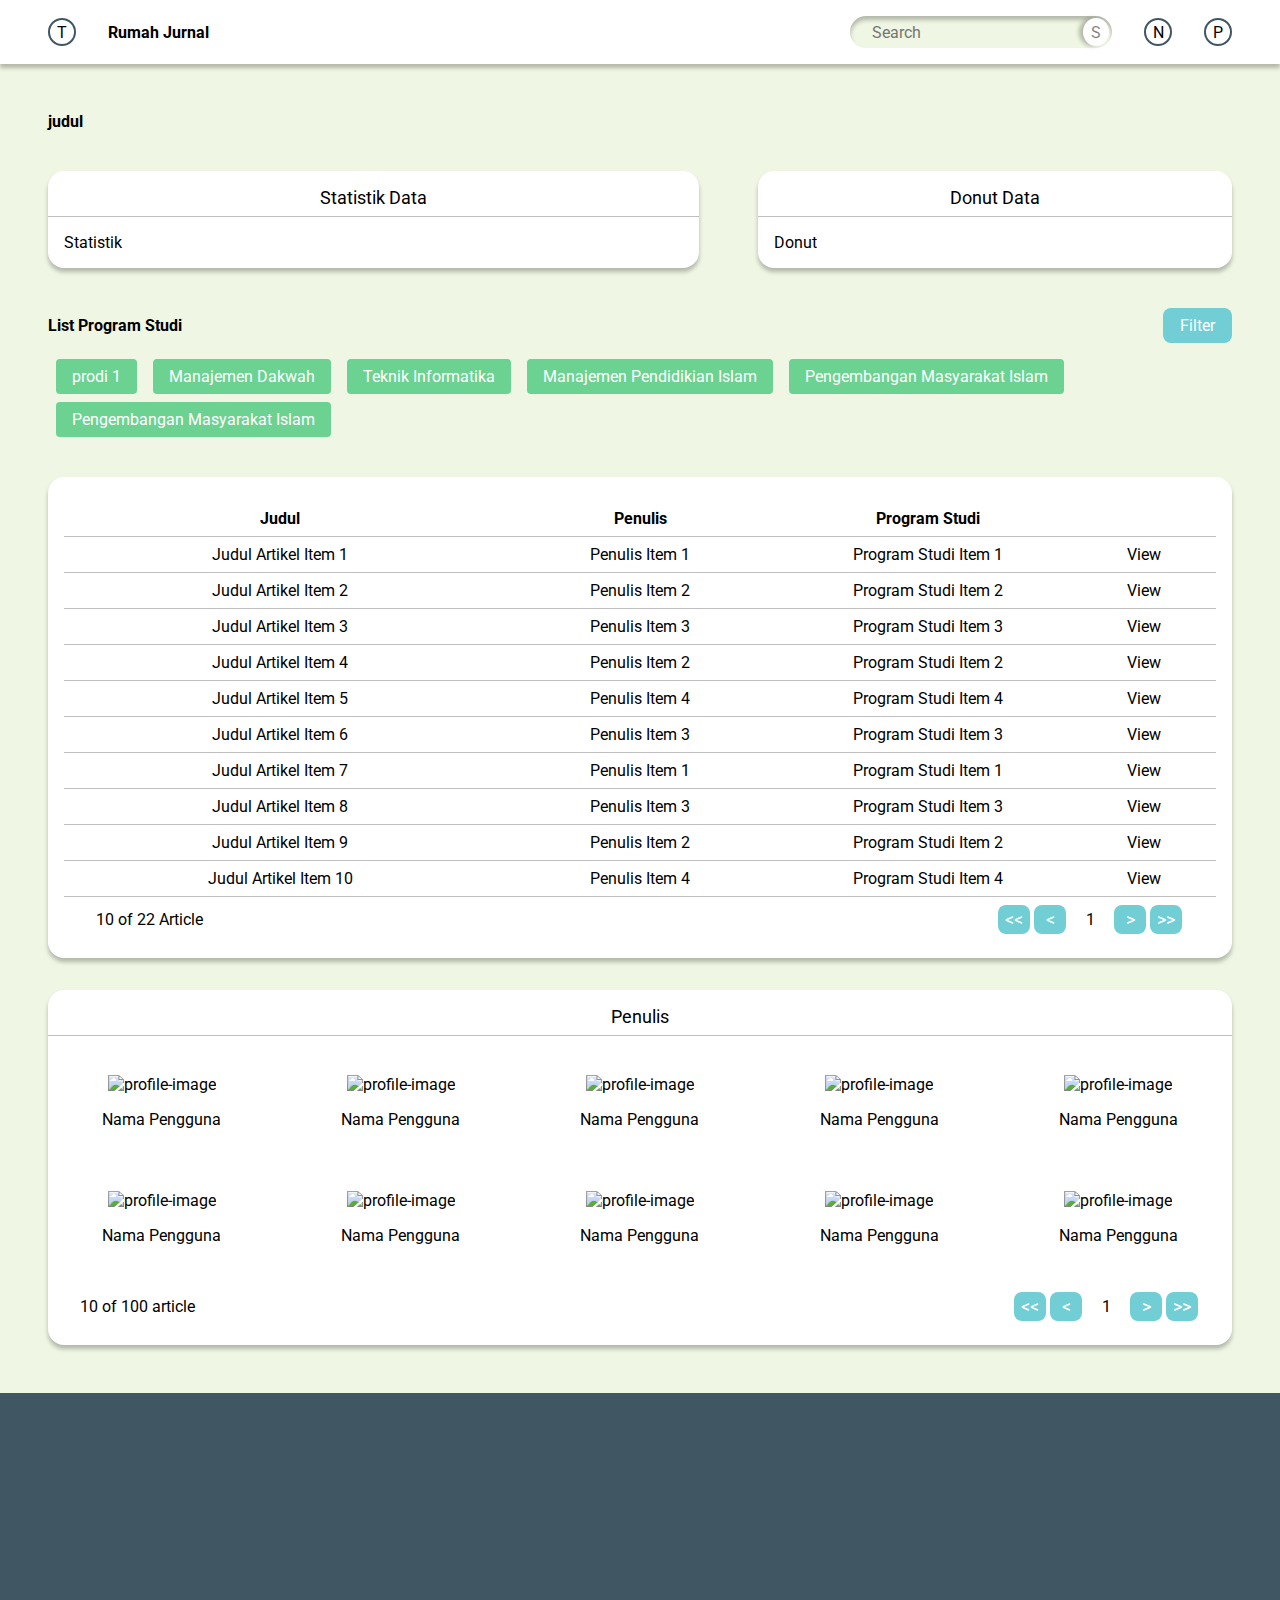
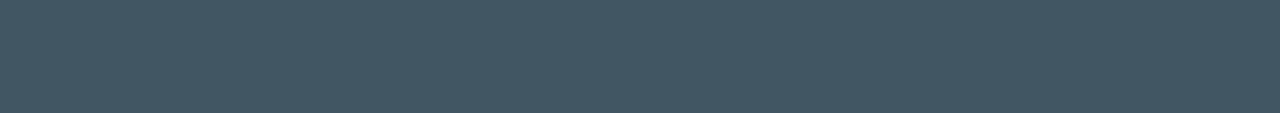
==== Bank Jurnal/index.html @ 6235c894 "#13 UP" ====
<html lang="en">
<head>
    <meta charset="UTF-8">
    <meta http-equiv="X-UA-Compatible" content="IE=edge">
    <meta name="viewport" content="width=device-width, initial-scale=1.0">
    <title>Rumah Jurnal - Bank Jurnal</title>
    <link href='https://fonts.googleapis.com/css?family=Roboto' rel='stylesheet'>
    <link rel="stylesheet" href="Style.css">
</head>
<body>
    <header>
        <div class="head-isi" id="head-isi">
            <div class="head-left-side">
                <div class="head-taskbar">
                    <button class="dot taskbar-btn">T</button>
                </div>
                <div class="head-logo">
                    <img src="">
                    <h3 id="nama-aplikasi">Rumah Jurnal</h3>
                </div>
            </div>
            <div class="head-right-side">
                <div class="head-searchbar searchbar">
                   <form action="">
                        <input type="text" name="search" id="search" placeholder="Search">
                        <button type="submit" name="head-search" id="search-btn" class="dot">S</button>
                    </form>
                </div>
                <div class="head-notif">
                    <button class="head-button dot" id="button-notif">N</button>
                    <ul class="dropdown-menu" style="display: none;" id="dropdown-notif">
                        <li class="label-dropdown">Notifikasi</li>
                        <li class="notif-isi">
                            <p class="notif-isi-head">Artikel Baru Telah Terdaftar</p>
                            <div class="notif-isi-waktu">
                                <p>30 days Ago</p>
                                <p class="view-full">View Full Notification</p>
                            </div>
                        </li>
                        <li class="notif-isi">
                            <p class="notif-isi-head">Artikel Baru Telah Terdaftar</p>
                            <div class="notif-isi-waktu">
                                <p>30 days Ago</p>
                                <p class="view-full">View Full Notification</p>
                            </div>
                        </li>
                        <li class="view-all">See Full Notification</li>
                    </ul>
                </div>
                <div class="head-profile">
                    <button class="head-button dot" id="button-profile">P</button>
                    <ul class="dropdown-menu" style="display: none;" id="dropdown-profile">
                        <li class="user-profile label-dropdown">
                            <img src="┗∵┓テレカクシ思春期／HoneyWorks feat.鏡音レン.mp4_snapshot_01.24_[2015.09.27_10.55.19].jpg" alt="">
                            <h3>Username</h3>
                            <p>Peran</p>
                        </li>
                        <li>Profile</li>
                        <li id="logout">Log Out</li>
                    </ul>
                </div>
            </div>
        </div>
    </header>
    <div class="taskbar-isi" style="display: none;">
        <div class="taskbar-content" id="taskbar">
            <div class="task-head">
                <div class="head-taskbar">
                    <button class="dot taskbar-btn">T</button>
                </div>
                <div class="head-logo">
                    <img src="">
                    <h3 id="nama-aplikasi">Rumah Jurnal</h3>
                </div>
            </div>
            <div class="task-content">
                <ul>
                    <li><h3>Dashboard</h3></li>
                    <li><h3>Upload Artikel</h3></li>
                    <li><h3>Draft</h3><p>10</p></li>
                    <li><h3>Revisi Minor</h3><p>100</p></li>
                    <li><h3>Revisi Mayor</h3><p>0</p></li>
                    <li><h3>Layak Publish</h3><p>10</p></li>
                </ul>
            </div>
        </div>
    </div>
    <main>
        <div class="main-isi" id="main-isi">
            <div class="judul-hlm"><h2>judul</h2></div>
            <div class="statistic-data">
                <div class="static card" style="width: 55%;">
                    <div class="card-head">Statistik Data</div>
                    <div class="card-body">Statistik</div>
                </div>
                <div class="donut card" style="width: 40%;">
                    <div class="card-head">Donut Data</div>
                    <div class="card-body">Donut</div>
                </div>
            </div>
            <div class="filter-prodi">
                <div class="head-sub">
                    <h4>List Program Studi</h4>
                    <button class="filter-btn btn" onclick="form_function()">
                        <img src="" alt="">
                        Filter
                    </button>
                </div>
                <div class="body-sub filter-body">
                    <div class="prodi-box">
                        prodi 1
                    </div>
                    <div class="prodi-box">
                        Manajemen Dakwah
                    </div>
                    <div class="prodi-box">
                        Teknik Informatika
                    </div>
                    <div class="prodi-box">
                        Manajemen Pendidikian Islam
                    </div>
                    <div class="prodi-box">
                        Pengembangan Masyarakat Islam
                    </div>
                    <div class="prodi-box">
                        Pengembangan Masyarakat Islam
                    </div>
                </div>
                <!-- <div class="form-modal" id="filter-form" style="display: none;">
                    <div class="form-card card">
                        <div class="card-head">
                            <h3>Program Studi</h3>
                            <button class="btn" onclick="form_function()">X</button>
                        </div>
                        <div class="card-body">
                            <form action="">
                                <div class="prodi-pilih">
                                    
                                <article>
                                    <input type="checkbox">
                                    <div>
                                        <span>
                                          Prodi 1
                                        </span>
                                      </div>
                                </article>
                                <article>
                                    <input type="checkbox">
                                    <div>
                                        <span>
                                            Manajemen Dakwah
                                        </span>
                                      </div>
                                </article>
                                <article>
                                    <input type="checkbox">
                                    <div>
                                        <span>
                                            Teknik Informatika
                                        </span>
                                      </div>
                                </article>
                                <article>
                                    <input type="checkbox">
                                    <div>
                                        <span>
                                            Manajemen Pendidikian Islam
                                        </span>
                                      </div>
                                </article>
                                <article>
                                    <input type="checkbox">
                                    <div>
                                        <span>
                                            Manajemen Dakwah
                                        </span>
                                      </div>
                                </article>
                                </div>
                                
                                <button type="submit" class="btn">Cari Prodi</button>
                            </form>
                        </div>
                    </div>
                    <div class="shade" onclick="form_function()"></div>
                </div> -->
                
                
            </div>
            <div class="list-artikel" id="list_wrapper" style="margin-block: 2rem;">
                <div class="artikel-tabel-edit card">
                    <table class="tabel-card" style="width: 100%;">
                        <thead>
                            <tr>
                                <th>Judul</th>
                                <th class="md4">Penulis</th>
                                <th class="md4">Program Studi</th>
                                <th class="md2"></th>
                            </tr>
                        </thead>
                        <tbody>
                            <tr><td colspan="4"><i>Loading...</i></td></tr>
                        </tbody>
                    </table>
                    <div class="page" id="article_pagination">
                        <div class="table-data-count" id="article_pagination_count">
                        </div>
                        <div class="page-button">
                            <button class="np-btn btn" id="first_btn_artikel"><<</button>
                            <button class="np-btn btn" id="prev_btn_artikel"><</button>
                            <p class="no-loc" id="no_loc_artikel"></p>
                            <button class="np-btn btn" id="next_btn_artikel">></button>
                            <button class="np-btn btn" id="last_btn_artikel">>></button>
                        </div>
                    </div>
                </div>
            </div>
            <div class="slide-penulis">
                <div class="penulis-isi card">
                    <div class="card-head">Penulis</div>
                    <div class="card-body">
                        <div class="container-slide">
                            <div class="profile-box">
                                <img src="" alt="profile-image">
                                <p id="profile-name">Nama Pengguna</p>
                            </div>
                            <div class="profile-box">
                                <img src="" alt="profile-image">
                                <p id="profile-name">Nama Pengguna</p>
                            </div>
                            <div class="profile-box">
                                <img src="" alt="profile-image">
                                <p id="profile-name">Nama Pengguna</p>
                            </div>
                            <div class="profile-box">
                                <img src="" alt="profile-image">
                                <p id="profile-name">Nama Pengguna</p>
                            </div>
                            <div class="profile-box">
                                <img src="" alt="profile-image">
                                <p id="profile-name">Nama Pengguna</p>
                            </div>
                            <div class="profile-box">
                                <img src="" alt="profile-image">
                                <p id="profile-name">Nama Pengguna</p>
                            </div>
                            <div class="profile-box">
                                <img src="" alt="profile-image">
                                <p id="profile-name">Nama Pengguna</p>
                            </div>
                            <div class="profile-box">
                                <img src="" alt="profile-image">
                                <p id="profile-name">Nama Pengguna</p>
                            </div>
                            <div class="profile-box">
                                <img src="" alt="profile-image">
                                <p id="profile-name">Nama Pengguna</p>
                            </div>
                            <div class="profile-box">
                                <img src="" alt="profile-image">
                                <p id="profile-name">Nama Pengguna</p>
                            </div>
                        </div>
                        <div class="page">
                            <div class="table-data-count">
                                10 of 100 article
                            </div>
                            <div class="page-button">
                                <button class="np-btn btn" id="2-prev-btn-penulis"><<</button>
                                <button class="np-btn btn" id="prev-btn-penulis"><</button>
                                <p class="no-loc" id="no-loc-penulis">1</p>
                                <button class="np-btn btn" id="next-btn-penulis">></button>
                                <button class="np-btn btn" id="2-next-btn-penulis">>></button>
                            </div>
                        </div>
                    </div>
                </div>
            </div>
            <div class="form-modal" style="display: none;">
                <div class="fliter-form" id="form">
                    <div class="form-card card md7">
                        <div class="card-head">
                            <h3>Program Studi</h3>
                            <button class="btn">X</button>
                        </div>
                        <div class="card-body">
                            <form action="" id="form-status">
                                <div class="prodi-pilih">
                                    <article>
                                        <input type="checkbox">
                                        <div><span>Prodi 1</span></div>
                                    </article>
                                    <article>
                                        <input type="checkbox">
                                        <div><span>Manajemen Dakwah</span></div>
                                    </article>
                                    <article>
                                        <input type="checkbox">
                                        <div><span>Teknik Informatika</span></div>
                                    </article>
                                    <article>
                                        <input type="checkbox">
                                        <div><span>Manajemen Pendidikian Islam</span></div>
                                    </article>
                                    <article>
                                        <input type="checkbox">
                                        <div><span>Manajemen Dakwah</span></div>
                                    </article>
                                </div>
                                
                                <div class="row right">
                                    <button type="submit" class="btn">Cari Prodi</button>
                                </div>
                            </form>
                        </div>
                    </div>
                </div>
            </div>
        </div>
    </main>
    <footer>

    </footer>
    <div class="shade fade" id="shade"></div>
    <script src="Script.js"></script>
</body>
</html>
---- Bank Jurnal/Style.css ----
body{
    font-family: 'Roboto';
    font-style: normal;
    background: #EFF6E3;
    width: calc(100vw - var(--scroll-bar));
    margin: 0;
}

/* header */
    header{
        width: inherit;
        background: #FFFFFF;
        height: 64px;
        box-shadow: 0 4px 4px rgba(0, 0, 0, .25);
        align-content: center;
        justify-content: center;
    }
    header .head-isi{
        align-items: center;
        justify-content: space-between;
        height: inherit;
        display: flex;
        padding-inline: 2rem;
    }
    header .head-isi .head-left-side,
    header .head-isi .head-right-side{
        display: flex;
        justify-content: center;
        align-items: center;
    }
    header .head-isi .head-left-side div,
    header .head-isi .head-right-side div,
    .taskbar-isi .taskbar-content .task-head div{
        margin-inline: 1rem;
    }
    .dropdown-menu{
        position: absolute;
        padding: 0;
        margin: 0;
        min-width: 20%;
        box-shadow: 0 4px 4px rgba(0, 0, 0, .25);
        z-index: 1;
    }
    #dropdown-notif{
        min-width: 25%;
        right: 100;
        top: 50;
    }
    #dropdown-profile{
        transform: translate(-225px, 10px);
    }
    .dropdown-menu .user-profile,
    .dropdown-menu .label-dropdown{
        display: flex;
        flex-wrap: wrap;
        justify-content: center;
        align-items: center;
        cursor: auto;
    }
    .dropdown-menu .label-dropdown{
        height: 2rem; 
    }
    .dropdown-menu .user-profile{
        height: calc(4rem*3);
        color: #FFFFFF;
    }
    .dropdown-menu .user-profile p,
    .dropdown-menu .user-profile h3,
    .dropdown-menu .user-profile img{
        padding: 0;
        margin: 0 2rem;
    }
    .dropdown-menu .user-profile img{
        height: 5rem;
        width: 5rem;
        border-radius: 50%;
    }
    .dropdown-menu li{
        display: block;
        background-color: #FFFFFF;
        color: rgba(0, 0, 0, .5);
        padding: .5rem 2rem;
        text-align: center;
        white-space: nowrap;
        border-bottom: 1px solid rgba(0, 0, 0, .25);
        cursor: pointer;
    }
    .dropdown-menu li:hover{
        color: #FFFFFF;
        background-color: #97C641;
    }
    .dropdown-menu li:last-child{
        border-bottom: 1px solid rgba(0, 0, 0, 0);
    }
    .dropdown-menu .notif-isi,
    header .head-isi .head-right-side .head-notif .dropdown-menu .notif-isi div{
        margin: 0;
        padding: 4px 0;
    }
    .dropdown-menu .notif-isi p{
        font-size: small;
        margin: 0;
        padding: 0 .5rem;
        text-align: start;
    }
    .dropdown-menu .notif-isi .notif-isi-waktu{
        display: flex;
        justify-content: space-between;
    }
    .dropdown-menu .notif-isi .notif-isi-waktu p:first-child{
        margin-right: 1rem;
    }
    .dropdown-menu .notif-isi .notif-isi-waktu p:last-child{
        margin-left: 1rem;
    }
    .dropdown-menu .notif-isi .notif-isi-waktu .view-full,
    .dropdown-menu .view-all{
        color: #97C641
    }
    .dropdown-menu .notif-isi:hover .notif-isi-waktu .view-full{
        color: #218AC8;
    }
    .head-profile #dropdown-profile li{
        color: #97C641;
    }
    .head-profile #dropdown-profile #logout{
        color: #C64141;
    }
    .head-profile #dropdown-profile li:hover{
        color: #FFFFFF;
        background-color: #97C641;
    }
    .head-profile #dropdown-profile #logout:hover{
        color: #FFFFFF;
        background-color: #C64141;
    }
    .dropdown-menu li:first-child,
    .head-profile #dropdown-profile li:first-child{
        background-color: #A8D470;
        color: #FFFFFF;
        border-bottom: 1px solid rgba(0, 0, 0, 0);
        box-shadow: 0 4px 4px rgba(0, 0, 0, .25);
    }
/*  */

/* main */
    main{
        margin-block: 3rem;
        margin-inline: 3rem;
    }
    main .main-isi div{
        margin-block: 2rem;
        justify-content: space-between;
    }
    main .main-isi div:first-child,
    main .main-isi div:last-child{
        margin: 0;
    }

    /* taskbar */
        .taskbar-isi{
            position: fixed;
            height: 100vh;
            left: 0px;
            top: 0px;
            z-index: 1;
            width: 100vw;
        }
        .taskbar-isi .taskbar-content{
            position: absolute;
            height: inherit;
            background-color: #97C641;
        }
        .taskbar-isi .taskbar-content .task-head,
        .taskbar-isi .taskbar-content .task-content{
            display: flex;
            justify-content: space-between;
            align-items: center;
        }
        .taskbar-isi .taskbar-content .task-head{
            padding-inline: 2rem;
            padding-block: 0;
            height: 64px;
            background: #FFFFFF;
            box-shadow: 0 4px 4px rgba(0, 0, 0, .25);
        }
        .taskbar-isi .taskbar-content .task-content ul{
            padding: 0;
            margin: 0;
            width: 100%;
        }
        .taskbar-isi .taskbar-content .task-content ul li{
            padding-inline: 2rem;
            background-color: #97C641;
            color: #415663;
            border-bottom:  1px solid rgba(255, 255, 255, 0.5);
            display: flex;
            height: 4rem;
            align-items: center;
            justify-content: space-between;
            cursor: pointer;
        }
        .taskbar-isi .taskbar-content .task-content ul li:hover{
            padding-inline: 2rem;
            background-color: #FFFFFF;
            color: #97C641;
            border-bottom:  1px solid rgba(255, 255, 255, 0.5);
        }
        .taskbar-isi .taskbar-content .task-content ul li p{
            width: 1.5rem;
            font-size: small;
            padding: 4px 8px;
            background-color: #FFFFFF;
            color: #97C641;
            border-radius: 2rem;
            text-align: center;
            overflow: hidden;
        }
        .taskbar-isi .taskbar-content .task-content ul li:hover p{
            background-color: #97C641;
            color: #415663;
        }
    /*  */

    /* main-isi */
        .statistic-data{
            display: flex;
        }
        main .main-isi .filter-prodi .head-sub{
            display: flex;
            justify-content: space-between;
            align-items: center;
            margin-bottom: 1rem;
        }
        main .main-isi .filter-prodi .filter-body{
            display: inline-flex;
            flex-wrap: wrap;
            justify-content: initial;
        }
        main .main-isi .filter-prodi .filter-body .prodi-box{
            margin: 0 .5rem .5rem .5rem;
            padding: 8px 16px;
            text-align: center;
            background-color: #6CD291;
            color: #FFFFFF;
            border-radius: .25rem;
            cursor: pointer;
        }
        form .prodi-box:hover{
            background-color: #48aa6c;
        }
        main .main-isi .filter-prodi .fliter-form{
            position: fixed;
            left: 0px;
            top: 0px;
            z-index: 1;
        }
        .card-body form .prodi-pilih{
            display: inline-flex;
            flex-wrap: wrap;
            justify-content: initial;
            align-items: center;
        }
        .card-body form .prodi-pilih article {
            position: relative;
            border: 2px solid #6CD291;
            box-sizing: border-box;
            border-radius: 0.25rem;
            margin: .5rem;
        }

        form .prodi-pilih article div {
            padding: 8px 16px;
            align-items: center;
            transition: .5s ease;
        }

        form .prodi-pilih article input {
            position: absolute;
            width: 100%;
            height: 100%;
            opacity: 0;
            cursor: pointer;
        }

        input[type=checkbox]:checked ~ div {
            background-color: #6CD291;
            color: #FFFFFF;
        }

        main .main-isi .filter-prodi .fliter-form .form-card{
            position: absolute;
            left: 50%;
            top: 10%;
            min-width: 50%;
            max-width: 75%;
            -webkit-transform: translate(-50%, -50%);
            -moz-transform: translate(-50%, -50%);
            -ms-transform: translate(-50%, -50%);
            -o-transform: translate(-50%, -50%);
            transform: translate(-50%, 0);
        }
        .page{
            display: flex;
            align-items: center;
            justify-content: space-between;
            padding-inline: 2rem;
            padding-block: .5rem;
        }
        .page-button{
            display: flex;
            align-items: center;
        }
        .page-button .np-btn{
            font-size: large;
        }
        .page-button .np-btn,
        .page-button .no-loc{
            min-width: 2rem;
            text-align: center;
            padding: 0.25rem;
            margin: 0;
            margin-inline: 0.125rem;
            height: fit-content;
        }
        main .main-isi .list-artikel .artikel-tabel{
            padding: 0;
        }
        main .main-isi .statistic-data .card,
        main .main-isi .slide-penulis .penulis-isi{
            padding-inline: 0;
        }
        main .main-isi .statistic-data .card .card-body,
        main .main-isi .slide-penulis .penulis-isi .card-body{
            padding-inline: 1rem;
        }
        main .main-isi .statistic-data .card .card-head,
        main .main-isi .slide-penulis .penulis-isi .card-head{
            text-align: center;
            padding: 0 .5rem .5rem .5rem;
        }
        main .main-isi .list-artikel .card .page-button:first-child{
            margin-right: .5rem;
        }
        main .main-isi .list-artikel .card .page-button:last-child{
            margin-left: .5rem;
        }
        .card .tabel-card tbody tr:hover,
        main .main-isi .list-artikel .card .tabel-card tbody tr:hover{
            cursor: pointer;
        }
        .form-modal{
            overflow-y: auto;
            position: fixed;
            top: 0px;
            left: 0px;
            right: 0px;
            width: 100%;
            height: 100%;
            display: block;
            z-index: 10;
        }
        tr.status_perubahan {
            border-bottom: 0;
        }
        form#form-status table thead tr,
        form#form-status table tr td.pointer {
            text-align: center;
        }
        form#form-status table tr {
            cursor: default;
            text-align: left;
        }
        form#form-status table tr:hover {
            background-color: inherit;
        }
        table#tabel-form {
            width: 80%;
            margin-left: 10%;
        }
        form#form-status {
            color: rgba(0,0,0,.75);
        }
        form .profile_form .profile_form_sub {
            justify-content: unset;
            border-bottom: 1px solid rgba(0, 0, 0, .25);
            margin-block: 1rem;
        }
        form .profile_form .profile_form_sub#status_title {
            width: 35%;
        }
        .profile_form_title {
            width: 25%;
            flex: 0 0 25%;
            font-weight: bold;
        }
        .profile_form_title#status_title {
            width: 100%;
            flex: 0 0 100%;
            font-weight: bold;
        }
        form .profile_form .profile_form_sub div:nth-child(2) {
            padding-inline: 0.5rem;
        }
        .link:hover,
        .history_list:hover,
        .history_list.parent:hover *{
            cursor: pointer;
            color: #70CED4;
            border-color: #70CED4;
        }

        #tabel-form tbody tr {
            border-bottom: 0.5px solid rgba(0, 0, 0, 0.125);
        }
        .card-body form .history_form{
            width: 80%;
            margin-left: 10%;
            margin-block: 1rem;
        }
        .history_list span {
            border: 1px solid;
            width: 70%;
            border-color: inherit;
        }
        form#form-status #tabel-form tbody tr.child:hover {
            cursor: default;
            background-color: inherit;
        }
        #tabel-form .child .child ul {
            padding: 0;
            margin: 0;
        }
        #tabel-form .child .child ul li {
            list-style: none;
            text-align: left;
        }
        #tabel-form .child .child ul li#see_article {
            text-align: right;
            margin-top: 0.5rem;
            float: right;
        }
        #tabel_status_change {
            height: 2rem;
            border-radius: 0.5rem;
            padding-inline: 1rem;
            font-family: inherit;
            font-size: inherit;
        }
        textarea.searchbar.search-jdl{
            box-shadow: none;
            border-radius: 0.5rem;
            height: fit-content;
        }
        #tabel-form .child td ul li{
            display: flex;
            margin-block: .5rem;
            align-items: center;
        }
        #tabel-form .child td ul li span:first-child{
            width: 30%;
        }
        #tabel-form .child td ul li span{
            width: 50%;
        }


        .container-slide{
            display: flex;
            align-items: center;
            flex-wrap: wrap;
            justify-content: space-around;
        }
        main .main-isi .slide-penulis .penulis-isi .card-body .container-slide .profile-box{
            width: 15%;
            padding: 1%;
            margin-block: 1%;
            text-align: center;
            display: flex;
            flex-wrap: wrap;
            align-items: center;
            justify-content: center;
            border-radius: 1rem;
        }
        main .main-isi .slide-penulis .penulis-isi .card-body .container-slide .profile-box:hover{
            background: #415663;
            color: #FFFFFF;
            box-shadow: 0 4px 4px rgba(0, 0, 0, .25);
            cursor: pointer;
        }
        main .main-isi .slide-penulis .penulis-isi .card-body .page{
            padding-inline: 1rem;
        }

        .artikel-tabel-edit .article-order{
            display: flex;
            flex-wrap: wrap;
            border-bottom: 2px solid rgba(0,0,0,.25);
            justify-content: unset;
        }
        main .main-isi .list-artikel .artikel-tabel-edit .article-order div{
            margin: 0 1rem 1rem 0;
        }
        main .main-isi .list-artikel .artikel-tabel-edit .article-order .selectbar{
            padding-right: 0;
        }
        main .main-isi .list-artikel .artikel-tabel-edit .article-order .searchbar .select p{
            text-align: center;
            padding: 0 1rem;
            border-radius: 0 1rem 1rem 0;
        }
        main .main-isi .list-artikel .artikel-tabel-edit .article-order .searchbar .select label{
            padding-inline: 0;
            margin-right: 1rem;
        }
        main .main-isi .list-artikel .artikel-tabel-edit .article-order .searchbar .se-se-bar{
            margin: 0;
            width: -webkit-fill-available;
        }
        main .main-isi .list-artikel .artikel-tabel-edit .article-order .searchbar .se-se-bar .searchbar{
            margin: 0;
            padding: 0;
        }
        td.btn {
            background-color: transparent;
            color: #000000;
            padding: 0;
        }
        td.btn:hover {
            background-color: transparent;
            color: #218AC8;
        }

footer{
    background: #415663;
    width: inherit;
    height: 320px;
    align-content: center;
    justify-content: center;
}

/* general */
    form,
    input,
    textarea,
    button,
    h1,h2,h3,h4,h5,h6{
        margin: 0;
        border: none;
        background-color: transparent;
        width: 100%;;
        font-family: inherit;
        font-size: inherit;
    }
    .btn{
        padding: 8px 16px;
        cursor: pointer;
        background-color: #70CED4;
        color: #FFFFFF;
        border-radius: .5rem;
        height: fit-content;
        width: fit-content;
    }
    .btn:hover{
        background-color: #415663;
    }
    .dot{
        background-color: #FFFFFF;
        border-radius: 50%;
        display: inline-block;
        border: 2px solid #415663;
        width: 28px;
        height: 28px;
        align-items: unset;
        cursor: pointer;
    }
    .searchbar{
        box-shadow: inset 0px 4px 4px rgba(0, 0, 0, 0.25);
        background-color: #EFF6E3;
        display: flex;
        padding-inline: 1rem .2rem;
        height: calc(64px*.5);
        border-radius: calc((64px*.5)*.5);
        resize: none;
    }
    .selectbar{
        padding-inline: 1rem;
        position: relative;
    }
    .searchbar form,
    .searchbar form *{
        display: flex;
        align-items: center;
    }
    .article-order .selectbar:hover{
        background-color: #A8D470;
        cursor: pointer;
    }
    .article-order .searchbar.active:hover form button,
    .article-order .searchbar:hover form button{
        background-color: #FFFFFF;
    }
    .article-order .selectbar:hover form *{
        background-color: transparent;
        cursor: pointer;
    }
    .article-order .selectbar.active{
        box-shadow: none;
        background-color: #A8D470;
    }
    .article-order .searchbar.active form *{
        color: #FFFFFF;
    }
    .article-order .searchbar.active form button{
        color: rgba(0, 0, 0, 0.5);
    }
    .se-selectbar .se-se-bar .select-search.searchbar form input{
        cursor: text;
        color: rgba(0, 0, 0, 0.5);
    }
    .article-order .searchbar form input:hover,
    .select-search.searchbar form input:hover{
        cursor: text;
    }
    
    .searchbar form *{
        padding-inline: 6px;
        border: none;
        outline: none;
        color: rgba(0, 0, 0, 0.5);
        background-color: transparent;
        height: 100%;
    }
    #dropdown-prodi div{
        margin-block: 0  1rem;
    }
    .searchbar form button{
        display: block;
        width: 28px;
        height: 28px;
        border: none;
        background-color: #FFFFFF;
        box-shadow: -4px 0px 4px rgba(0, 0, 0, 0.25);
    }
    .drop-select,
    .se-selectbar .drop-select{
        position: absolute;
        right: 0;
        top: 125%;
        min-width: 50%;
        max-height: 8rem;
        overflow-y: scroll;
        margin: 0;
        z-index: 1;
    }
    .se-selectbar .drop-select{
        max-width: 70%;
    }
    .select-search{
        border-radius: 4px;
    }
    .select-droped{
        padding-inline: 0;
        margin: 0 -0.5rem;
    }
    .select-droped li {
        padding-inline: 1rem 0.5rem;
        height: 2rem;
        list-style: none;
        cursor: pointer;
        display: flex;
        align-items: center;
    }
    .select-droped li:hover {
        background-color: #EFF6E3;
    }
    .select-droped li.active {
        background-color: rgb(168, 212, 112);
        color: white;
    }
    .card,
    main .main-isi div .card,
    main .main-isi div div .card{
        background-color: #FFFFFF;
        border-radius: 1rem;
        padding-block: 1rem;
        padding-inline: 1rem;
        margin-block: .5rem;
        box-shadow: 0px 4px 4px rgba(0, 0, 0, 0.25);
    }
    .card-head,
    main .main-isi div .card-head,
    main .main-isi div div .card-head{
        margin-inline: 0;
        padding-inline: 0;
        margin-bottom: 1rem;
        border-bottom: 0.5px solid rgba(0, 0, 0, 0.25);
        font-size: large;
    }
    .tabel-card{
        text-align: center;
        align-items: center;
        border-collapse: collapse;
        padding-block: 1rem;
    }
    tr, .tabel-card tr{
        border-bottom: 0.5px solid rgba(0, 0, 0, 0.25);
    }
    th, .tabel-card th{
        padding: 1rem .5rem .5rem .5rem;
    }
    td, .tabel-card td{
        padding: .5rem;
        cursor: default;
    }
    td.pointer, .tabel-card td td.pointer{
        cursor: pointer;
        border-radius: unset;
    }
    tbody tr:hover, .tabel-card tbody tr:hover,
    form#form-status #tabel-form tbody tr:hover{
        cursor: pointer;
        background-color: #eff6e3;
    }
    .fliter-form,
    .filter-prodi .fliter-form{
        display: flex;
        justify-content: center;
    }
    .form-modal .fliter-form .form-card{
        margin: 1.75rem auto;
    }
    .form-card{ 
        min-width: 50%;
        margin-inline: auto;
    }
    .form-card .card-head{
        display: flex;
        justify-content: space-between;
        align-items: center;
    }
    .form-card .card-head .btn{
        background-color: transparent;
        color: rgba(0, 0, 0, .75);
    }
    .form-card .card-body form .btn{
        border-radius: 2rem;
        background-color: #218AC8;
        margin-inline: auto 1rem;
        margin-block: 1rem;
        border-radius: 2rem;
        background-color: #218AC8;
    }
    .shade{
        position: fixed;
        left: 0;
        top: 0;
        margin: 0;
        padding: 0;
        width: 100vw;
        height: 100vh;
        background-color: #000000;
    }
    .shade.fade.show{
        opacity: 0.25;
        display: block;
    }
    .shade.fade{
        opacity: 0;
        display: none;
    }

    .row{
        display: flex;
        flex-wrap: wrap;
        align-items: center;
    }
    .row.right{
        justify-content: flex-end;
    }

    .form_sub_title {
        font-weight: bold;
    }
    form div .form_sub {
        justify-content: unset;
        border-bottom: 1px solid rgba(0, 0, 0, .25);
        margin-block: 1rem;
    }
    form .profile_form .form_sub#status_title {
        width: 35%;
    }
    .profile_form_title#status_title {
        width: 100%;
        flex: 0 0 100%;
        font-weight: bold;
    }

    form .history_form .form_sub {
        border-bottom: none;
    }

    .history_form .history_list {
        border-color: rgba(0, 0, 0, .25);
        margin: 0.5rem 0;
    }
    .history_form .history_list:first-child {
        border-top: none;
        margin-block: 0 0.5rem;
    }

    .card-body form .history_form .child {
        margin: .5rem 5%;
        width: 90%;
    }
    div#catatan div:first-child {
        margin-block-end: 0.5rem;
    }

    div#see_article {
        text-align: right;
    }

    .border-top {
        border-top: 1px solid;
        padding: 1rem 0 0 0;
    }.border-bottom {
        border-bottom: 1px solid;
        padding: 0 0 1rem 0;
    }
    .border-left {
        border-left: 1px solid;
        padding: 0 0 0 1rem;
    }.border-right {
        border-right: 1px solid;
        padding: 0 1rem 0 0;
    }

    .md1 {
        width: 6.25%;
        flex: 0 0 6.25%;
    }.md2 {
        width: 12.5%;
        flex: 0 0 12.5%;
    }
    .md3 {
        width: 16.665%;
        flex: 0 0 16.665%;
    }
    .md4 {
        width: 25%;
        flex: 0 0 25%;
    }
    .md5 {
        width: 35%;
        flex: 0 0 35%;
    }
    .md6 {
        width: 50%;
        flex: 0 0 50%;
    }
    .md7 {
        width: 65%;
        flex: 0 0 65%;
    }
    .md8 {
        width: 75%;
        flex: 0 0 75%;
    }
    .md9 {
        width: 80%;
        flex: 0 0 80%;
    }
    .md10 {
        width: 90%;
        flex: 0 0 90%;
    }
    .md100 {
        width: 100%;
        flex: 0 0 100%;
    }

    #catatan div:last-child {
        width: 100%;
    }
/*  */
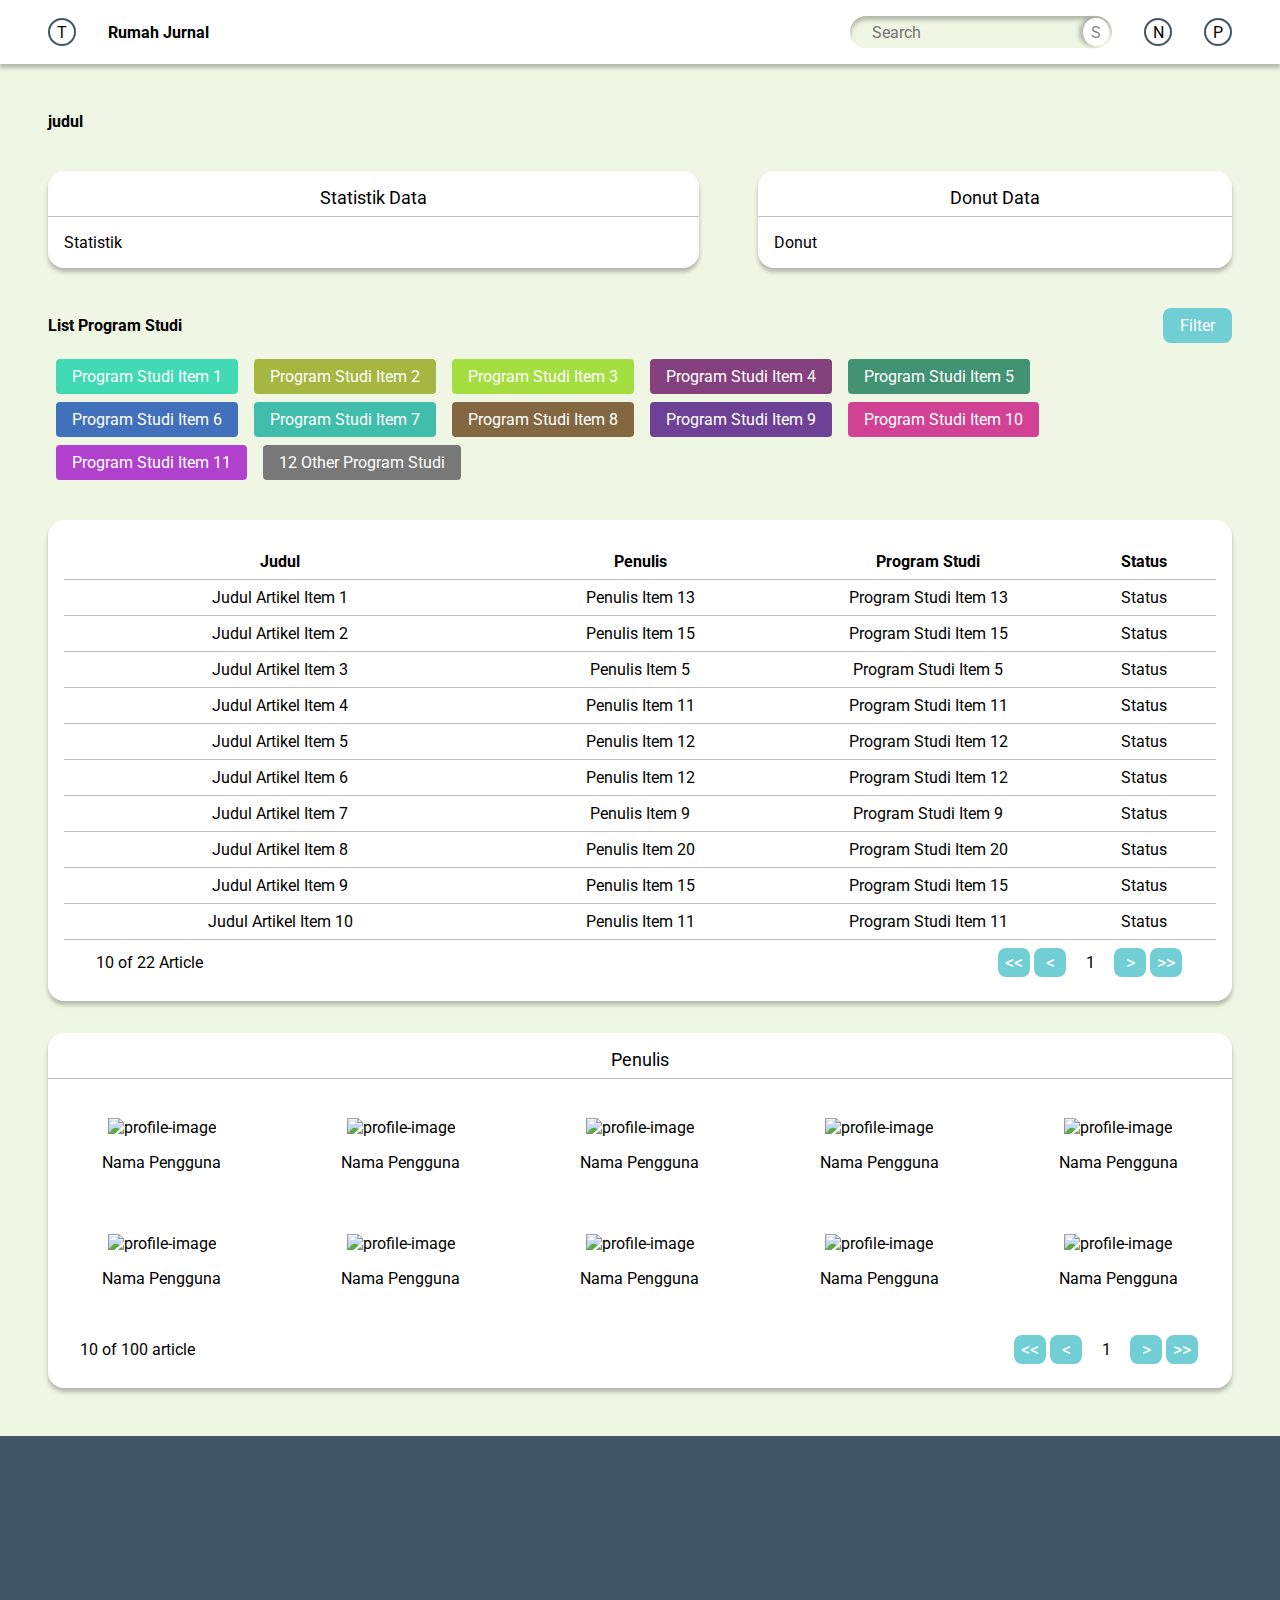
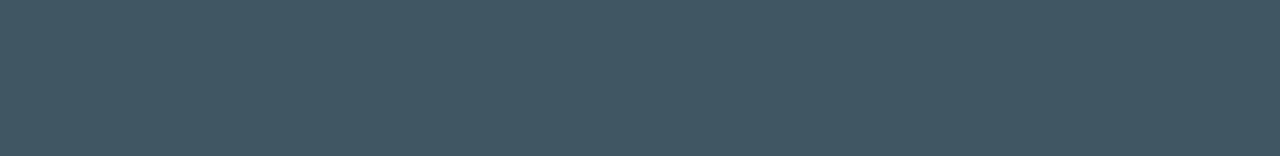
==== commit 38ea1ca2: "#14 UP" ====
--- a/Bank Jurnal/index.html
+++ b/Bank Jurnal/index.html
@@ -106,26 +106,7 @@
                         Filter
                     </button>
                 </div>
-                <div class="body-sub filter-body">
-                    <div class="prodi-box">
-                        prodi 1
-                    </div>
-                    <div class="prodi-box">
-                        Manajemen Dakwah
-                    </div>
-                    <div class="prodi-box">
-                        Teknik Informatika
-                    </div>
-                    <div class="prodi-box">
-                        Manajemen Pendidikian Islam
-                    </div>
-                    <div class="prodi-box">
-                        Pengembangan Masyarakat Islam
-                    </div>
-                    <div class="prodi-box">
-                        Pengembangan Masyarakat Islam
-                    </div>
-                </div>
+                <div class="body-sub filter-body"></div>
                 <!-- <div class="form-modal" id="filter-form" style="display: none;">
                     <div class="form-card card">
                         <div class="card-head">
@@ -189,13 +170,13 @@
             </div>
             <div class="list-artikel" id="list_wrapper" style="margin-block: 2rem;">
                 <div class="artikel-tabel-edit card">
-                    <table class="tabel-card" style="width: 100%;">
+                    <table class="tabel-card md100">
                         <thead>
                             <tr>
                                 <th>Judul</th>
                                 <th class="md4">Penulis</th>
                                 <th class="md4">Program Studi</th>
-                                <th class="md2"></th>
+                                <th class="md2">Status</th>
                             </tr>
                         </thead>
                         <tbody>
@@ -285,6 +266,16 @@
                         </div>
                         <div class="card-body">
                             <form action="" id="form-status">
+                                <div class="row left border-bottom">
+                                    <article class="row">
+                                        <label for="all">Pilih Semua:</label> 
+                                        <input type="checkbox" id="all">
+                                    </article>
+                                    <article class="row">
+                                        <label for="allClear">Batalkan pilihan:</label> 
+                                        <input type="checkbox" id="allClear">
+                                    </article>
+                                </div>
                                 <div class="prodi-pilih">
                                     <article>
                                         <input type="checkbox">
--- a/Bank Jurnal/Style.css
+++ b/Bank Jurnal/Style.css
@@ -241,7 +241,7 @@
             margin: 0 .5rem .5rem .5rem;
             padding: 8px 16px;
             text-align: center;
-            background-color: #6CD291;
+            background-color: #41b871;
             color: #FFFFFF;
             border-radius: .25rem;
             cursor: pointer;
@@ -260,6 +260,7 @@
             flex-wrap: wrap;
             justify-content: initial;
             align-items: center;
+            margin-block: .5rem;
         }
         .card-body form .prodi-pilih article {
             position: relative;
@@ -552,6 +553,9 @@
         font-family: inherit;
         font-size: inherit;
     }
+    #form-status .row input {
+        width: auto;
+    }
     .btn{
         padding: 8px 16px;
         cursor: pointer;
@@ -696,6 +700,7 @@
         margin-bottom: 1rem;
         border-bottom: 0.5px solid rgba(0, 0, 0, 0.25);
         font-size: large;
+        padding-block: 0;
     }
     .tabel-card{
         text-align: center;
@@ -746,10 +751,13 @@
     .form-card .card-body form .btn{
         border-radius: 2rem;
         background-color: #218AC8;
-        margin-inline: auto 1rem;
+        margin-inline: 0 1rem;
         margin-block: 1rem;
         border-radius: 2rem;
         background-color: #218AC8;
+    }
+    .card-body form *{
+        border-color: rgba(0, 0, 0, 0.25);
     }
     .shade{
         position: fixed;
@@ -778,6 +786,16 @@
     .row.right{
         justify-content: flex-end;
     }
+    .row.left{
+        justify-content: flex-start;
+    }
+
+    form .row article {
+        margin-inline: 1rem;
+    }
+    .row label {
+        margin-inline: 0 1rem;
+    }
 
     .form_sub_title {
         font-weight: bold;
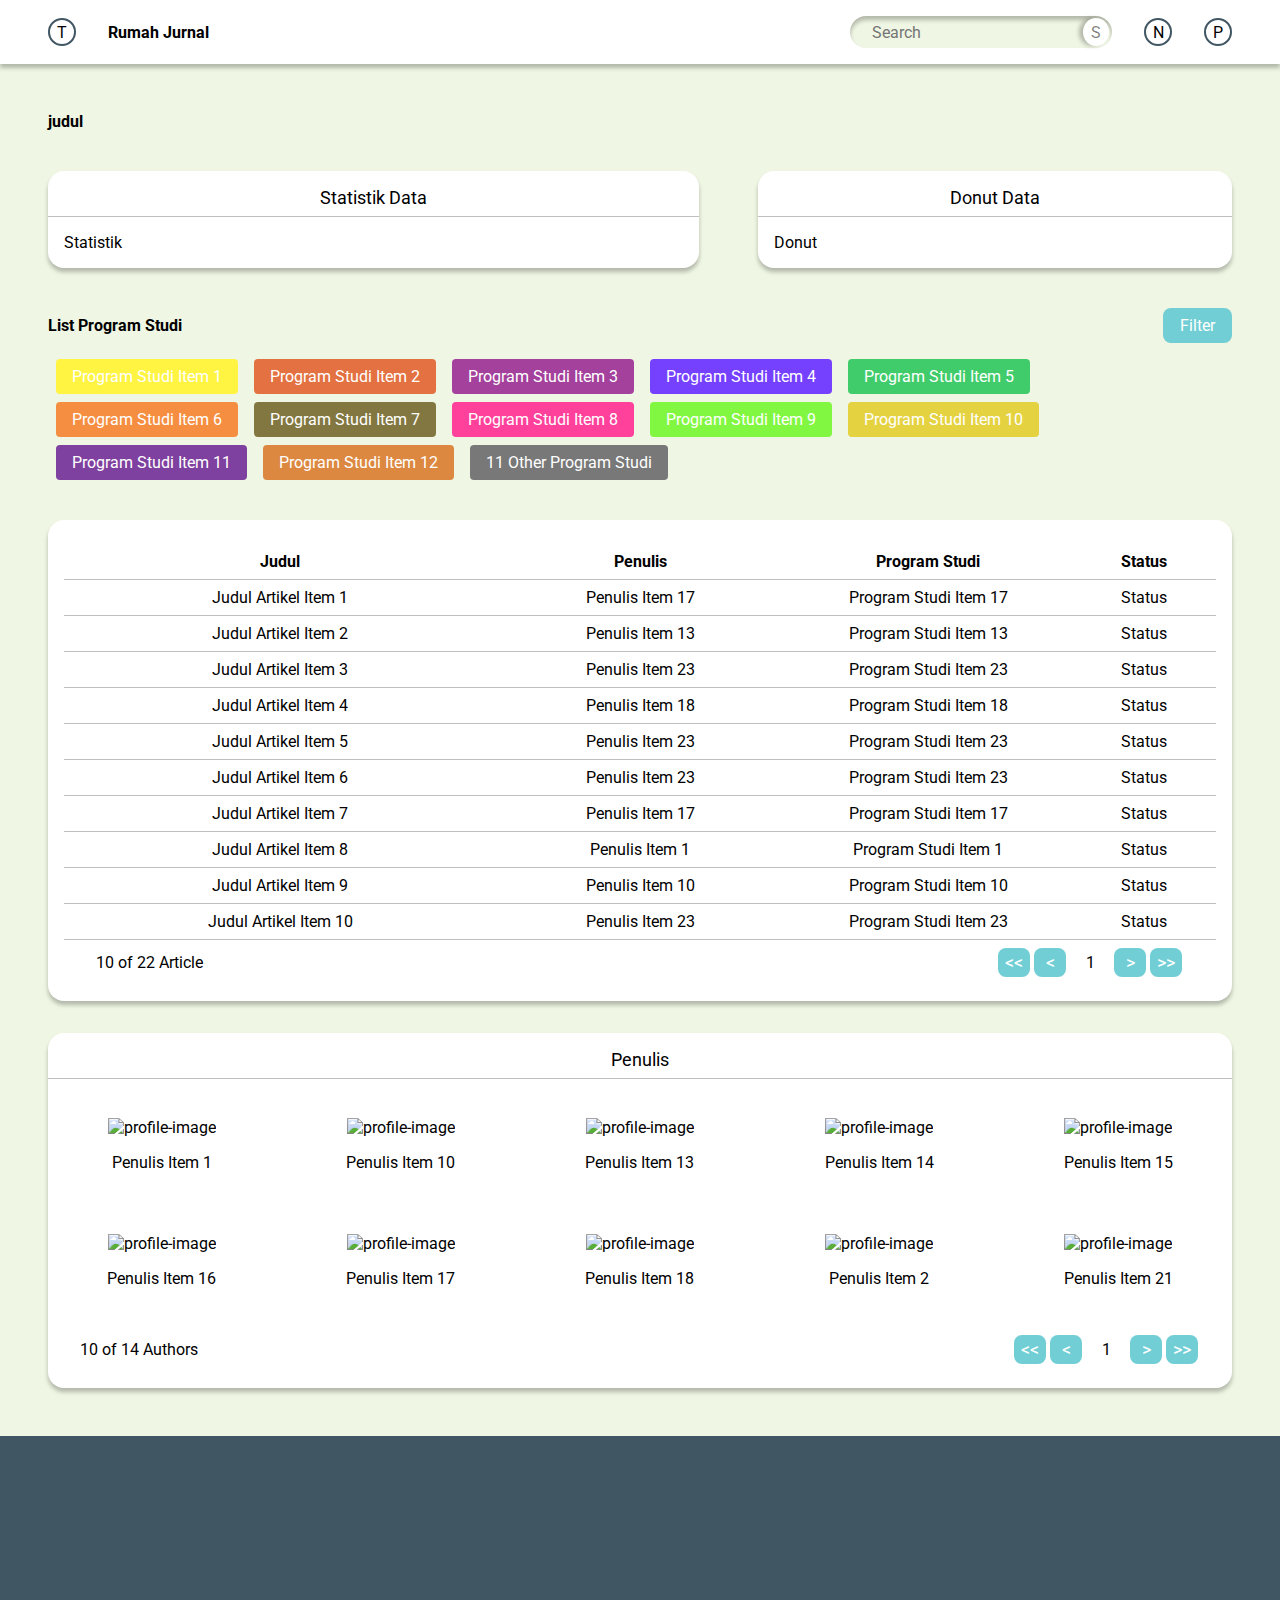
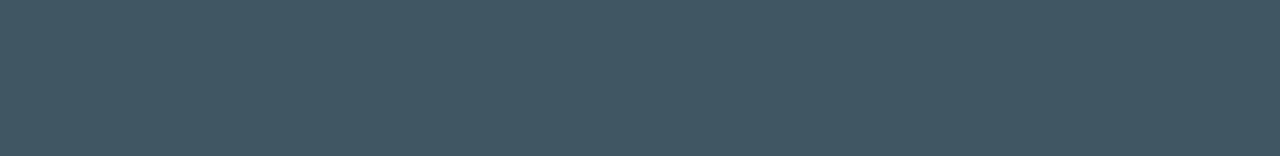
==== commit 140ff9ad: "#16 UP" ====
--- a/Bank Jurnal/index.html
+++ b/Bank Jurnal/index.html
@@ -242,16 +242,16 @@
                                 <p id="profile-name">Nama Pengguna</p>
                             </div>
                         </div>
-                        <div class="page">
-                            <div class="table-data-count">
+                        <div class="page" id="penulis_pagination">
+                            <div class="table-data-count" id="penulis_pagination_count">
                                 10 of 100 article
                             </div>
                             <div class="page-button">
-                                <button class="np-btn btn" id="2-prev-btn-penulis"><<</button>
-                                <button class="np-btn btn" id="prev-btn-penulis"><</button>
+                                <button class="np-btn btn" id="first_btn_penulis"><<</button>
+                                <button class="np-btn btn" id="prev_btn_penulis"><</button>
                                 <p class="no-loc" id="no-loc-penulis">1</p>
-                                <button class="np-btn btn" id="next-btn-penulis">></button>
-                                <button class="np-btn btn" id="2-next-btn-penulis">>></button>
+                                <button class="np-btn btn" id="next_btn_penulis">></button>
+                                <button class="np-btn btn" id="last_btn_penulis">>></button>
                             </div>
                         </div>
                     </div>
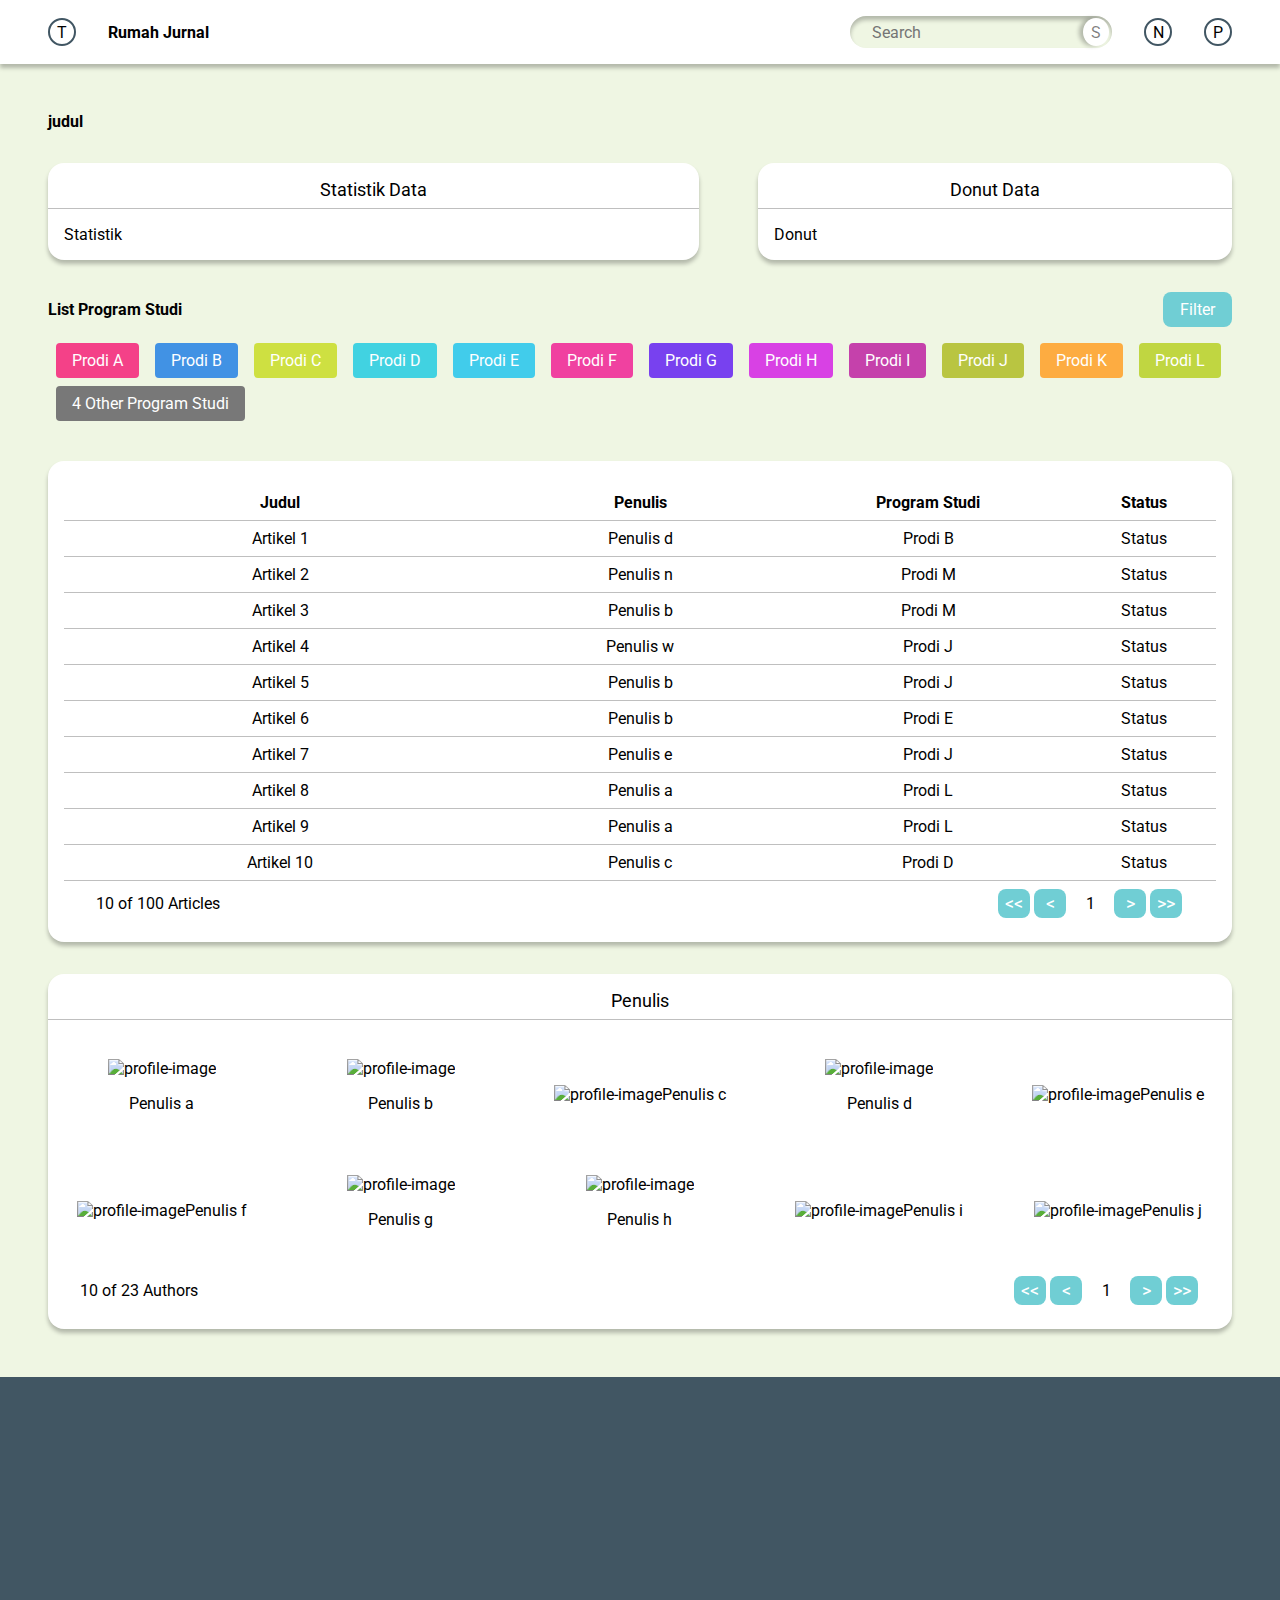
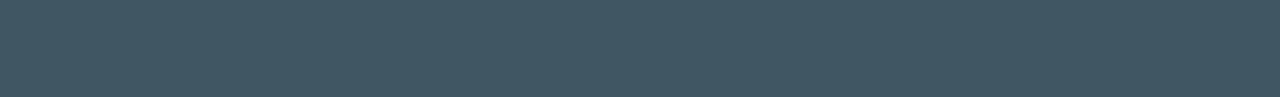
==== commit 8d8a85c1: "#17 UP" ====
--- a/Bank Jurnal/index.html
+++ b/Bank Jurnal/index.html
@@ -12,7 +12,7 @@
         <div class="head-isi" id="head-isi">
             <div class="head-left-side">
                 <div class="head-taskbar">
-                    <button class="dot taskbar-btn">T</button>
+                    <button class="dot head-button" id="taskbar-btn">T</button>
                 </div>
                 <div class="head-logo">
                     <img src="">
@@ -62,11 +62,11 @@
             </div>
         </div>
     </header>
-    <div class="taskbar-isi" style="display: none;">
-        <div class="taskbar-content" id="taskbar">
+    <div class="taskbar-isi" id="taskbar" style="display: none;">
+        <div class="taskbar-content">
             <div class="task-head">
                 <div class="head-taskbar">
-                    <button class="dot taskbar-btn">T</button>
+                    <button class="dot head-button" id="taskbar-btn">T</button>
                 </div>
                 <div class="head-logo">
                     <img src="">
@@ -107,66 +107,6 @@
                     </button>
                 </div>
                 <div class="body-sub filter-body"></div>
-                <!-- <div class="form-modal" id="filter-form" style="display: none;">
-                    <div class="form-card card">
-                        <div class="card-head">
-                            <h3>Program Studi</h3>
-                            <button class="btn" onclick="form_function()">X</button>
-                        </div>
-                        <div class="card-body">
-                            <form action="">
-                                <div class="prodi-pilih">
-                                    
-                                <article>
-                                    <input type="checkbox">
-                                    <div>
-                                        <span>
-                                          Prodi 1
-                                        </span>
-                                      </div>
-                                </article>
-                                <article>
-                                    <input type="checkbox">
-                                    <div>
-                                        <span>
-                                            Manajemen Dakwah
-                                        </span>
-                                      </div>
-                                </article>
-                                <article>
-                                    <input type="checkbox">
-                                    <div>
-                                        <span>
-                                            Teknik Informatika
-                                        </span>
-                                      </div>
-                                </article>
-                                <article>
-                                    <input type="checkbox">
-                                    <div>
-                                        <span>
-                                            Manajemen Pendidikian Islam
-                                        </span>
-                                      </div>
-                                </article>
-                                <article>
-                                    <input type="checkbox">
-                                    <div>
-                                        <span>
-                                            Manajemen Dakwah
-                                        </span>
-                                      </div>
-                                </article>
-                                </div>
-                                
-                                <button type="submit" class="btn">Cari Prodi</button>
-                            </form>
-                        </div>
-                    </div>
-                    <div class="shade" onclick="form_function()"></div>
-                </div> -->
-                
-                
             </div>
             <div class="list-artikel" id="list_wrapper" style="margin-block: 2rem;">
                 <div class="artikel-tabel-edit card">
@@ -189,7 +129,7 @@
                         <div class="page-button">
                             <button class="np-btn btn" id="first_btn_artikel"><<</button>
                             <button class="np-btn btn" id="prev_btn_artikel"><</button>
-                            <p class="no-loc" id="no_loc_artikel"></p>
+                            <p class="no-loc" id="no_loc_artikel">1</p>
                             <button class="np-btn btn" id="next_btn_artikel">></button>
                             <button class="np-btn btn" id="last_btn_artikel">>></button>
                         </div>
--- a/Bank Jurnal/Style.css
+++ b/Bank Jurnal/Style.css
@@ -148,12 +148,12 @@
         margin-block: 3rem;
         margin-inline: 3rem;
     }
-    main .main-isi div{
+    .main-isi div{
         margin-block: 2rem;
         justify-content: space-between;
     }
-    main .main-isi div:first-child,
-    main .main-isi div:last-child{
+    .main-isi div:first-child,
+    .main-isi div:last-child{
         margin: 0;
     }
 
@@ -287,6 +287,10 @@
         input[type=checkbox]:checked ~ div {
             background-color: #6CD291;
             color: #FFFFFF;
+        }
+        #dropdown-final {
+            overflow-y: unset;
+            padding: 0;
         }
 
         main .main-isi .filter-prodi .fliter-form .form-card{
@@ -646,11 +650,11 @@
         background-color: #FFFFFF;
         box-shadow: -4px 0px 4px rgba(0, 0, 0, 0.25);
     }
-    .drop-select,
-    .se-selectbar .drop-select{
+    .card.drop-select,
+    .se-selectbar .card.drop-select{
         position: absolute;
         right: 0;
-        top: 125%;
+        top: 2.5rem;
         min-width: 50%;
         max-height: 8rem;
         overflow-y: scroll;
@@ -665,7 +669,7 @@
     }
     .select-droped{
         padding-inline: 0;
-        margin: 0 -0.5rem;
+        margin: 0;
     }
     .select-droped li {
         padding-inline: 1rem 0.5rem;
@@ -682,9 +686,7 @@
         background-color: rgb(168, 212, 112);
         color: white;
     }
-    .card,
-    main .main-isi div .card,
-    main .main-isi div div .card{
+    .card{
         background-color: #FFFFFF;
         border-radius: 1rem;
         padding-block: 1rem;
@@ -727,6 +729,15 @@
         cursor: pointer;
         background-color: #eff6e3;
     }
+    table .card.drop-select {
+        top: auto;
+        overflow-y: unset;
+        width: fit-content;
+        min-width: unset;
+        right: auto;
+        padding-inline: 0;
+    }
+
     .fliter-form,
     .filter-prodi .fliter-form{
         display: flex;
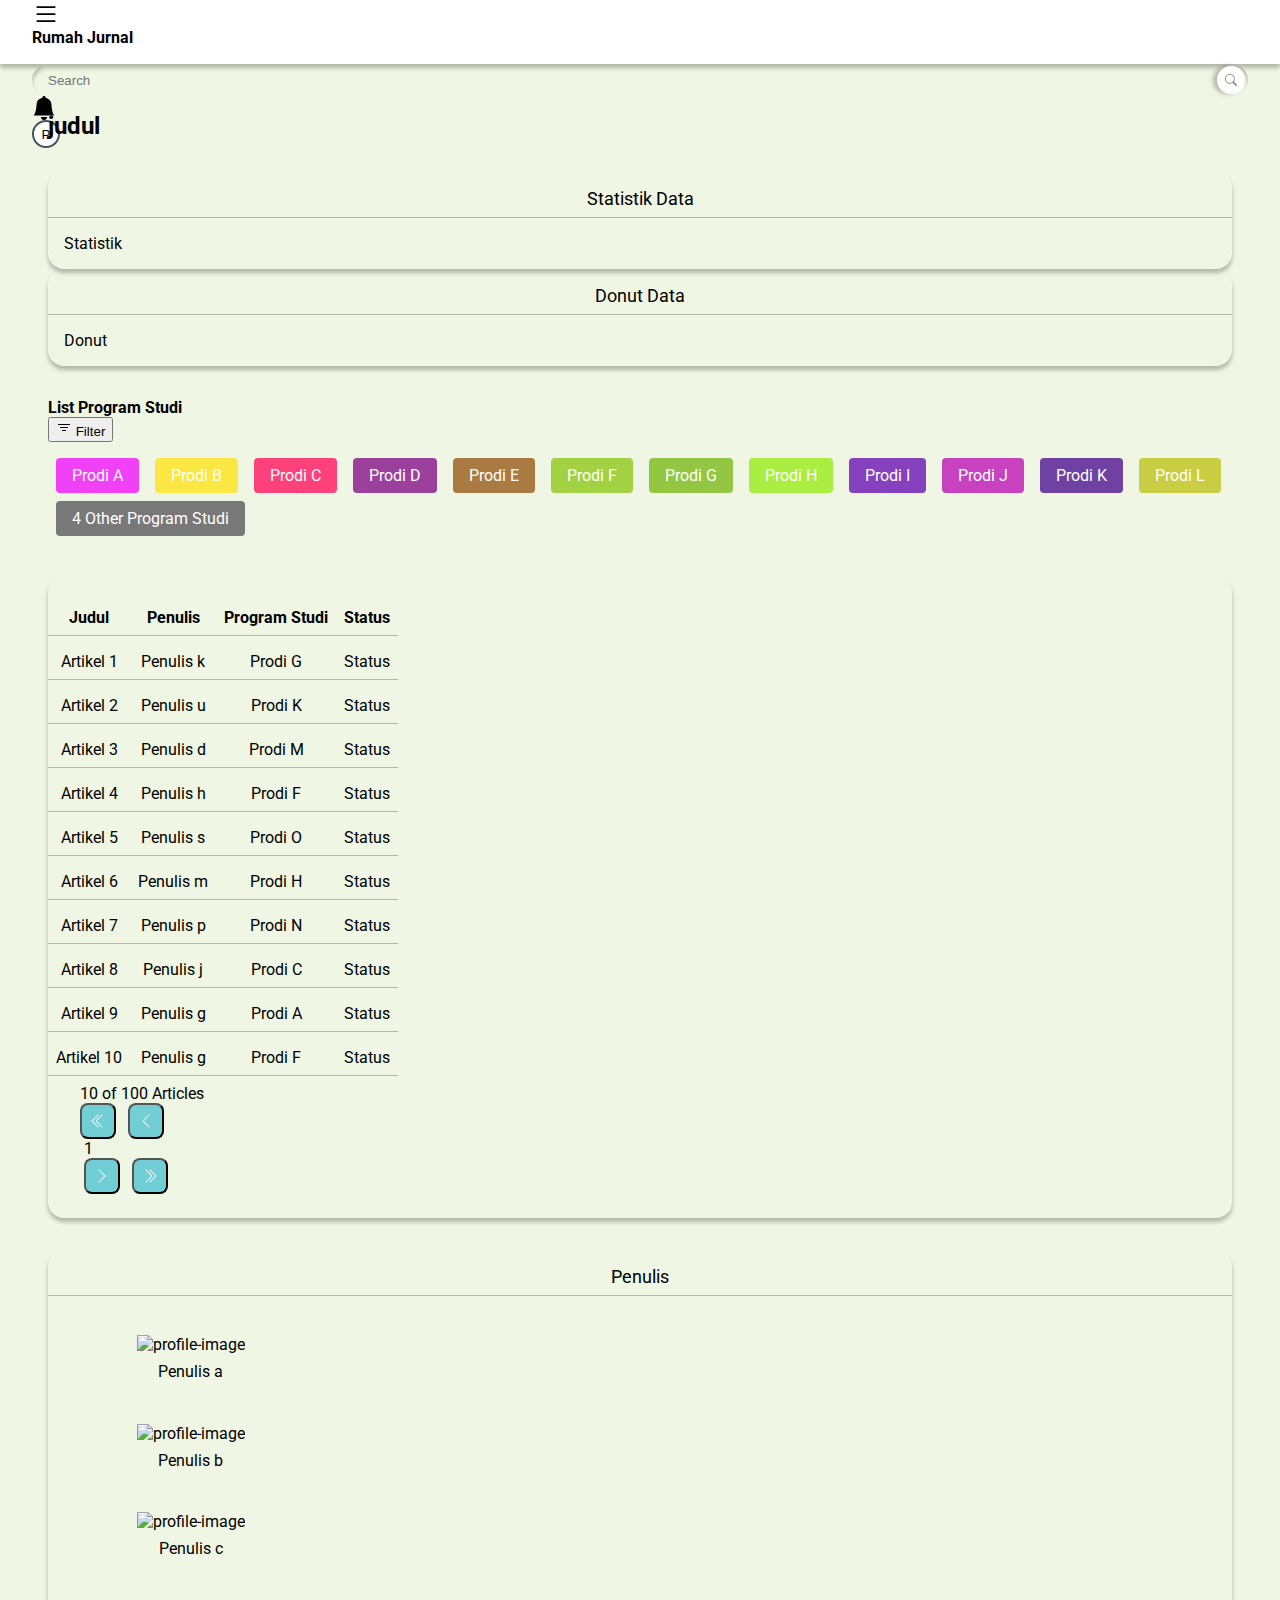
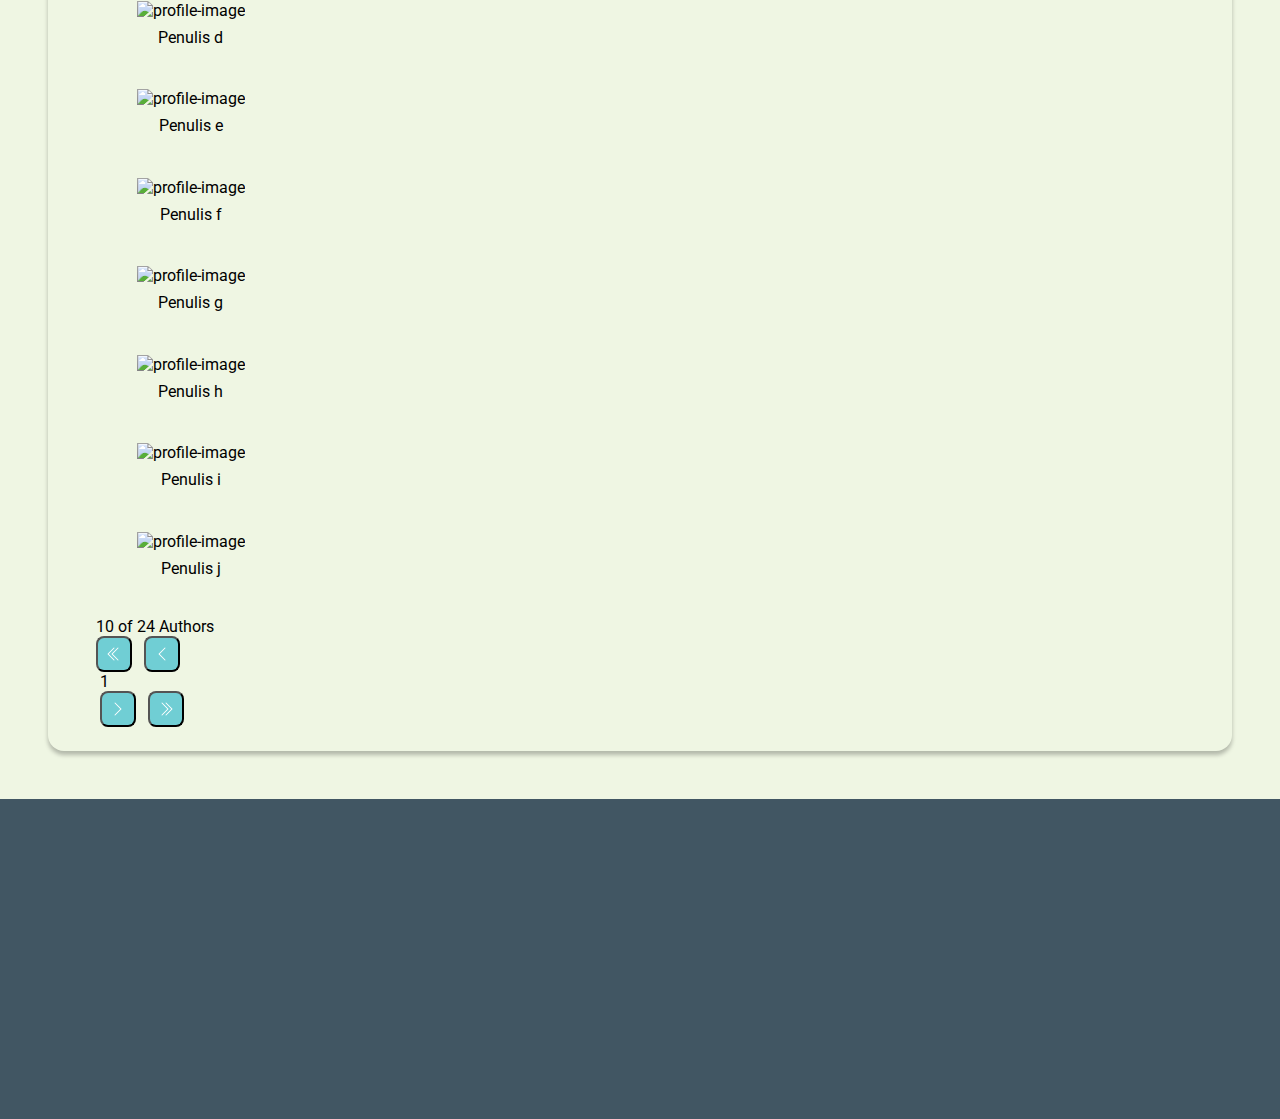
==== commit 6c67053f: "#18 UP" ====
--- a/Bank Jurnal/index.html
+++ b/Bank Jurnal/index.html
@@ -5,29 +5,44 @@
     <meta name="viewport" content="width=device-width, initial-scale=1.0">
     <title>Rumah Jurnal - Bank Jurnal</title>
     <link href='https://fonts.googleapis.com/css?family=Roboto' rel='stylesheet'>
+    <!-- CSS Only -->
+    <link href="https://cdn.jsdelivr.net/npm/bootstrap@5.1.3/dist/css/bootstrap.min.css" rel="stylesheet" integrity="sha384-1BmE4kWBq78iYhFldvKuhfTAU6auU8tT94WrHftjDbrCEXSU1oBoqyl2QvZ6jIW3" crossorigin="anonymous">
     <link rel="stylesheet" href="Style.css">
+
 </head>
 <body>
     <header>
-        <div class="head-isi" id="head-isi">
-            <div class="head-left-side">
-                <div class="head-taskbar">
-                    <button class="dot head-button" id="taskbar-btn">T</button>
-                </div>
-                <div class="head-logo">
+        <div class="head-isi row justify-content-between" id="head-isi">
+            <div class="head-left-side row col-auto">
+                <div class="head-taskbar col-auto">
+                    <button class="head-button" id="taskbar-btn">
+                        <svg xmlns="http://www.w3.org/2000/svg" width="28" height="28" fill="currentColor" class="bi bi-list" viewBox="0 0 16 16">
+                            <path fill-rule="evenodd" d="M2.5 12a.5.5 0 0 1 .5-.5h10a.5.5 0 0 1 0 1H3a.5.5 0 0 1-.5-.5zm0-4a.5.5 0 0 1 .5-.5h10a.5.5 0 0 1 0 1H3a.5.5 0 0 1-.5-.5zm0-4a.5.5 0 0 1 .5-.5h10a.5.5 0 0 1 0 1H3a.5.5 0 0 1-.5-.5z"/>
+                        </svg>
+                    </button>
+                </div>
+                <div class="head-logo col-auto">
                     <img src="">
-                    <h3 id="nama-aplikasi">Rumah Jurnal</h3>
-                </div>
-            </div>
-            <div class="head-right-side">
-                <div class="head-searchbar searchbar">
+                    <p id="nama-aplikasi" style="font-weight: bold;">Rumah Jurnal</p>
+                </div>
+            </div>
+            <div class="head-right-side row col-auto justify-content-end">
+                <div class="head-searchbar searchbar col-7">
                    <form action="">
                         <input type="text" name="search" id="search" placeholder="Search">
-                        <button type="submit" name="head-search" id="search-btn" class="dot">S</button>
+                        <button type="submit" name="head-search" id="search-btn" class="dot search-btn">
+                            <svg xmlns="http://www.w3.org/2000/svg" width="12" height="12" fill="currentColor" class="bi bi-search" viewBox="0 0 16 16">
+                                <path d="M11.742 10.344a6.5 6.5 0 1 0-1.397 1.398h-.001c.03.04.062.078.098.115l3.85 3.85a1 1 0 0 0 1.415-1.414l-3.85-3.85a1.007 1.007 0 0 0-.115-.1zM12 6.5a5.5 5.5 0 1 1-11 0 5.5 5.5 0 0 1 11 0z"/>
+                            </svg>
+                        </button>
                     </form>
                 </div>
-                <div class="head-notif">
-                    <button class="head-button dot" id="button-notif">N</button>
+                <div class="head-notif col-auto">
+                    <button class="head-button" id="button-notif">
+                        <svg xmlns="http://www.w3.org/2000/svg" width="24" height="24" fill="currentColor" class="bi bi-bell-fill" viewBox="0 0 16 16">
+                            <path d="M8 16a2 2 0 0 0 2-2H6a2 2 0 0 0 2 2zm.995-14.901a1 1 0 1 0-1.99 0A5.002 5.002 0 0 0 3 6c0 1.098-.5 6-2 7h14c-1.5-1-2-5.902-2-7 0-2.42-1.72-4.44-4.005-4.901z"/>
+                        </svg>
+                    </button>
                     <ul class="dropdown-menu" style="display: none;" id="dropdown-notif">
                         <li class="label-dropdown">Notifikasi</li>
                         <li class="notif-isi">
@@ -47,7 +62,7 @@
                         <li class="view-all">See Full Notification</li>
                     </ul>
                 </div>
-                <div class="head-profile">
+                <div class="head-profile col-auto">
                     <button class="head-button dot" id="button-profile">P</button>
                     <ul class="dropdown-menu" style="display: none;" id="dropdown-profile">
                         <li class="user-profile label-dropdown">
@@ -64,23 +79,27 @@
     </header>
     <div class="taskbar-isi" id="taskbar" style="display: none;">
         <div class="taskbar-content">
-            <div class="task-head">
-                <div class="head-taskbar">
-                    <button class="dot head-button" id="taskbar-btn">T</button>
-                </div>
-                <div class="head-logo">
+            <div class="task-head row col-auto">
+                <div class="head-taskbar col-auto">
+                    <button class="head-button" id="taskbar-btn">
+                        <svg xmlns="http://www.w3.org/2000/svg" width="28" height="28" fill="currentColor" class="bi bi-x-lg" viewBox="0 0 16 16">
+                            <path d="M2.146 2.854a.5.5 0 1 1 .708-.708L8 7.293l5.146-5.147a.5.5 0 0 1 .708.708L8.707 8l5.147 5.146a.5.5 0 0 1-.708.708L8 8.707l-5.146 5.147a.5.5 0 0 1-.708-.708L7.293 8 2.146 2.854Z"/>
+                          </svg>
+                    </button>
+                </div>
+                <div class="head-logo col-auto">
                     <img src="">
-                    <h3 id="nama-aplikasi">Rumah Jurnal</h3>
+                    <p id="nama-aplikasi" style="font-weight: bold;">Rumah Jurnal</p>
                 </div>
             </div>
             <div class="task-content">
                 <ul>
-                    <li><h3>Dashboard</h3></li>
-                    <li><h3>Upload Artikel</h3></li>
-                    <li><h3>Draft</h3><p>10</p></li>
-                    <li><h3>Revisi Minor</h3><p>100</p></li>
-                    <li><h3>Revisi Mayor</h3><p>0</p></li>
-                    <li><h3>Layak Publish</h3><p>10</p></li>
+                    <li>Dashboard</li>
+                    <li>Upload Artikel</li>
+                    <li>Draft<p>10</p></li>
+                    <li>Revisi Minor<p>100</p></li>
+                    <li>Revisi Mayor<p>0</p></li>
+                    <li>Layak Publish<p>10</p></li>
                 </ul>
             </div>
         </div>
@@ -88,50 +107,69 @@
     <main>
         <div class="main-isi" id="main-isi">
             <div class="judul-hlm"><h2>judul</h2></div>
-            <div class="statistic-data">
-                <div class="static card" style="width: 55%;">
+            <div class="statistic-data row justify-content-between">
+                <div class="static card col-md-6">
                     <div class="card-head">Statistik Data</div>
                     <div class="card-body">Statistik</div>
                 </div>
-                <div class="donut card" style="width: 40%;">
+                <div class="donut card col-md-4">
                     <div class="card-head">Donut Data</div>
                     <div class="card-body">Donut</div>
                 </div>
             </div>
             <div class="filter-prodi">
-                <div class="head-sub">
+                <div class="head-sub row justify-content-between">
                     <h4>List Program Studi</h4>
-                    <button class="filter-btn btn" onclick="form_function()">
-                        <img src="" alt="">
+                    <button class="filter-btn btn row" onclick="form_function()">
+                        <svg xmlns="http://www.w3.org/2000/svg" width="16" height="16" fill="currentColor" class="bi bi-filter" viewBox="0 0 16 16">
+                            <path d="M6 10.5a.5.5 0 0 1 .5-.5h3a.5.5 0 0 1 0 1h-3a.5.5 0 0 1-.5-.5zm-2-3a.5.5 0 0 1 .5-.5h7a.5.5 0 0 1 0 1h-7a.5.5 0 0 1-.5-.5zm-2-3a.5.5 0 0 1 .5-.5h11a.5.5 0 0 1 0 1h-11a.5.5 0 0 1-.5-.5z"/>
+                        </svg>
                         Filter
                     </button>
                 </div>
                 <div class="body-sub filter-body"></div>
             </div>
             <div class="list-artikel" id="list_wrapper" style="margin-block: 2rem;">
-                <div class="artikel-tabel-edit card">
-                    <table class="tabel-card md100">
+                <div class="artikel-tabel-edit card px-3">
+                    <table class="tabel-card">
                         <thead>
                             <tr>
                                 <th>Judul</th>
-                                <th class="md4">Penulis</th>
-                                <th class="md4">Program Studi</th>
-                                <th class="md2">Status</th>
+                                <th class="col-md-3">Penulis</th>
+                                <th class="col-md-3">Program Studi</th>
+                                <th class="col-md-2">Status</th>
                             </tr>
                         </thead>
                         <tbody>
                             <tr><td colspan="4"><i>Loading...</i></td></tr>
                         </tbody>
                     </table>
-                    <div class="page" id="article_pagination">
-                        <div class="table-data-count" id="article_pagination_count">
-                        </div>
-                        <div class="page-button">
-                            <button class="np-btn btn" id="first_btn_artikel"><<</button>
-                            <button class="np-btn btn" id="prev_btn_artikel"><</button>
-                            <p class="no-loc" id="no_loc_artikel">1</p>
-                            <button class="np-btn btn" id="next_btn_artikel">></button>
-                            <button class="np-btn btn" id="last_btn_artikel">>></button>
+                    <div class="page row" id="article_pagination">
+                        <div class="table-data-count col-auto" id="article_pagination_count">
+                        </div>
+                        <div class="page-button row col-auto">
+                            <button class="np-btn btn col-auto" id="first_btn_artikel">
+                                <svg xmlns="http://www.w3.org/2000/svg" width="16" height="16" fill="currentColor" class="bi bi-chevron-double-left" viewBox="0 0 16 16">
+                                    <path fill-rule="evenodd" d="M8.354 1.646a.5.5 0 0 1 0 .708L2.707 8l5.647 5.646a.5.5 0 0 1-.708.708l-6-6a.5.5 0 0 1 0-.708l6-6a.5.5 0 0 1 .708 0z"/>
+                                    <path fill-rule="evenodd" d="M12.354 1.646a.5.5 0 0 1 0 .708L6.707 8l5.647 5.646a.5.5 0 0 1-.708.708l-6-6a.5.5 0 0 1 0-.708l6-6a.5.5 0 0 1 .708 0z"/>
+                                </svg>
+                            </button>
+                            <button class="np-btn btn col-auto" id="prev_btn_artikel"><svg xmlns="http://www.w3.org/2000/svg" width="16" height="16" fill="currentColor" class="bi bi-chevron-left" viewBox="0 0 16 16">
+                                <path fill-rule="evenodd" d="M11.354 1.646a.5.5 0 0 1 0 .708L5.707 8l5.647 5.646a.5.5 0 0 1-.708.708l-6-6a.5.5 0 0 1 0-.708l6-6a.5.5 0 0 1 .708 0z"/>
+                              </svg>
+                            </button>
+                            <p class="no-loc col-auto" id="no_loc_artikel">1</p>
+                            <button class="np-btn btn col-auto" id="next_btn_artikel">
+                                <svg xmlns="http://www.w3.org/2000/svg" width="16" height="16" fill="currentColor" class="bi bi-chevron-right" viewBox="0 0 16 16">
+                                    <path fill-rule="evenodd" d="M4.646 1.646a.5.5 0 0 1 .708 0l6 6a.5.5 0 0 1 0 .708l-6 6a.5.5 0 0 1-.708-.708L10.293 8 4.646 2.354a.5.5 0 0 1 0-.708z"/>
+                                </svg>
+                            </button>
+                            <button class="np-btn btn col-auto" id="last_btn_artikel">
+                                <svg xmlns="http://www.w3.org/2000/svg" width="16" height="16" fill="currentColor" class="bi bi-chevron-double-right" viewBox="0 0 16 16">
+                                    <path fill-rule="evenodd" d="M3.646 1.646a.5.5 0 0 1 .708 0l6 6a.5.5 0 0 1 0 .708l-6 6a.5.5 0 0 1-.708-.708L9.293 8 3.646 2.354a.5.5 0 0 1 0-.708z"/>
+                                    <path fill-rule="evenodd" d="M7.646 1.646a.5.5 0 0 1 .708 0l6 6a.5.5 0 0 1 0 .708l-6 6a.5.5 0 0 1-.708-.708L13.293 8 7.646 2.354a.5.5 0 0 1 0-.708z"/>
+                                </svg>
+                            </button>
                         </div>
                     </div>
                 </div>
@@ -140,58 +178,76 @@
                 <div class="penulis-isi card">
                     <div class="card-head">Penulis</div>
                     <div class="card-body">
-                        <div class="container-slide">
-                            <div class="profile-box">
-                                <img src="" alt="profile-image">
-                                <p id="profile-name">Nama Pengguna</p>
-                            </div>
-                            <div class="profile-box">
-                                <img src="" alt="profile-image">
-                                <p id="profile-name">Nama Pengguna</p>
-                            </div>
-                            <div class="profile-box">
-                                <img src="" alt="profile-image">
-                                <p id="profile-name">Nama Pengguna</p>
-                            </div>
-                            <div class="profile-box">
-                                <img src="" alt="profile-image">
-                                <p id="profile-name">Nama Pengguna</p>
-                            </div>
-                            <div class="profile-box">
-                                <img src="" alt="profile-image">
-                                <p id="profile-name">Nama Pengguna</p>
-                            </div>
-                            <div class="profile-box">
-                                <img src="" alt="profile-image">
-                                <p id="profile-name">Nama Pengguna</p>
-                            </div>
-                            <div class="profile-box">
-                                <img src="" alt="profile-image">
-                                <p id="profile-name">Nama Pengguna</p>
-                            </div>
-                            <div class="profile-box">
-                                <img src="" alt="profile-image">
-                                <p id="profile-name">Nama Pengguna</p>
-                            </div>
-                            <div class="profile-box">
-                                <img src="" alt="profile-image">
-                                <p id="profile-name">Nama Pengguna</p>
-                            </div>
-                            <div class="profile-box">
-                                <img src="" alt="profile-image">
-                                <p id="profile-name">Nama Pengguna</p>
-                            </div>
-                        </div>
-                        <div class="page" id="penulis_pagination">
-                            <div class="table-data-count" id="penulis_pagination_count">
+                        <div class="container-slide px-3 row flex-wrap">
+                            <div class="profile-box col-auto">
+                                <img src="" alt="profile-image">
+                                <p id="profile-name">Nama Pengguna</p>
+                            </div>
+                            <div class="profile-box col-auto">
+                                <img src="" alt="profile-image">
+                                <p id="profile-name">Nama Pengguna</p>
+                            </div>
+                            <div class="profile-box col-auto">
+                                <img src="" alt="profile-image">
+                                <p id="profile-name">Nama Pengguna</p>
+                            </div>
+                            <div class="profile-box col-auto">
+                                <img src="" alt="profile-image">
+                                <p id="profile-name">Nama Pengguna</p>
+                            </div>
+                            <div class="profile-box col-auto">
+                                <img src="" alt="profile-image">
+                                <p id="profile-name">Nama Pengguna</p>
+                            </div>
+                            <div class="profile-box col-auto">
+                                <img src="" alt="profile-image">
+                                <p id="profile-name">Nama Pengguna</p>
+                            </div>
+                            <div class="profile-box col-auto">
+                                <img src="" alt="profile-image">
+                                <p id="profile-name">Nama Pengguna</p>
+                            </div>
+                            <div class="profile-box col-auto">
+                                <img src="" alt="profile-image">
+                                <p id="profile-name">Nama Pengguna</p>
+                            </div>
+                            <div class="profile-box col-auto">
+                                <img src="" alt="profile-image">
+                                <p id="profile-name">Nama Pengguna</p>
+                            </div>
+                            <div class="profile-box col-auto">
+                                <img src="" alt="profile-image">
+                                <p id="profile-name">Nama Pengguna</p>
+                            </div>
+                        </div>
+                        <div class="page row" id="penulis_pagination">
+                            <div class="table-data-count col-auto" id="penulis_pagination_count">
                                 10 of 100 article
                             </div>
-                            <div class="page-button">
-                                <button class="np-btn btn" id="first_btn_penulis"><<</button>
-                                <button class="np-btn btn" id="prev_btn_penulis"><</button>
-                                <p class="no-loc" id="no-loc-penulis">1</p>
-                                <button class="np-btn btn" id="next_btn_penulis">></button>
-                                <button class="np-btn btn" id="last_btn_penulis">>></button>
+                            <div class="page-button row col-auto">
+                                <button class="np-btn btn col-auto" id="first_btn_penulis">
+                                    <svg xmlns="http://www.w3.org/2000/svg" width="16" height="16" fill="currentColor" class="bi bi-chevron-double-left" viewBox="0 0 16 16">
+                                        <path fill-rule="evenodd" d="M8.354 1.646a.5.5 0 0 1 0 .708L2.707 8l5.647 5.646a.5.5 0 0 1-.708.708l-6-6a.5.5 0 0 1 0-.708l6-6a.5.5 0 0 1 .708 0z"/>
+                                        <path fill-rule="evenodd" d="M12.354 1.646a.5.5 0 0 1 0 .708L6.707 8l5.647 5.646a.5.5 0 0 1-.708.708l-6-6a.5.5 0 0 1 0-.708l6-6a.5.5 0 0 1 .708 0z"/>
+                                    </svg>
+                                </button>
+                                <button class="np-btn btn col-auto" id="prev_btn_penulis">
+                                    <svg xmlns="http://www.w3.org/2000/svg" width="16" height="16" fill="currentColor" class="bi bi-chevron-left" viewBox="0 0 16 16">
+                                        <path fill-rule="evenodd" d="M11.354 1.646a.5.5 0 0 1 0 .708L5.707 8l5.647 5.646a.5.5 0 0 1-.708.708l-6-6a.5.5 0 0 1 0-.708l6-6a.5.5 0 0 1 .708 0z"/>
+                                    </svg>
+                                </button>
+                                <p class="no-loc col-auto" id="no-loc-penulis">1</p>
+                                <button class="np-btn btn col-auto" id="next_btn_penulis">
+                                    <svg xmlns="http://www.w3.org/2000/svg" width="16" height="16" fill="currentColor" class="bi bi-chevron-right" viewBox="0 0 16 16">
+                                        <path fill-rule="evenodd" d="M4.646 1.646a.5.5 0 0 1 .708 0l6 6a.5.5 0 0 1 0 .708l-6 6a.5.5 0 0 1-.708-.708L10.293 8 4.646 2.354a.5.5 0 0 1 0-.708z"/>
+                                    </svg>
+                                </button>
+                                <button class="np-btn btn col-auto" id="last_btn_penulis">
+                                    <svg xmlns="http://www.w3.org/2000/svg" width="16" height="16" fill="currentColor" class="bi bi-chevron-double-right" viewBox="0 0 16 16">
+                                        <path fill-rule="evenodd" d="M3.646 1.646a.5.5 0 0 1 .708 0l6 6a.5.5 0 0 1 0 .708l-6 6a.5.5 0 0 1-.708-.708L9.293 8 3.646 2.354a.5.5 0 0 1 0-.708z"/>
+                                        <path fill-rule="evenodd" d="M7.646 1.646a.5.5 0 0 1 .708 0l6 6a.5.5 0 0 1 0 .708l-6 6a.5.5 0 0 1-.708-.708L13.293 8 7.646 2.354a.5.5 0 0 1 0-.708z"/>
+                                    </svg>
+                                </button>
                             </div>
                         </div>
                     </div>
@@ -199,21 +255,21 @@
             </div>
             <div class="form-modal" style="display: none;">
                 <div class="fliter-form" id="form">
-                    <div class="form-card card md7">
-                        <div class="card-head">
-                            <h3>Program Studi</h3>
-                            <button class="btn">X</button>
+                    <div class="form-card card col-8">
+                        <div class="card-head row justify-content-between">
+                            <h3 class="col-auto">Program Studi</h3>
+                            <button class="btn col-auto">X</button>
                         </div>
                         <div class="card-body">
                             <form action="" id="form-status">
-                                <div class="row left border-bottom">
-                                    <article class="row">
-                                        <label for="all">Pilih Semua:</label> 
-                                        <input type="checkbox" id="all">
-                                    </article>
-                                    <article class="row">
-                                        <label for="allClear">Batalkan pilihan:</label> 
-                                        <input type="checkbox" id="allClear">
+                                <div class="row border-bottom">
+                                    <article class="row col-auto">
+                                        <label for="all" class="col-auto">Pilih Semua:</label> 
+                                        <input type="checkbox" id="all" class="col-auto">
+                                    </article>
+                                    <article class="row col-auto">
+                                        <label for="allClear" class="col-auto">Batalkan pilihan:</label> 
+                                        <input type="checkbox" id="allClear" class="col-auto">
                                     </article>
                                 </div>
                                 <div class="prodi-pilih">
@@ -239,8 +295,8 @@
                                     </article>
                                 </div>
                                 
-                                <div class="row right">
-                                    <button type="submit" class="btn">Cari Prodi</button>
+                                <div class="row justify-content-end">
+                                    <button type="submit" class="btn submit-btn col-auto">Cari Prodi</button>
                                 </div>
                             </form>
                         </div>
--- a/Bank Jurnal/Style.css
+++ b/Bank Jurnal/Style.css
@@ -1,4 +1,4 @@
-body{
+body {
     font-family: 'Roboto';
     font-style: normal;
     background: #EFF6E3;
@@ -6,355 +6,302 @@
     margin: 0;
 }
 
-/* header */
-    header{
-        width: inherit;
-        background: #FFFFFF;
-        height: 64px;
-        box-shadow: 0 4px 4px rgba(0, 0, 0, .25);
-        align-content: center;
-        justify-content: center;
-    }
-    header .head-isi{
+/* general */
+    /* p */
+    p {
+        margin: 0;
+    }
+    /* div */
+    div,
+    div:first-child,
+    div:last-child {
+        margin-block-start: 2rem;
+        margin-block-end: 2rem;
+    }
+    div:first-child { margin-block-start: 0; }
+    div:last-child { margin-block-end: 0; }
+
+    .row {
         align-items: center;
-        justify-content: space-between;
         height: inherit;
-        display: flex;
-        padding-inline: 2rem;
-    }
-    header .head-isi .head-left-side,
-    header .head-isi .head-right-side{
-        display: flex;
-        justify-content: center;
-        align-items: center;
-    }
-    header .head-isi .head-left-side div,
-    header .head-isi .head-right-side div,
-    .taskbar-isi .taskbar-content .task-head div{
-        margin-inline: 1rem;
-    }
-    .dropdown-menu{
-        position: absolute;
-        padding: 0;
-        margin: 0;
-        min-width: 20%;
-        box-shadow: 0 4px 4px rgba(0, 0, 0, .25);
-        z-index: 1;
-    }
-    #dropdown-notif{
-        min-width: 25%;
-        right: 100;
-        top: 50;
-    }
-    #dropdown-profile{
-        transform: translate(-225px, 10px);
-    }
-    .dropdown-menu .user-profile,
-    .dropdown-menu .label-dropdown{
-        display: flex;
-        flex-wrap: wrap;
-        justify-content: center;
-        align-items: center;
-        cursor: auto;
-    }
-    .dropdown-menu .label-dropdown{
-        height: 2rem; 
-    }
-    .dropdown-menu .user-profile{
-        height: calc(4rem*3);
-        color: #FFFFFF;
-    }
-    .dropdown-menu .user-profile p,
-    .dropdown-menu .user-profile h3,
-    .dropdown-menu .user-profile img{
-        padding: 0;
-        margin: 0 2rem;
-    }
-    .dropdown-menu .user-profile img{
-        height: 5rem;
-        width: 5rem;
-        border-radius: 50%;
-    }
-    .dropdown-menu li{
-        display: block;
-        background-color: #FFFFFF;
-        color: rgba(0, 0, 0, .5);
-        padding: .5rem 2rem;
-        text-align: center;
-        white-space: nowrap;
-        border-bottom: 1px solid rgba(0, 0, 0, .25);
-        cursor: pointer;
-    }
-    .dropdown-menu li:hover{
-        color: #FFFFFF;
-        background-color: #97C641;
-    }
-    .dropdown-menu li:last-child{
-        border-bottom: 1px solid rgba(0, 0, 0, 0);
-    }
-    .dropdown-menu .notif-isi,
-    header .head-isi .head-right-side .head-notif .dropdown-menu .notif-isi div{
-        margin: 0;
-        padding: 4px 0;
-    }
-    .dropdown-menu .notif-isi p{
-        font-size: small;
-        margin: 0;
-        padding: 0 .5rem;
-        text-align: start;
-    }
-    .dropdown-menu .notif-isi .notif-isi-waktu{
-        display: flex;
-        justify-content: space-between;
-    }
-    .dropdown-menu .notif-isi .notif-isi-waktu p:first-child{
-        margin-right: 1rem;
-    }
-    .dropdown-menu .notif-isi .notif-isi-waktu p:last-child{
-        margin-left: 1rem;
-    }
-    .dropdown-menu .notif-isi .notif-isi-waktu .view-full,
-    .dropdown-menu .view-all{
-        color: #97C641
-    }
-    .dropdown-menu .notif-isi:hover .notif-isi-waktu .view-full{
-        color: #218AC8;
-    }
-    .head-profile #dropdown-profile li{
-        color: #97C641;
-    }
-    .head-profile #dropdown-profile #logout{
-        color: #C64141;
-    }
-    .head-profile #dropdown-profile li:hover{
-        color: #FFFFFF;
-        background-color: #97C641;
-    }
-    .head-profile #dropdown-profile #logout:hover{
-        color: #FFFFFF;
-        background-color: #C64141;
-    }
-    .dropdown-menu li:first-child,
-    .head-profile #dropdown-profile li:first-child{
-        background-color: #A8D470;
-        color: #FFFFFF;
-        border-bottom: 1px solid rgba(0, 0, 0, 0);
-        box-shadow: 0 4px 4px rgba(0, 0, 0, .25);
-    }
-/*  */
-
-/* main */
-    main{
-        margin-block: 3rem;
-        margin-inline: 3rem;
-    }
-    .main-isi div{
-        margin-block: 2rem;
-        justify-content: space-between;
-    }
-    .main-isi div:first-child,
-    .main-isi div:last-child{
-        margin: 0;
-    }
-
-    /* taskbar */
-        .taskbar-isi{
-            position: fixed;
+    }
+    .row div{
+        margin-block: 0;
+    }
+
+    /* card */
+        .card {
+            border-radius: 1rem;
+            padding: 1rem 0;
+            margin: .5rem 0;
+            box-shadow: 0px 4px 4px rgba(0, 0, 0, 0.25);
+        }  
+        .card-head {
+            padding: 0 .5rem .5rem .5rem;
+            margin: 1rem 0;
+            border-bottom: 0.5px solid rgba(0, 0, 0, 0.25);
+            font-size: large;
+            text-align: center;
+        }  
+        .card-body {
+            padding: 1rem 1rem 0 1rem;
+        }
+
+    /* btn */
+        .dot,
+        .dot.head-button {
+            padding: 0;
+            background-color: #FFFFFF;
+            border-radius: 50%;
+            display: inline-block;
+            border: 2px solid #415663;
+            width: 28px;
+            height: 28px;
+            align-items: unset;
+            cursor: pointer;
+        }
+        .search-btn {
+            display: block;
+            width: 28px;
+            height: 28px;
+            border: none;
+            background-color: #FFFFFF;
+            box-shadow: -4px 0px 4px rgb(0 0 0 / 25%);
+            margin-right: .2rem;
+        }
+        .submit-btn {
+            background-color: #70CED4;
+            border-radius: 2rem;
+            border: none;
+            padding: 0.5rem 1rem;
+        }
+        .submit-btn:hover {
+            background-image: linear-gradient(to right, #218AC8 0%, #70CED4 100%);
+            color: #FFFFFF;
+        }
+        .submit-btn-border {
+            border-radius: 2rem;
+            border: 1px solid #70CED4;
+            padding: 0.5rem 1rem;
+        }
+        .np-btn {
+            padding: .5rem;
+            background-color: #70CED4;
+            color: #FFFFFF;
+            border-radius: .5rem;
+            height: fit-content;
+            width: fit-content;
+        }
+        .head-button {
+            border: none;
+            background: transparent;
+            padding: 0;
+        }
+        .add-btn {
+            color: #FFFFFF;
+            --bs-btn-color: #FFF;
+            background-color: #70CED4;
+            border-radius: 2rem;
+            border: none;
+            padding: 0.5rem 1rem;
+            justify-content: center;
+            align-items: center;
+            display: flex;
+        }
+        .add-btn * {
+            margin-inline: 1rem;
+            color: inherit;
+        }
+
+    /* searchbar */
+        .searchbar {
+            box-shadow: inset 0px 4px 4px rgb(0 0 0 / 25%);
+            background-color: #EFF6E3;
+            display: flex;
+            height: calc(64px*.5);
+            border-radius: calc((64px*.5)*.5);
+            resize: none;
+            padding: 0;
+        }
+        .head-right-side .searchbar {
+            margin-right: calc(var(--bs-gutter-x) * .5);
+            margin-left: calc(var(--bs-gutter-x) * .5);
+        }
+        .searchbar form {
+            display: flex;
+            align-items: center;
+            margin: 0;
+            padding: 0;
+            width: 100%;
+            justify-content: space-between;
+        }
+        .searchbar form div {
+            margin: 0;
+        }
+        .searchbar form>div:first-child {
+            padding: 0 0 0 1rem;
+            width: 5rem;
+        }
+        /* selectbar */
+            select,
+            div select,
+            .history_detail div select {
+                border: 1px solid;
+                border-radius: 4px;
+                padding: 0.25rem 1rem;
+                width: 100%;
+            }
+            .select-btn {
+                color: rgba(0, 0, 0, 0.5);
+            }
+            .selectbar.se-selectbar {
+                cursor: pointer;
+                width: 45%;
+            }
+            .select-btn>div:first-child {
+                padding-right: 1rem;
+            }
+            .select-btn .drop-select {
+                background-color: #FFFFFF;
+                color: #000000;
+            }
+            .select-btn.show {
+                transform: translateY(5rem);
+            }
+            .selectbar .select-btn>div:first-child {
+                padding: 5.5px 1rem;
+                height: 100%;
+                width: 100%;
+            }
+            .selectbar .select-btn {
+                width: 100%;
+            }
+            .selectbar .select-btn.show {
+                background-color: #FFFFFF;
+                border-radius: 1rem 1rem 0 0;
+                box-shadow: 0 4px 4px rgb(0 0 0 / 25%);
+            }
+            /* select search */
+                .select-search.searchbar {
+                    border-radius: 4px;
+                    margin: 0 0.5rem 1rem 0.5rem;
+                }
+
+            /* option */
+                option {
+                    padding: 0 0 1px;
+                }
+
+    /* form */
+        form *{
+            background-color: transparent;
+            color: rgba(0, 0, 0, 0.5);
+            border: none;
+            outline: none;
+        }
+        .fliter-form {
             height: 100vh;
-            left: 0px;
-            top: 0px;
-            z-index: 1;
-            width: 100vw;
-        }
-        .taskbar-isi .taskbar-content{
+            padding-block: 1rem;
+        }
+        form input {
+            width: 90%;
+        }
+        input[type=text] {
+            padding-left: 1rem;
+        }
+        .card form div.row.justify-content-end {
+            padding: 0.5rem 1rem 0 1rem;
+            border-top: 0.5px solid #00000040;
+        }
+        form>.select-btn {
+            width: -webkit-fill-available;
+        }
+        
+
+    /* tabel */
+        .tabel-card {
+            text-align: center;
+            align-items: center;
+            border-collapse: collapse;
+            padding-block: 1rem;
+        }
+        tr { border-bottom: 0.5px solid rgba(0, 0, 0, 0.25); }
+        tbody tr:hover {
+            cursor: pointer;
+            background-color: #eff6e3;
+        }
+        tr * { padding: 1rem 0.5rem 0.5rem 0.5rem; }
+        .card .page {
+            justify-content: space-between;
+            padding: 0.5rem 2rem;
+            margin: 0;
+        }
+    /* dropdown */
+        .dropdown-menu,
+        .drop-select {
             position: absolute;
-            height: inherit;
-            background-color: #97C641;
-        }
-        .taskbar-isi .taskbar-content .task-head,
-        .taskbar-isi .taskbar-content .task-content{
-            display: flex;
-            justify-content: space-between;
-            align-items: center;
-        }
-        .taskbar-isi .taskbar-content .task-head{
-            padding-inline: 2rem;
-            padding-block: 0;
-            height: 64px;
-            background: #FFFFFF;
-            box-shadow: 0 4px 4px rgba(0, 0, 0, .25);
-        }
-        .taskbar-isi .taskbar-content .task-content ul{
             padding: 0;
             margin: 0;
-            width: 100%;
-        }
-        .taskbar-isi .taskbar-content .task-content ul li{
-            padding-inline: 2rem;
+            min-width: 20%;
+            box-shadow: 0 4px 4px rgb(0 0 0 / 25%);
+            z-index: 1;
+        }
+        .dropdown-menu li {
+            display: block;
+            padding: 0.5rem 2rem;
+            text-align: center;
+            white-space: nowrap;
+            border-bottom: 1px solid rgba(0, 0, 0, .25);
+        }
+        .dropdown-menu li:hover {
+            cursor: pointer;
+        }
+        .drop-select {
+            position: relative;
+            background-color: #FFFFFF;
+            cursor: pointer;
+        }
+        .drop-select.ddShow {
+            display: block;
+            transform: translateY(3.5px);
+        }.drop-select:not(.ddShow) {
+            display: none;
+        }
+        .drop-select .se-se-bar {
+            height: 10rem;
+            padding: 1rem 0;
+        }
+        ul.select-droped {
+            height: 70%;
+            overflow-y: auto;
+            list-style: none;
+            padding: 0;
+            margin: 0;
+            text-align: start;
+            border-radius: inherit;
+        }
+        ul.select-droped li {
+            padding: 0.25rem 1rem;
+            color: #000000;
+        }ul.select-droped li:hover {
+            background-color: #EFF6E3;
+        }ul.select-droped li.active {
+            color: #FFFFFF;
             background-color: #97C641;
-            color: #415663;
-            border-bottom:  1px solid rgba(255, 255, 255, 0.5);
-            display: flex;
-            height: 4rem;
-            align-items: center;
-            justify-content: space-between;
-            cursor: pointer;
-        }
-        .taskbar-isi .taskbar-content .task-content ul li:hover{
-            padding-inline: 2rem;
-            background-color: #FFFFFF;
-            color: #97C641;
-            border-bottom:  1px solid rgba(255, 255, 255, 0.5);
-        }
-        .taskbar-isi .taskbar-content .task-content ul li p{
-            width: 1.5rem;
-            font-size: small;
-            padding: 4px 8px;
-            background-color: #FFFFFF;
-            color: #97C641;
-            border-radius: 2rem;
-            text-align: center;
-            overflow: hidden;
-        }
-        .taskbar-isi .taskbar-content .task-content ul li:hover p{
-            background-color: #97C641;
-            color: #415663;
-        }
-    /*  */
-
-    /* main-isi */
-        .statistic-data{
-            display: flex;
-        }
-        main .main-isi .filter-prodi .head-sub{
-            display: flex;
-            justify-content: space-between;
-            align-items: center;
-            margin-bottom: 1rem;
-        }
-        main .main-isi .filter-prodi .filter-body{
-            display: inline-flex;
-            flex-wrap: wrap;
-            justify-content: initial;
-        }
-        main .main-isi .filter-prodi .filter-body .prodi-box{
-            margin: 0 .5rem .5rem .5rem;
-            padding: 8px 16px;
-            text-align: center;
-            background-color: #41b871;
-            color: #FFFFFF;
-            border-radius: .25rem;
-            cursor: pointer;
-        }
-        form .prodi-box:hover{
-            background-color: #48aa6c;
-        }
-        main .main-isi .filter-prodi .fliter-form{
-            position: fixed;
-            left: 0px;
-            top: 0px;
-            z-index: 1;
-        }
-        .card-body form .prodi-pilih{
-            display: inline-flex;
-            flex-wrap: wrap;
-            justify-content: initial;
-            align-items: center;
-            margin-block: .5rem;
-        }
-        .card-body form .prodi-pilih article {
-            position: relative;
-            border: 2px solid #6CD291;
-            box-sizing: border-box;
-            border-radius: 0.25rem;
-            margin: .5rem;
-        }
-
-        form .prodi-pilih article div {
-            padding: 8px 16px;
-            align-items: center;
-            transition: .5s ease;
-        }
-
-        form .prodi-pilih article input {
-            position: absolute;
-            width: 100%;
-            height: 100%;
-            opacity: 0;
-            cursor: pointer;
-        }
-
-        input[type=checkbox]:checked ~ div {
-            background-color: #6CD291;
-            color: #FFFFFF;
-        }
-        #dropdown-final {
-            overflow-y: unset;
-            padding: 0;
-        }
-
-        main .main-isi .filter-prodi .fliter-form .form-card{
-            position: absolute;
-            left: 50%;
-            top: 10%;
-            min-width: 50%;
-            max-width: 75%;
-            -webkit-transform: translate(-50%, -50%);
-            -moz-transform: translate(-50%, -50%);
-            -ms-transform: translate(-50%, -50%);
-            -o-transform: translate(-50%, -50%);
-            transform: translate(-50%, 0);
-        }
-        .page{
-            display: flex;
-            align-items: center;
-            justify-content: space-between;
-            padding-inline: 2rem;
-            padding-block: .5rem;
-        }
-        .page-button{
-            display: flex;
-            align-items: center;
-        }
-        .page-button .np-btn{
-            font-size: large;
-        }
-        .page-button .np-btn,
-        .page-button .no-loc{
-            min-width: 2rem;
-            text-align: center;
-            padding: 0.25rem;
+        }
+        td .dropdown-menu {
             margin: 0;
-            margin-inline: 0.125rem;
-            height: fit-content;
-        }
-        main .main-isi .list-artikel .artikel-tabel{
-            padding: 0;
-        }
-        main .main-isi .statistic-data .card,
-        main .main-isi .slide-penulis .penulis-isi{
-            padding-inline: 0;
-        }
-        main .main-isi .statistic-data .card .card-body,
-        main .main-isi .slide-penulis .penulis-isi .card-body{
-            padding-inline: 1rem;
-        }
-        main .main-isi .statistic-data .card .card-head,
-        main .main-isi .slide-penulis .penulis-isi .card-head{
-            text-align: center;
-            padding: 0 .5rem .5rem .5rem;
-        }
-        main .main-isi .list-artikel .card .page-button:first-child{
-            margin-right: .5rem;
-        }
-        main .main-isi .list-artikel .card .page-button:last-child{
-            margin-left: .5rem;
-        }
-        .card .tabel-card tbody tr:hover,
-        main .main-isi .list-artikel .card .tabel-card tbody tr:hover{
-            cursor: pointer;
-        }
-        .form-modal{
+            border-radius: 4px;
+            transform: translateX(-50%);
+            width: max-content;
+            min-width: 0;
+        }
+        td .dropdown-menu ul.select-droped li {
+            color: #0000008c;
+        }
+
+    /* form */
+        .form-modal {
             overflow-y: auto;
             position: fixed;
             top: 0px;
@@ -365,412 +312,18 @@
             display: block;
             z-index: 10;
         }
-        tr.status_perubahan {
-            border-bottom: 0;
-        }
-        form#form-status table thead tr,
-        form#form-status table tr td.pointer {
-            text-align: center;
-        }
-        form#form-status table tr {
-            cursor: default;
-            text-align: left;
-        }
-        form#form-status table tr:hover {
-            background-color: inherit;
-        }
-        table#tabel-form {
-            width: 80%;
-            margin-left: 10%;
-        }
-        form#form-status {
-            color: rgba(0,0,0,.75);
-        }
-        form .profile_form .profile_form_sub {
-            justify-content: unset;
-            border-bottom: 1px solid rgba(0, 0, 0, .25);
-            margin-block: 1rem;
-        }
-        form .profile_form .profile_form_sub#status_title {
-            width: 35%;
-        }
-        .profile_form_title {
-            width: 25%;
-            flex: 0 0 25%;
-            font-weight: bold;
-        }
-        .profile_form_title#status_title {
-            width: 100%;
-            flex: 0 0 100%;
-            font-weight: bold;
-        }
-        form .profile_form .profile_form_sub div:nth-child(2) {
-            padding-inline: 0.5rem;
-        }
-        .link:hover,
-        .history_list:hover,
-        .history_list.parent:hover *{
-            cursor: pointer;
-            color: #70CED4;
-            border-color: #70CED4;
-        }
-
-        #tabel-form tbody tr {
-            border-bottom: 0.5px solid rgba(0, 0, 0, 0.125);
-        }
-        .card-body form .history_form{
-            width: 80%;
-            margin-left: 10%;
-            margin-block: 1rem;
-        }
-        .history_list span {
-            border: 1px solid;
-            width: 70%;
-            border-color: inherit;
-        }
-        form#form-status #tabel-form tbody tr.child:hover {
-            cursor: default;
-            background-color: inherit;
-        }
-        #tabel-form .child .child ul {
+        main div.form-modal, main .form-modal * {
+            margin-block: 0;
+        }
+        .form-modal .fliter-form .form-card {
+            margin: 1.75rem auto;
+        }
+        form .row article {
             padding: 0;
-            margin: 0;
-        }
-        #tabel-form .child .child ul li {
-            list-style: none;
-            text-align: left;
-        }
-        #tabel-form .child .child ul li#see_article {
-            text-align: right;
-            margin-top: 0.5rem;
-            float: right;
-        }
-        #tabel_status_change {
-            height: 2rem;
-            border-radius: 0.5rem;
-            padding-inline: 1rem;
-            font-family: inherit;
-            font-size: inherit;
-        }
-        textarea.searchbar.search-jdl{
-            box-shadow: none;
-            border-radius: 0.5rem;
-            height: fit-content;
-        }
-        #tabel-form .child td ul li{
-            display: flex;
-            margin-block: .5rem;
-            align-items: center;
-        }
-        #tabel-form .child td ul li span:first-child{
-            width: 30%;
-        }
-        #tabel-form .child td ul li span{
-            width: 50%;
-        }
-
-
-        .container-slide{
-            display: flex;
-            align-items: center;
-            flex-wrap: wrap;
-            justify-content: space-around;
-        }
-        main .main-isi .slide-penulis .penulis-isi .card-body .container-slide .profile-box{
-            width: 15%;
-            padding: 1%;
-            margin-block: 1%;
-            text-align: center;
-            display: flex;
-            flex-wrap: wrap;
-            align-items: center;
-            justify-content: center;
-            border-radius: 1rem;
-        }
-        main .main-isi .slide-penulis .penulis-isi .card-body .container-slide .profile-box:hover{
-            background: #415663;
-            color: #FFFFFF;
-            box-shadow: 0 4px 4px rgba(0, 0, 0, .25);
-            cursor: pointer;
-        }
-        main .main-isi .slide-penulis .penulis-isi .card-body .page{
-            padding-inline: 1rem;
-        }
-
-        .artikel-tabel-edit .article-order{
-            display: flex;
-            flex-wrap: wrap;
-            border-bottom: 2px solid rgba(0,0,0,.25);
-            justify-content: unset;
-        }
-        main .main-isi .list-artikel .artikel-tabel-edit .article-order div{
-            margin: 0 1rem 1rem 0;
-        }
-        main .main-isi .list-artikel .artikel-tabel-edit .article-order .selectbar{
-            padding-right: 0;
-        }
-        main .main-isi .list-artikel .artikel-tabel-edit .article-order .searchbar .select p{
-            text-align: center;
-            padding: 0 1rem;
-            border-radius: 0 1rem 1rem 0;
-        }
-        main .main-isi .list-artikel .artikel-tabel-edit .article-order .searchbar .select label{
-            padding-inline: 0;
-            margin-right: 1rem;
-        }
-        main .main-isi .list-artikel .artikel-tabel-edit .article-order .searchbar .se-se-bar{
-            margin: 0;
-            width: -webkit-fill-available;
-        }
-        main .main-isi .list-artikel .artikel-tabel-edit .article-order .searchbar .se-se-bar .searchbar{
-            margin: 0;
-            padding: 0;
-        }
-        td.btn {
-            background-color: transparent;
-            color: #000000;
-            padding: 0;
-        }
-        td.btn:hover {
-            background-color: transparent;
-            color: #218AC8;
-        }
-
-footer{
-    background: #415663;
-    width: inherit;
-    height: 320px;
-    align-content: center;
-    justify-content: center;
-}
-
-/* general */
-    form,
-    input,
-    textarea,
-    button,
-    h1,h2,h3,h4,h5,h6{
-        margin: 0;
-        border: none;
-        background-color: transparent;
-        width: 100%;;
-        font-family: inherit;
-        font-size: inherit;
-    }
-    #form-status .row input {
-        width: auto;
-    }
-    .btn{
-        padding: 8px 16px;
-        cursor: pointer;
-        background-color: #70CED4;
-        color: #FFFFFF;
-        border-radius: .5rem;
-        height: fit-content;
-        width: fit-content;
-    }
-    .btn:hover{
-        background-color: #415663;
-    }
-    .dot{
-        background-color: #FFFFFF;
-        border-radius: 50%;
-        display: inline-block;
-        border: 2px solid #415663;
-        width: 28px;
-        height: 28px;
-        align-items: unset;
-        cursor: pointer;
-    }
-    .searchbar{
-        box-shadow: inset 0px 4px 4px rgba(0, 0, 0, 0.25);
-        background-color: #EFF6E3;
-        display: flex;
-        padding-inline: 1rem .2rem;
-        height: calc(64px*.5);
-        border-radius: calc((64px*.5)*.5);
-        resize: none;
-    }
-    .selectbar{
-        padding-inline: 1rem;
-        position: relative;
-    }
-    .searchbar form,
-    .searchbar form *{
-        display: flex;
-        align-items: center;
-    }
-    .article-order .selectbar:hover{
-        background-color: #A8D470;
-        cursor: pointer;
-    }
-    .article-order .searchbar.active:hover form button,
-    .article-order .searchbar:hover form button{
-        background-color: #FFFFFF;
-    }
-    .article-order .selectbar:hover form *{
-        background-color: transparent;
-        cursor: pointer;
-    }
-    .article-order .selectbar.active{
-        box-shadow: none;
-        background-color: #A8D470;
-    }
-    .article-order .searchbar.active form *{
-        color: #FFFFFF;
-    }
-    .article-order .searchbar.active form button{
-        color: rgba(0, 0, 0, 0.5);
-    }
-    .se-selectbar .se-se-bar .select-search.searchbar form input{
-        cursor: text;
-        color: rgba(0, 0, 0, 0.5);
-    }
-    .article-order .searchbar form input:hover,
-    .select-search.searchbar form input:hover{
-        cursor: text;
-    }
+            margin-inline: 1rem;
+        }
     
-    .searchbar form *{
-        padding-inline: 6px;
-        border: none;
-        outline: none;
-        color: rgba(0, 0, 0, 0.5);
-        background-color: transparent;
-        height: 100%;
-    }
-    #dropdown-prodi div{
-        margin-block: 0  1rem;
-    }
-    .searchbar form button{
-        display: block;
-        width: 28px;
-        height: 28px;
-        border: none;
-        background-color: #FFFFFF;
-        box-shadow: -4px 0px 4px rgba(0, 0, 0, 0.25);
-    }
-    .card.drop-select,
-    .se-selectbar .card.drop-select{
-        position: absolute;
-        right: 0;
-        top: 2.5rem;
-        min-width: 50%;
-        max-height: 8rem;
-        overflow-y: scroll;
-        margin: 0;
-        z-index: 1;
-    }
-    .se-selectbar .drop-select{
-        max-width: 70%;
-    }
-    .select-search{
-        border-radius: 4px;
-    }
-    .select-droped{
-        padding-inline: 0;
-        margin: 0;
-    }
-    .select-droped li {
-        padding-inline: 1rem 0.5rem;
-        height: 2rem;
-        list-style: none;
-        cursor: pointer;
-        display: flex;
-        align-items: center;
-    }
-    .select-droped li:hover {
-        background-color: #EFF6E3;
-    }
-    .select-droped li.active {
-        background-color: rgb(168, 212, 112);
-        color: white;
-    }
-    .card{
-        background-color: #FFFFFF;
-        border-radius: 1rem;
-        padding-block: 1rem;
-        padding-inline: 1rem;
-        margin-block: .5rem;
-        box-shadow: 0px 4px 4px rgba(0, 0, 0, 0.25);
-    }
-    .card-head,
-    main .main-isi div .card-head,
-    main .main-isi div div .card-head{
-        margin-inline: 0;
-        padding-inline: 0;
-        margin-bottom: 1rem;
-        border-bottom: 0.5px solid rgba(0, 0, 0, 0.25);
-        font-size: large;
-        padding-block: 0;
-    }
-    .tabel-card{
-        text-align: center;
-        align-items: center;
-        border-collapse: collapse;
-        padding-block: 1rem;
-    }
-    tr, .tabel-card tr{
-        border-bottom: 0.5px solid rgba(0, 0, 0, 0.25);
-    }
-    th, .tabel-card th{
-        padding: 1rem .5rem .5rem .5rem;
-    }
-    td, .tabel-card td{
-        padding: .5rem;
-        cursor: default;
-    }
-    td.pointer, .tabel-card td td.pointer{
-        cursor: pointer;
-        border-radius: unset;
-    }
-    tbody tr:hover, .tabel-card tbody tr:hover,
-    form#form-status #tabel-form tbody tr:hover{
-        cursor: pointer;
-        background-color: #eff6e3;
-    }
-    table .card.drop-select {
-        top: auto;
-        overflow-y: unset;
-        width: fit-content;
-        min-width: unset;
-        right: auto;
-        padding-inline: 0;
-    }
-
-    .fliter-form,
-    .filter-prodi .fliter-form{
-        display: flex;
-        justify-content: center;
-    }
-    .form-modal .fliter-form .form-card{
-        margin: 1.75rem auto;
-    }
-    .form-card{ 
-        min-width: 50%;
-        margin-inline: auto;
-    }
-    .form-card .card-head{
-        display: flex;
-        justify-content: space-between;
-        align-items: center;
-    }
-    .form-card .card-head .btn{
-        background-color: transparent;
-        color: rgba(0, 0, 0, .75);
-    }
-    .form-card .card-body form .btn{
-        border-radius: 2rem;
-        background-color: #218AC8;
-        margin-inline: 0 1rem;
-        margin-block: 1rem;
-        border-radius: 2rem;
-        background-color: #218AC8;
-    }
-    .card-body form *{
-        border-color: rgba(0, 0, 0, 0.25);
-    }
-    .shade{
+    .shade {
         position: fixed;
         left: 0;
         top: 0;
@@ -780,136 +333,510 @@
         height: 100vh;
         background-color: #000000;
     }
-    .shade.fade.show{
+    .fade:not(.show) {
+        opacity: 0;
+        display: none;
+    }
+    .fade.show{
         opacity: 0.25;
         display: block;
     }
-    .shade.fade{
-        opacity: 0;
-        display: none;
-    }
-
-    .row{
+
+/* taskbar */
+    .taskbar-isi {
+        position: fixed;
+        height: 100vh;
+        left: 0px;
+        top: 0px;
+        z-index: 1;
+        width: 100vw;
+    }
+    .taskbar-isi, .taskbar-isi div, .taskbar-isi p, .taskbar-isi h3 { margin: 0; }
+    .taskbar-isi .taskbar-content {
+        position: absolute;
+        height: inherit;
+        background-color: #97C641;
+    }
+    .taskbar-content div {
+        display: flex;
+        justify-content: space-between;
+        align-items: center;
+    }
+    .taskbar-content .task-head {
+        padding-inline: 2rem;
+        padding-block: 0;
+        height: 64px;
+        background: #FFFFFF;
+        box-shadow: -4px 4px 4px rgb(0 0 0 / 25%);
+    }
+    .task-content ul {
+        padding: 0;
+        margin: 0;
+        width: 100%;
+        background-color: #97C641;
+    }
+    .task-content ul li {
+        padding-inline: 2rem;
+        color: #415663;
+        border-bottom: 1px solid rgba(255, 255, 255, 0.5);
+        display: flex;
+        height: 4rem;
+        align-items: center;
+        justify-content: space-between;
+        font-weight: bold;
+    }
+    .task-content ul li:first-child {
+        box-shadow: inset 0px 4px 4px rgb(0 0 0 / 25%);
+    }
+    .task-content ul li p {
+        font-weight: normal;
+        width: 20%;
+        font-size: small;
+        background-color: #FFFFFF;
+        color: #97C641;
+        border-radius: 2rem;
+        text-align: center;
+    }
+    .task-content ul li:hover {
+        background-color: #FFFFFF;
+        color: #97C641;
+        cursor: pointer;
+    }
+    .task-content ul li:hover p {
+        background-color: #97C641;
+        color: #415663;
+    }
+
+/* header */
+    header {
+        width: inherit;
+        background: #FFFFFF;
+        height: 64px;
+        box-shadow: 0 4px 4px rgb(0 0 0 / 25%);
+        align-content: center;
+        justify-content: center;
+    }
+    header * { margin: 0; }
+    .head-isi {
+        padding: 0 2rem;
+        margin: 0;
+    }
+    .head-right-side div ul.dropdown-menu li{
+        color: #97C641;
+        background-color: #FFFFFF;
+    }
+    .head-right-side div ul.dropdown-menu li.notif-isi {
+        color: rgba(0, 0, 0, .5);
+    }
+    .notif-isi-waktu .view-full {
+        color: #97C641;
+    }
+    .head-right-side div ul.dropdown-menu .label-dropdown {
+        background-color: #A8D470;
+        color: #FFFFFF;
+        border-bottom: 1px solid rgba(0, 0, 0, 0);
+        box-shadow: 0 4px 4px rgb(0 0 0 / 25%);
         display: flex;
         flex-wrap: wrap;
+        justify-content: center;
         align-items: center;
-    }
-    .row.right{
-        justify-content: flex-end;
-    }
-    .row.left{
-        justify-content: flex-start;
-    }
-
-    form .row article {
-        margin-inline: 1rem;
-    }
-    .row label {
-        margin-inline: 0 1rem;
-    }
-
-    .form_sub_title {
-        font-weight: bold;
-    }
-    form div .form_sub {
-        justify-content: unset;
-        border-bottom: 1px solid rgba(0, 0, 0, .25);
-        margin-block: 1rem;
-    }
-    form .profile_form .form_sub#status_title {
-        width: 35%;
-    }
-    .profile_form_title#status_title {
-        width: 100%;
-        flex: 0 0 100%;
-        font-weight: bold;
-    }
-
-    form .history_form .form_sub {
-        border-bottom: none;
-    }
-
-    .history_form .history_list {
-        border-color: rgba(0, 0, 0, .25);
-        margin: 0.5rem 0;
-    }
-    .history_form .history_list:first-child {
-        border-top: none;
-        margin-block: 0 0.5rem;
-    }
-
-    .card-body form .history_form .child {
-        margin: .5rem 5%;
-        width: 90%;
-    }
-    div#catatan div:first-child {
-        margin-block-end: 0.5rem;
-    }
-
-    div#see_article {
-        text-align: right;
-    }
-
-    .border-top {
-        border-top: 1px solid;
-        padding: 1rem 0 0 0;
-    }.border-bottom {
-        border-bottom: 1px solid;
-        padding: 0 0 1rem 0;
-    }
-    .border-left {
-        border-left: 1px solid;
-        padding: 0 0 0 1rem;
-    }.border-right {
-        border-right: 1px solid;
-        padding: 0 1rem 0 0;
-    }
-
-    .md1 {
-        width: 6.25%;
-        flex: 0 0 6.25%;
-    }.md2 {
-        width: 12.5%;
-        flex: 0 0 12.5%;
-    }
-    .md3 {
-        width: 16.665%;
-        flex: 0 0 16.665%;
-    }
-    .md4 {
-        width: 25%;
-        flex: 0 0 25%;
-    }
-    .md5 {
-        width: 35%;
-        flex: 0 0 35%;
-    }
-    .md6 {
-        width: 50%;
-        flex: 0 0 50%;
-    }
-    .md7 {
-        width: 65%;
-        flex: 0 0 65%;
-    }
-    .md8 {
-        width: 75%;
-        flex: 0 0 75%;
-    }
-    .md9 {
-        width: 80%;
-        flex: 0 0 80%;
-    }
-    .md10 {
-        width: 90%;
-        flex: 0 0 90%;
-    }
-    .md100 {
-        width: 100%;
-        flex: 0 0 100%;
-    }
-
-    #catatan div:last-child {
-        width: 100%;
-    }
-/*  */+        cursor: auto;
+    }
+    .dropdown-menu li#logout {
+        color: #C64141;
+    }
+    .head-right-side div ul.dropdown-menu li:hover:not(.label-dropdown) {
+        background-color: #97C641;
+        color: #FFFFFF;
+    }
+    .head-right-side div ul.dropdown-menu li#logout:hover {
+        background-color: #C64141;
+        color: #FFFFFF;
+    }
+    .notif-isi:hover .notif-isi-waktu .view-full {
+        color: #218AC8;
+    }
+    .head-isi div div ul.dropdown-menu {
+        transform: translate(-225px, 10px);
+    }
+    .user-profile {
+        height: calc(4rem*3);
+        color: #FFFFFF;
+    }
+    .dropdown-menu .user-profile img {
+        height: 5rem;
+        width: 5rem;
+        border-radius: 50%;
+    }
+    .dropdown-menu .label-dropdown * {
+        padding: 0;
+        margin: 0 2rem;
+    }
+    .dropdown-menu .notif-isi,
+    .dropdown-menu .notif-isi div {
+        margin: 0;
+        padding: 4px 0;
+    }
+    .dropdown-menu .notif-isi *{
+        font-size: small;
+    }
+    .dropdown-menu .notif-isi p {
+        margin: 0;
+        padding: 0 0.5rem;
+        text-align: start;
+    }
+    .dropdown-menu .notif-isi .notif-isi-waktu {
+        display: flex;
+        justify-content: space-between;
+    }
+    .notif-isi-waktu p { width: fit-content; }
+    .notif-isi-waktu p:first-child { margin-right: 1rem; }
+    .notif-isi-waktu p:last-child {  margin-left: 1rem; }
+/* header end */
+
+/* main */
+    main { margin: 3rem 3rem; }
+    
+    /* filter prodi */
+        .filter-prodi div{
+            margin-block: 0;
+        }
+        .filter-prodi .filter-body {
+            margin: 0;
+            display: inline-flex;
+            flex-wrap: wrap;
+            justify-content: initial;
+        }
+        .filter-body .prodi-box {
+            margin: 0 0.5rem 0.5rem 0.5rem;
+            padding: 8px 16px;
+            text-align: center;
+            background-color: #41b871;
+            color: #FFFFFF;
+            border-radius: 0.25rem;
+            cursor: pointer;
+        }
+        .filter-prodi .head-sub{
+            margin-block: 0 1rem;
+        }
+        .filter-prodi .head-sub * {
+            width: max-content;
+            margin-block: 0;
+        }
+        .filter-btn * {  padding: 0; }
+        /* form filter prodi */
+            form .prodi-pilih {
+                display: inline-flex;
+                flex-wrap: wrap;
+                justify-content: initial;
+                align-items: center;
+                margin-block: 0.5rem;
+            }
+            form .prodi-pilih article {
+                position: relative;
+                border: 2px solid #6CD291;
+                box-sizing: border-box;
+                border-radius: 0.25rem;
+                margin: 0.5rem;
+            }
+            form .prodi-pilih article div {
+                padding: 8px 16px;
+                align-items: center;
+                transition: .5s ease;
+            }
+            form .prodi-pilih article input {
+                position: absolute;
+                width: 100%;
+                height: 100%;
+                opacity: 0;
+                cursor: pointer;
+            }
+            form input[type=checkbox]:checked ~ div{
+                background-color: #6CD291;
+            }
+            form input[type=checkbox]:checked ~ div span {
+                color: #FFFFFF;
+            }
+            
+            #form-status .justify-content-end>button:first-child {
+                margin-right: .5rem;
+            }
+            #form-status .justify-content-end>button:last-child {
+                margin-left: 0.5rem;
+            }
+            .form_sub.row>div:first-child {
+                width: 25%;
+                font-weight: bold;
+            }
+            .form_sub.row>div:last-child {
+                width: 75%;
+            }
+            .profile_form>div {
+                margin-block: 1rem;
+            }
+            
+            .profile_form>div:first-child {
+                margin-block-start: 0;
+            }
+            
+            .profile_form>div:last-child {margin-block-end: 0;}
+            
+            .form_sub.row>div {
+                border-bottom: 1px solid #dee2e6;
+            }
+            
+            .form_sub.row#status_title>div:first-child {
+                width: 45%;
+            }
+            
+            .form_sub.row#status_title>div:last-child {
+                margin: 1rem 5% 0 5%;
+                width: 90%;
+                border-bottom: 0;
+            }
+            
+            .history_list.row {
+                justify-content: space-between;
+                font-weight: bold;
+            }
+            
+            .history_list.row:hover *{
+                cursor: pointer;
+                color: #70CED4;
+                border-color: #70CED4;
+            }
+            
+            .history_list.row>div.date_up {
+                width: auto;
+            }
+            
+            .history_list.row>div.pointer {
+                width: auto;
+            }
+            
+            .history_list.row>span {
+                border: 1px solid #dee2e6;
+                width: 50%;
+            }
+            
+            .history_detail.row>div:first-child {
+                width: 30%;
+                font-weight: bold;
+            }
+            
+            .history_detail.row>div:last-child {
+                width: 70%;
+            }
+            
+            .history_detail.row#artikel>div {
+                width: auto;
+            }
+            
+            .history_detail.row#artikel {
+                justify-content: flex-end;
+            }
+            .history_detail.row#catatan>div:last-child {
+                width: 100%;
+            }
+            
+            .history_form>.history_list {
+                padding-block: .5rem;
+            }
+            
+            .history_form>.history_list:first-child {
+                padding-block-start: 0;
+                border-bottom: 0;
+            }
+            .history_detail.child {
+                border-bottom: 1px solid #dee2e6;
+                padding-inline: 1rem;
+            }
+            div:has(textarea.searchbar) {
+                margin-block-end: 0.5rem;
+            }
+            
+            textarea.searchbar {
+                width: 100%;
+                height: auto;
+                padding: 0.5rem 1rem;
+                border-radius: 4px;
+            }
+    
+    /* penulis slide */
+        .penulis-isi div {
+            margin-block-end: 0;
+            margin-block-start: 0;
+        }
+        .container-slide .profile-box {
+            width: 15%;
+            padding: 1%;
+            margin: 1% 2.5%;
+            text-align: center;
+            border-radius: 1rem;
+        }
+        .container-slide .profile-box p{ margin-block: .5rem }
+        .profile-box:hover{
+            background: #415663;
+            color: #FFFFFF;
+            box-shadow: 0 4px 4px rgba(0, 0, 0, .25);
+            cursor: pointer;
+        }
+    /* artikel list */
+        .article-order {
+            --bs-gutter-x: 0;
+        }.article-order div{
+            margin: .5rem;
+        }
+        
+        
+        /* selector */
+            /* judul */
+                .artikel .searchbar input {
+                    width: 100%;
+                }
+                form div #search-jdl {
+                    height: 100%;
+                }
+                #artikel .searchbar #jdl {
+                    width: 100%;
+                    padding: 0;
+                }
+                #jdl-search form>div {
+                    width: 90%;
+                    padding: 0;
+                    border-radius: 1rem 0;
+                }
+                #jdl-search form div:has(.ddShow) {
+                    transform: translateY(5rem);
+                }
+                #dropdown-jdl.drop-select {
+                    position: absolute;
+                    margin: 0;
+                    width: inherit;
+                    transform: translateY(2.05rem);
+                    height: 10rem;
+                }
+                #dropdown-jdl ul.select-droped {
+                    height: 100%;
+                }
+                #dropdown-jdl {
+                    height: 10rem;
+                    overflow-y: auto;
+                    padding: 0;
+                }
+                #dropdown-jdl ul.select-droped {
+                    height: 100%;
+                }
+                #dropdown-jdl ul li:last-child {
+                    margin-bottom: 1rem;
+                }
+                #dropdown-jdl ul li:first-child {
+                    margin-top: 1rem;
+                }
+
+            /* final */
+                #final-select {
+                    width: 30%;
+                }
+                #final-select form>div:first-child {
+                    width: 65%;
+                }
+                #final-select form>div.select-btn {
+                    width: 35%;
+                }
+                #final-select .select-btn.show {
+                    transform: translateY(3.05rem);
+                }
+                #final-select .drop-select .se-se-bar {
+                    height: auto;
+                    padding: 0;
+                }#final-select ul.select-droped {
+                    height: auto;
+                    overflow-y: hidden;
+                }
+
+        
+        /* pagination */
+            .page-button>* {
+                margin-inline: 4px;
+            }
+            
+            .page-button>*:first-child {
+                margin-inline-start: 0;
+            }
+            
+            .page-button>*:last-child {
+                margin-inline-end: 0;
+            }
+        
+        /* form class */
+            .form {
+                padding: 2rem 1rem;
+            }
+            .form>div {
+                padding: 1rem;
+                border-bottom: 1px solid #dee2e6;
+                margin-block: 0;
+            }
+            .form>div:first-child {
+                padding-block-start: 0;
+            }
+            .form>div:last-child {
+                padding-block-end: 0;
+                border: none;
+            }
+            .form .form_sub.row>div.form_sub_title {
+                width: 100%;
+                font-size: large;
+            }
+            .form .form_sub.row>div.form_sub_list,.form .form_sub.row>div.break {width: 25%;}
+            .form .form_sub.row>div {
+                width: 75%;
+                margin-block: 0.5rem;
+                border: none;
+                padding-inline: 1rem;
+            }
+            .form .form_sub.row>div.form_sub_list {
+                margin-block: 1rem;
+                font-weight: bold;
+            }
+            .form .form_sub.row>.form_sub.box,.form .form_sub.row>.form_sub.addBox {
+                width: 100%;
+                border-bottom: inherit;
+            }
+            .form .form_sub.row>.form_sub.box:nth-last-child(2), .form .form_sub.row>.form_sub.addBox:last-child {
+                border-bottom: none;
+            }
+            .form_sub#profile {--bs-gutter-x: 0;}
+            .form .form_sub.row>div:not([class]):not([id]) {
+                padding-inline: 0;
+            }
+            
+            .addBox>* {
+                width: 80%;
+            }
+            .addBox {
+                display: flex;
+                justify-content: center;
+            }
+            
+
+        #dropdown-menu-article ul li:hover {
+            background-color: #0000008c;
+            color: #FFFFFF;
+        }
+/* main end */
+
+/* footer */
+    footer{
+        background: #415663;
+        width: inherit;
+        height: 320px;
+        align-content: center;
+        justify-content: center;
+    }
+/* footer end */
+
+
+
+
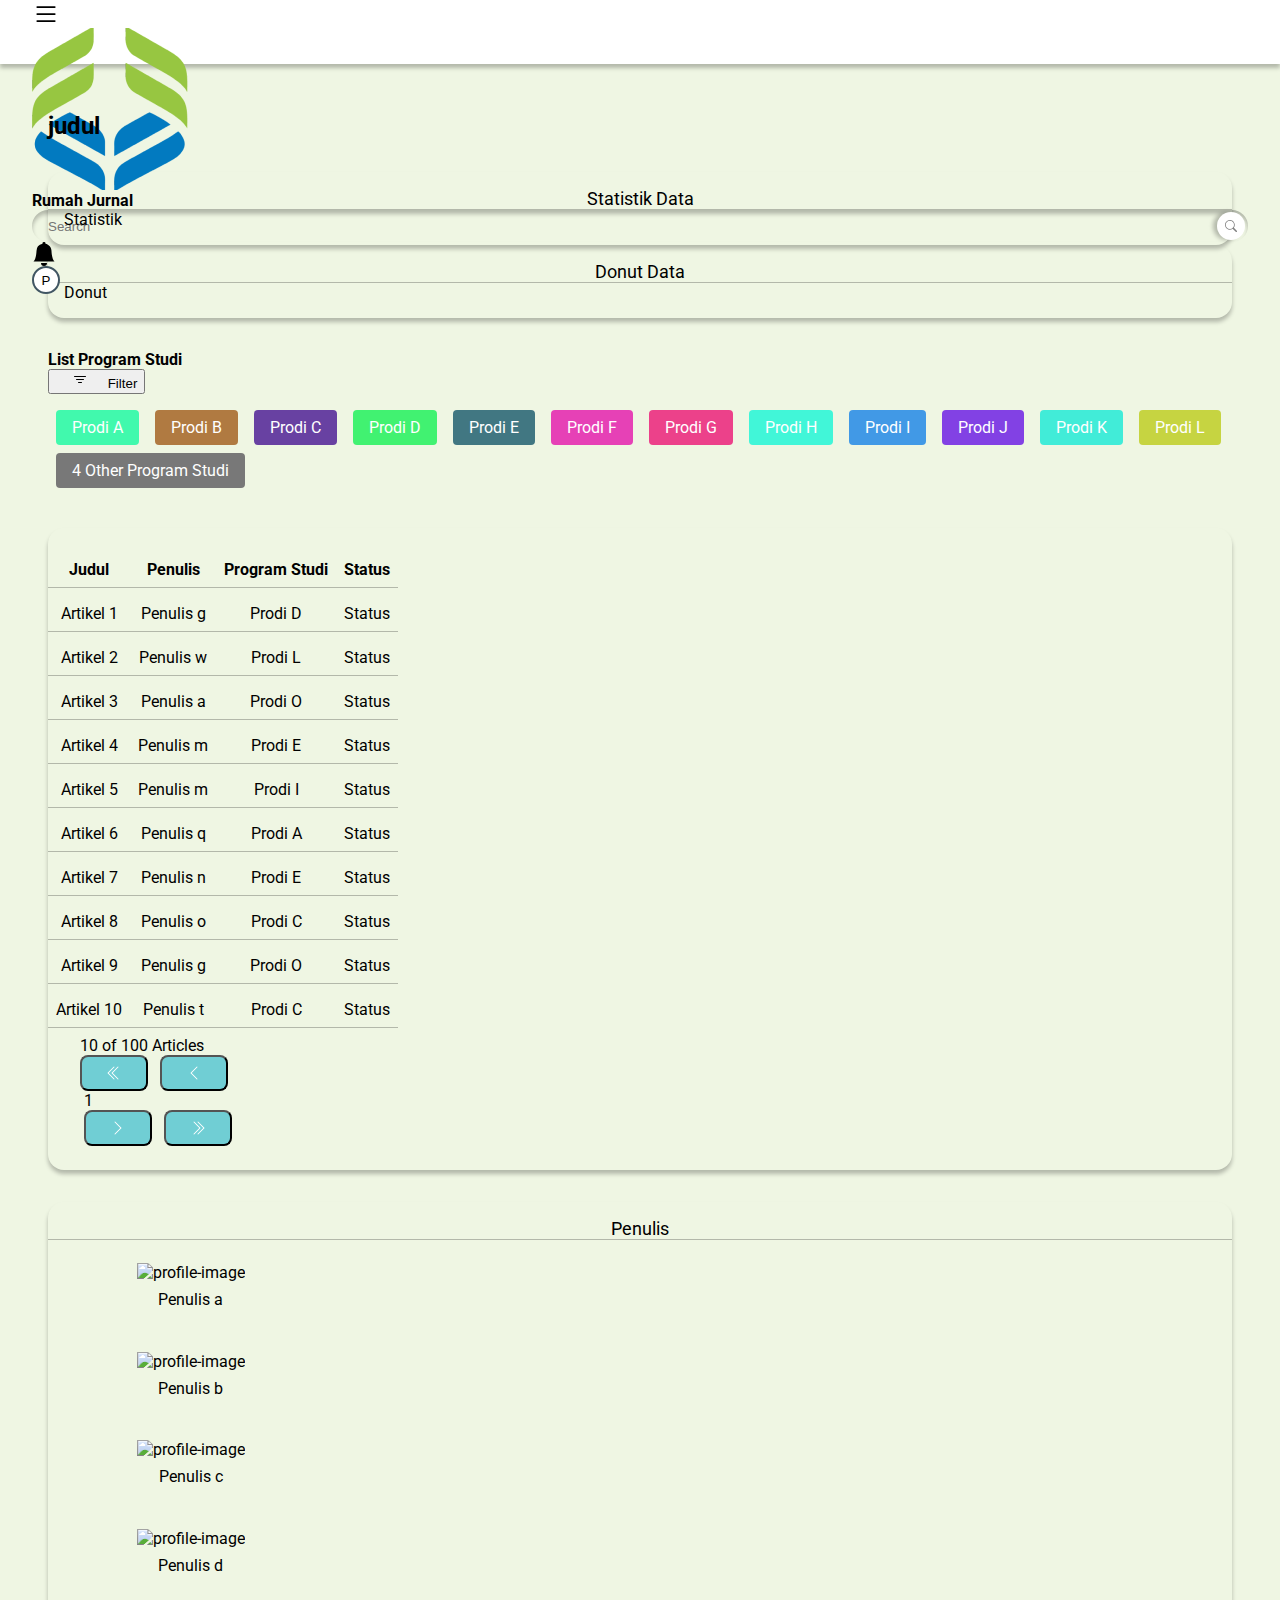
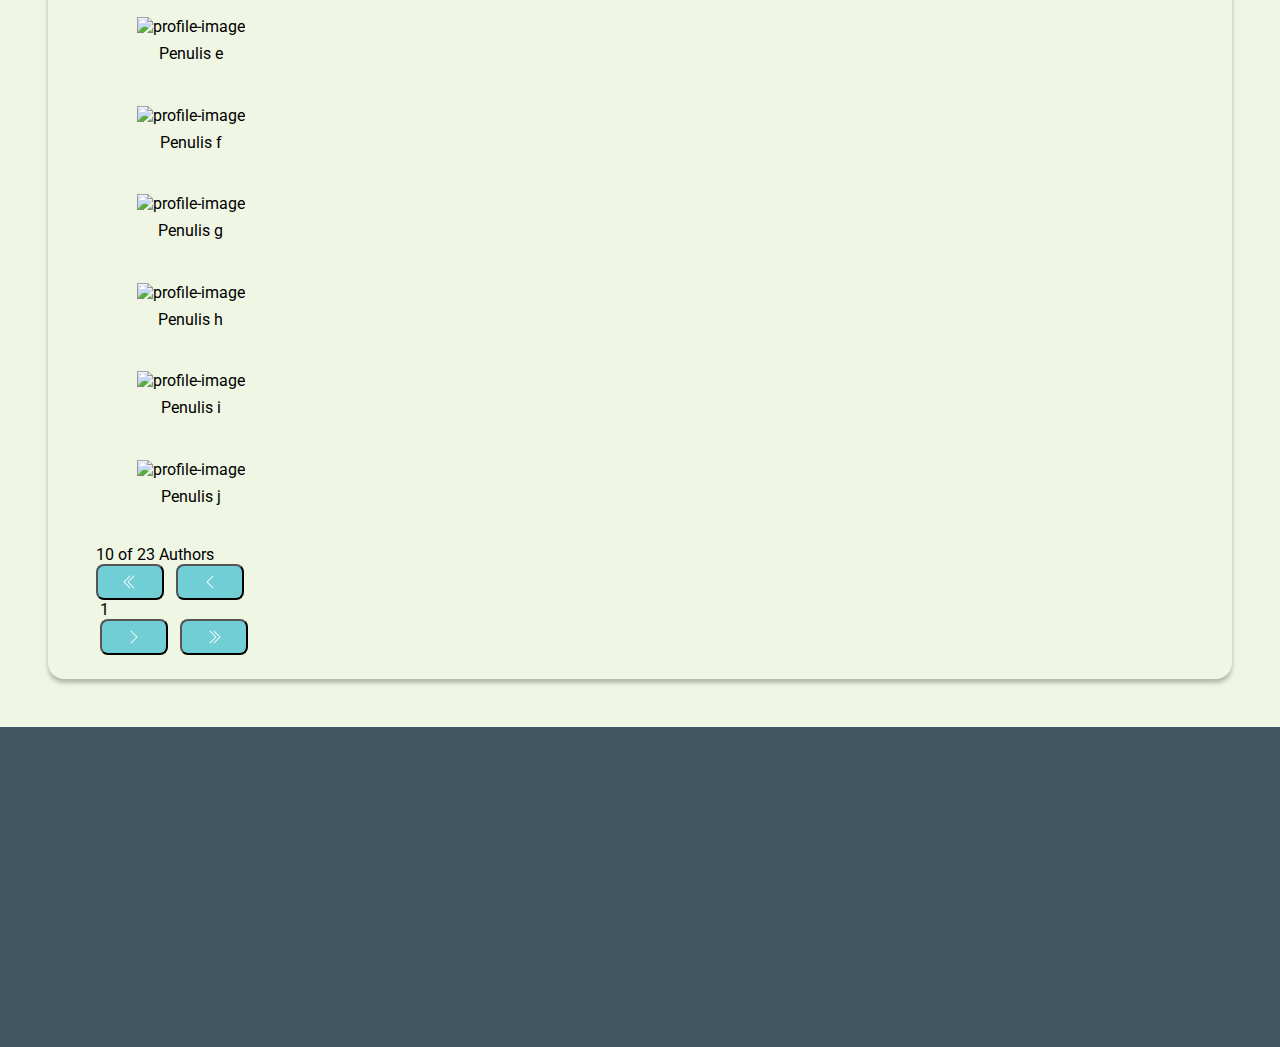
==== commit 4974601f: "#21 UP" ====
--- a/Bank Jurnal/index.html
+++ b/Bank Jurnal/index.html
@@ -12,35 +12,35 @@
 </head>
 <body>
     <header>
-        <div class="head-isi row justify-content-between" id="head-isi">
-            <div class="head-left-side row col-auto">
-                <div class="head-taskbar col-auto">
+        <div class="head-isi row justify-content-between px-4" id="head-isi">
+            <div class="head-left-side navbar col-auto d-flex">
+                <div class="head-taskbar me-3">
                     <button class="head-button" id="taskbar-btn">
                         <svg xmlns="http://www.w3.org/2000/svg" width="28" height="28" fill="currentColor" class="bi bi-list" viewBox="0 0 16 16">
-                            <path fill-rule="evenodd" d="M2.5 12a.5.5 0 0 1 .5-.5h10a.5.5 0 0 1 0 1H3a.5.5 0 0 1-.5-.5zm0-4a.5.5 0 0 1 .5-.5h10a.5.5 0 0 1 0 1H3a.5.5 0 0 1-.5-.5zm0-4a.5.5 0 0 1 .5-.5h10a.5.5 0 0 1 0 1H3a.5.5 0 0 1-.5-.5z"/>
+                            <path fill-rule="evenodd" d="M2.5 12a.5.5 0 0 1 .5-.5h10a.5.5 0 0 1 0 1H3a.5.5 0 0 1-.5-.5zm0-4a.5.5 0 0 1 .5-.5h10a.5.5 0 0 1 0 1H3a.5.5 0 0 1-.5-.5zm0-4a.5.5 0 0 1 .5-.5h10a.5.5 0 0 1 0 1H3a.5.5 0 0 1-.5-.5z"></path>
                         </svg>
                     </button>
                 </div>
-                <div class="head-logo col-auto">
-                    <img src="">
+                <div class="head-logo navbar mx-3">
+                    <img class="navbar-toggler-icon me-3" src="asset/logo_rumah jurnal 1.png">
                     <p id="nama-aplikasi" style="font-weight: bold;">Rumah Jurnal</p>
                 </div>
             </div>
-            <div class="head-right-side row col-auto justify-content-end">
-                <div class="head-searchbar searchbar col-7">
+            <div class="head-right-side navbar col-auto justify-content-end">
+                <div class="head-searchbar searchbar col-auto">
                    <form action="">
                         <input type="text" name="search" id="search" placeholder="Search">
                         <button type="submit" name="head-search" id="search-btn" class="dot search-btn">
                             <svg xmlns="http://www.w3.org/2000/svg" width="12" height="12" fill="currentColor" class="bi bi-search" viewBox="0 0 16 16">
-                                <path d="M11.742 10.344a6.5 6.5 0 1 0-1.397 1.398h-.001c.03.04.062.078.098.115l3.85 3.85a1 1 0 0 0 1.415-1.414l-3.85-3.85a1.007 1.007 0 0 0-.115-.1zM12 6.5a5.5 5.5 0 1 1-11 0 5.5 5.5 0 0 1 11 0z"/>
+                                <path d="M11.742 10.344a6.5 6.5 0 1 0-1.397 1.398h-.001c.03.04.062.078.098.115l3.85 3.85a1 1 0 0 0 1.415-1.414l-3.85-3.85a1.007 1.007 0 0 0-.115-.1zM12 6.5a5.5 5.5 0 1 1-11 0 5.5 5.5 0 0 1 11 0z"></path>
                             </svg>
                         </button>
                     </form>
                 </div>
-                <div class="head-notif col-auto">
+                <div class="head-notif mx-3">
                     <button class="head-button" id="button-notif">
                         <svg xmlns="http://www.w3.org/2000/svg" width="24" height="24" fill="currentColor" class="bi bi-bell-fill" viewBox="0 0 16 16">
-                            <path d="M8 16a2 2 0 0 0 2-2H6a2 2 0 0 0 2 2zm.995-14.901a1 1 0 1 0-1.99 0A5.002 5.002 0 0 0 3 6c0 1.098-.5 6-2 7h14c-1.5-1-2-5.902-2-7 0-2.42-1.72-4.44-4.005-4.901z"/>
+                            <path d="M8 16a2 2 0 0 0 2-2H6a2 2 0 0 0 2 2zm.995-14.901a1 1 0 1 0-1.99 0A5.002 5.002 0 0 0 3 6c0 1.098-.5 6-2 7h14c-1.5-1-2-5.902-2-7 0-2.42-1.72-4.44-4.005-4.901z"></path>
                         </svg>
                     </button>
                     <ul class="dropdown-menu" style="display: none;" id="dropdown-notif">
@@ -62,7 +62,7 @@
                         <li class="view-all">See Full Notification</li>
                     </ul>
                 </div>
-                <div class="head-profile col-auto">
+                <div class="head-profile ms-3">
                     <button class="head-button dot" id="button-profile">P</button>
                     <ul class="dropdown-menu" style="display: none;" id="dropdown-profile">
                         <li class="user-profile label-dropdown">
@@ -79,16 +79,16 @@
     </header>
     <div class="taskbar-isi" id="taskbar" style="display: none;">
         <div class="taskbar-content">
-            <div class="task-head row col-auto">
-                <div class="head-taskbar col-auto">
+            <div class="task-head navbar col-auto d-flex">
+                <div class="head-taskbar me-3">
                     <button class="head-button" id="taskbar-btn">
-                        <svg xmlns="http://www.w3.org/2000/svg" width="28" height="28" fill="currentColor" class="bi bi-x-lg" viewBox="0 0 16 16">
-                            <path d="M2.146 2.854a.5.5 0 1 1 .708-.708L8 7.293l5.146-5.147a.5.5 0 0 1 .708.708L8.707 8l5.147 5.146a.5.5 0 0 1-.708.708L8 8.707l-5.146 5.147a.5.5 0 0 1-.708-.708L7.293 8 2.146 2.854Z"/>
-                          </svg>
+                        <svg xmlns="http://www.w3.org/2000/svg" width="28" height="28" fill="currentColor" class="bi bi-list" viewBox="0 0 16 16">
+                            <path fill-rule="evenodd" d="M2.5 12a.5.5 0 0 1 .5-.5h10a.5.5 0 0 1 0 1H3a.5.5 0 0 1-.5-.5zm0-4a.5.5 0 0 1 .5-.5h10a.5.5 0 0 1 0 1H3a.5.5 0 0 1-.5-.5zm0-4a.5.5 0 0 1 .5-.5h10a.5.5 0 0 1 0 1H3a.5.5 0 0 1-.5-.5z"></path>
+                        </svg>
                     </button>
                 </div>
-                <div class="head-logo col-auto">
-                    <img src="">
+                <div class="head-logo navbar mx-3">
+                    <img class="navbar-toggler-icon me-3" src="asset/logo_rumah jurnal 1.png">
                     <p id="nama-aplikasi" style="font-weight: bold;">Rumah Jurnal</p>
                 </div>
             </div>
--- a/Bank Jurnal/Style.css
+++ b/Bank Jurnal/Style.css
@@ -47,72 +47,6 @@
             padding: 1rem 1rem 0 1rem;
         }
 
-    /* btn */
-        .dot,
-        .dot.head-button {
-            padding: 0;
-            background-color: #FFFFFF;
-            border-radius: 50%;
-            display: inline-block;
-            border: 2px solid #415663;
-            width: 28px;
-            height: 28px;
-            align-items: unset;
-            cursor: pointer;
-        }
-        .search-btn {
-            display: block;
-            width: 28px;
-            height: 28px;
-            border: none;
-            background-color: #FFFFFF;
-            box-shadow: -4px 0px 4px rgb(0 0 0 / 25%);
-            margin-right: .2rem;
-        }
-        .submit-btn {
-            background-color: #70CED4;
-            border-radius: 2rem;
-            border: none;
-            padding: 0.5rem 1rem;
-        }
-        .submit-btn:hover {
-            background-image: linear-gradient(to right, #218AC8 0%, #70CED4 100%);
-            color: #FFFFFF;
-        }
-        .submit-btn-border {
-            border-radius: 2rem;
-            border: 1px solid #70CED4;
-            padding: 0.5rem 1rem;
-        }
-        .np-btn {
-            padding: .5rem;
-            background-color: #70CED4;
-            color: #FFFFFF;
-            border-radius: .5rem;
-            height: fit-content;
-            width: fit-content;
-        }
-        .head-button {
-            border: none;
-            background: transparent;
-            padding: 0;
-        }
-        .add-btn {
-            color: #FFFFFF;
-            --bs-btn-color: #FFF;
-            background-color: #70CED4;
-            border-radius: 2rem;
-            border: none;
-            padding: 0.5rem 1rem;
-            justify-content: center;
-            align-items: center;
-            display: flex;
-        }
-        .add-btn * {
-            margin-inline: 1rem;
-            color: inherit;
-        }
-
     /* searchbar */
         .searchbar {
             box-shadow: inset 0px 4px 4px rgb(0 0 0 / 25%);
@@ -158,6 +92,18 @@
                 cursor: pointer;
                 width: 45%;
             }
+            .selectbar.se-selectbar:hover,
+            .selectbar.se-selectbar:has(.ddShow) {
+                background-color: #97C641!important;
+                color: #FFFFFF!important;
+                box-shadow: none;
+                border: 1px solid #97C641;
+                border-right: none;
+            }
+            .selectbar.se-selectbar:has(.ddShow)>form>div,
+            .selectbar.se-selectbar:has(.ddShow)>div>div {
+                color: #FFFFFF!important;
+            }
             .select-btn>div:first-child {
                 padding-right: 1rem;
             }
@@ -172,14 +118,17 @@
                 padding: 5.5px 1rem;
                 height: 100%;
                 width: 100%;
+                text-align: center;
             }
             .selectbar .select-btn {
                 width: 100%;
             }
             .selectbar .select-btn.show {
                 background-color: #FFFFFF;
-                border-radius: 1rem 1rem 0 0;
+                border-radius: 0 1rem 0 0;
                 box-shadow: 0 4px 4px rgb(0 0 0 / 25%);
+                border: 1px solid #97C641;
+                border-left: none;
             }
             /* select search */
                 .select-search.searchbar {
@@ -206,7 +155,8 @@
         form input {
             width: 90%;
         }
-        input[type=text] {
+        input[type=text],
+        input[type=password] {
             padding-left: 1rem;
         }
         .card form div.row.justify-content-end {
@@ -299,8 +249,92 @@
         td .dropdown-menu ul.select-droped li {
             color: #0000008c;
         }
-
+    /* drop-file */
+        .drop-file {
+            border-radius: 8px;
+            height: 20rem;
+            border: 4px dashed #70CED4;
+            box-shadow: none;
+            display: flex;
+            flex-direction: column;
+            justify-content: center;
+            align-items: center;
+        }
+
+        .drop-file>p {
+            font-weight: bolder;
+            font-size: large;
+        }
+
+        p.link:hover,
+        .drop-file:hover p.link{
+            color: #70CED4;
+            cursor: pointer;
+        }
+
+        .drop-file:hover {
+            cursor: pointer;
+        }
+    /* panel */
+        .panel {
+            margin-inline: 0;
+            box-shadow: 0px 4px 4px -2px rgb(0 0 0 / 25%);
+            transition-timing-function: ease-in-out;
+            min-height: 80vh;
+            padding: 2rem 1rem;
+            text-align: center;
+            flex-direction: column;
+            justify-content: space-between;
+        }
+        
+        .panel-change:not(.second) {
+            background: #76a71b;
+        }
+        .panel-change.second {
+            background: #415663;
+        }
+        .panel-change {
+            border-radius: 1rem 0 0 1rem;
+            border-right: 0;
+        }
+        .panel-change * {
+            color: #FFFFFF;
+        }
+        
+        .panel-isi {
+            border-radius: 0 1rem 1rem 0;
+            border-left: 0;
+        }
+        .panel-isi div {
+            margin-block: .5rem;
+        }
+        .panel-isi>div {
+            margin-block: 1rem;
+        }
+        .panel-isi>div:first-child {
+            margin-block-start: 0;
+        }
+        .panel-isi>div:last-child {
+            margin-block-end: 0;
+        }
+        .panel-change #change div {
+            margin-block: .5rem;
+        }
+        .panel-change #change div:first-child {
+            margin-block-start: 0;
+        }
+        .panel-change #change div:last-child {
+            margin-block-end: 0;
+        }
     /* form */
+        .form-title {
+            font-size: x-large;
+            font-weight: bolder;
+        }
+        .form-subtitle {
+            font-size: small;
+            font-weight: lighter;
+        }
         .form-modal {
             overflow-y: auto;
             position: fixed;
@@ -406,6 +440,120 @@
         background-color: #97C641;
         color: #415663;
     }
+    
+
+/* btn */
+    .btn svg.logo {
+        position: absolute;
+    }
+    .dot,
+    .dot.head-button {
+        padding: 0;
+        background-color: #FFFFFF;
+        border-radius: 50%;
+        display: inline-block;
+        border: 2px solid #415663;
+        width: 28px;
+        height: 28px;
+        align-items: unset;
+        cursor: pointer;
+    }
+    .search-btn {
+        display: block;
+        width: 28px;
+        height: 28px;
+        border: none;
+        background-color: #FFFFFF;
+        box-shadow: -4px 0px 4px rgb(0 0 0 / 25%);
+        margin-right: .2rem;
+    }
+    .submit-btn {
+        background-color: #70CED4;
+        border-radius: 2rem;
+        border: none;
+        padding: 0.5rem 1rem;
+    }
+    .submit-btn:hover {
+        background-image: linear-gradient(to right, #218AC8 0%, #70CED4 100%);
+        color: #FFFFFF;
+    }
+    .submit-btn-border {
+        border-radius: 2rem;
+        border: 1px solid #70CED4;
+        padding: 0.5rem 1rem;
+    }
+    .np-btn {
+        padding: .5rem;
+        background-color: #70CED4;
+        color: #FFFFFF;
+        border-radius: .5rem;
+        height: fit-content;
+        width: fit-content;
+    }
+    .head-button {
+        border: none;
+        background: transparent;
+        padding: 0;
+    }
+    .add-btn {
+        color: #FFFFFF;
+        --bs-btn-color: #FFF;
+        background-color: #70CED4;
+        border-radius: 2rem;
+        border: none;
+        padding: 0.5rem 1rem;
+        justify-content: center;
+        align-items: center;
+        display: flex;
+    }
+    .btn * {
+        margin-inline: 1rem;
+        color: inherit;
+    }
+    .log-btn,
+    .log-btn-border:hover,
+    .panel-change.second .change-btn:hover {
+        background-color: #97C641;
+        border-radius: 2rem;
+        color: #FFFFFF;
+        border-color: #97C641;
+    }
+    .change-btn:hover,
+    form.row:has(.second) .log-btn,
+    form.row:has(.second) .log-btn-border:hover {
+        background-color: #415663;
+        color: #FFFFFF;
+        border-color: inherit;
+    }
+    .log-btn:hover {
+        background-color: #76a71b;
+        color: #FFFFFF;
+    }
+    form.row:has(.second) .log-btn:hover {
+        background-color: #1d3a4b;
+        color: #FFFFFF;
+    }
+    .log-btn-border,
+    .panel-change.second .change-btn {
+        border: 1px solid #97C641;
+        border-radius: 2rem;
+        color: #97C641;
+    }
+    .change-btn,
+    form.row:has(.second) .log-btn-border {
+        color: #415663;
+        border-radius: 2rem;
+        border: 1px solid;
+    }
+    .change-btn:hover {
+        background-color: #415663;
+        color: #415663;
+    }
+    .change-btn:hover p{
+        color: #FFFFFF;
+        transition: inherit;
+    }
+
 
 /* header */
     header {
@@ -497,6 +645,11 @@
 /* main */
     main { margin: 3rem 3rem; }
     
+    #nama-aplikasi {
+        font-weight: bold;
+        color: var(--bs-body-color);
+    }
+    
     /* filter prodi */
         .filter-prodi div{
             margin-block: 0;
@@ -798,19 +951,25 @@
             }
             .form .form_sub.row>div.form_sub_list {
                 margin-block: 1rem;
+            }
+            .form .form_sub.row div.form_sub_list {
                 font-weight: bold;
             }
             .form .form_sub.row>.form_sub.box,.form .form_sub.row>.form_sub.addBox {
                 width: 100%;
                 border-bottom: inherit;
             }
-            .form .form_sub.row>.form_sub.box:nth-last-child(2), .form .form_sub.row>.form_sub.addBox:last-child {
+            .form .form_sub.row>.form_sub.box:nth-last-child(2),
+            .form .form_sub.row>.form_sub:last-child {
                 border-bottom: none;
             }
             .form_sub#profile {--bs-gutter-x: 0;}
             .form .form_sub.row>div:not([class]):not([id]) {
                 padding-inline: 0;
             }
+            .form .form_sub.row>div.selectbar.se-selectbar {
+                padding-inline: 0;
+            }
             
             .addBox>* {
                 width: 80%;
@@ -818,6 +977,22 @@
             .addBox {
                 display: flex;
                 justify-content: center;
+            }
+
+            .form .form_sub.row>div.profile-text {
+                padding-inline: 2rem 1rem;
+            }
+            
+            .w-50>.selectbar.se-selectbar {
+                width: 100%;
+            }
+            
+            .w-100>.selectbar.se-selectbar {
+                width: 50%;
+            }
+            
+            .card>.card-head,.card>.card-body {
+                padding-block: 0;
             }
             
 
@@ -835,8 +1010,4 @@
         align-content: center;
         justify-content: center;
     }
-/* footer end */
-
-
-
-
+/* footer end */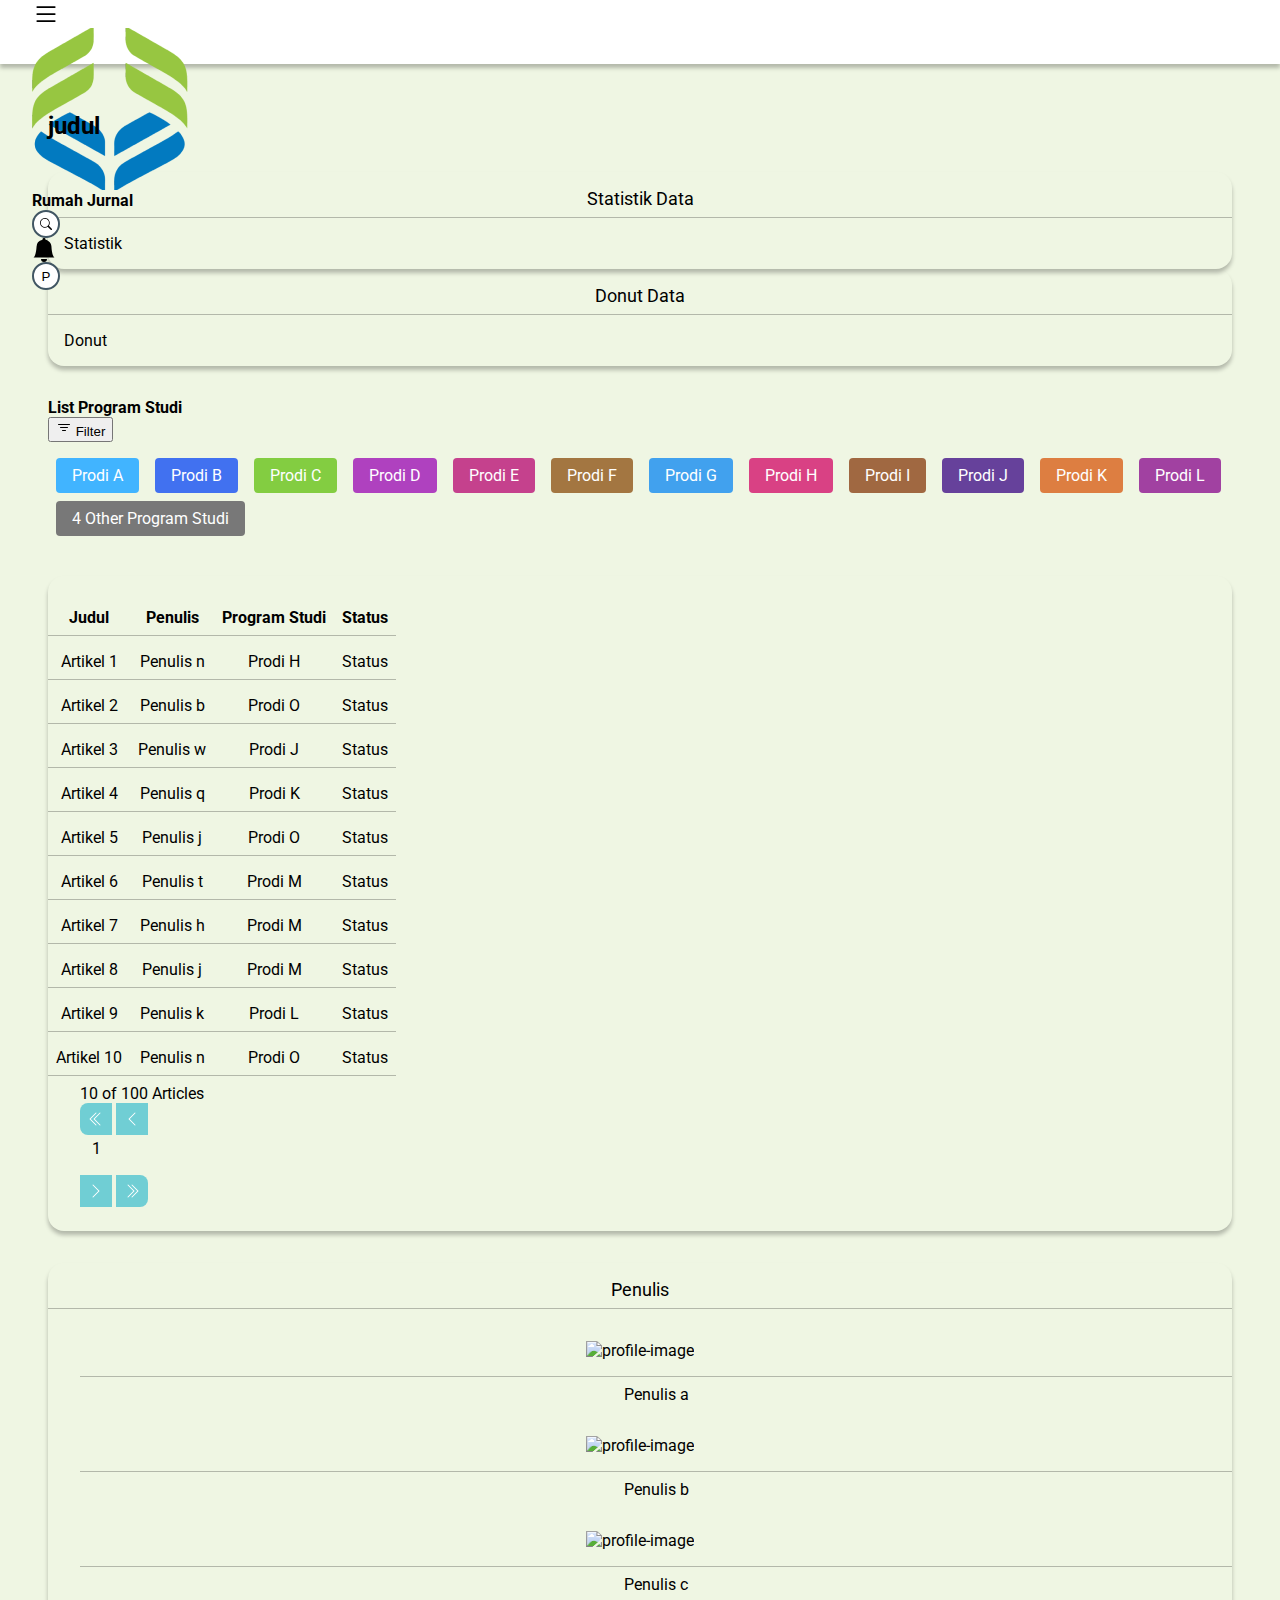
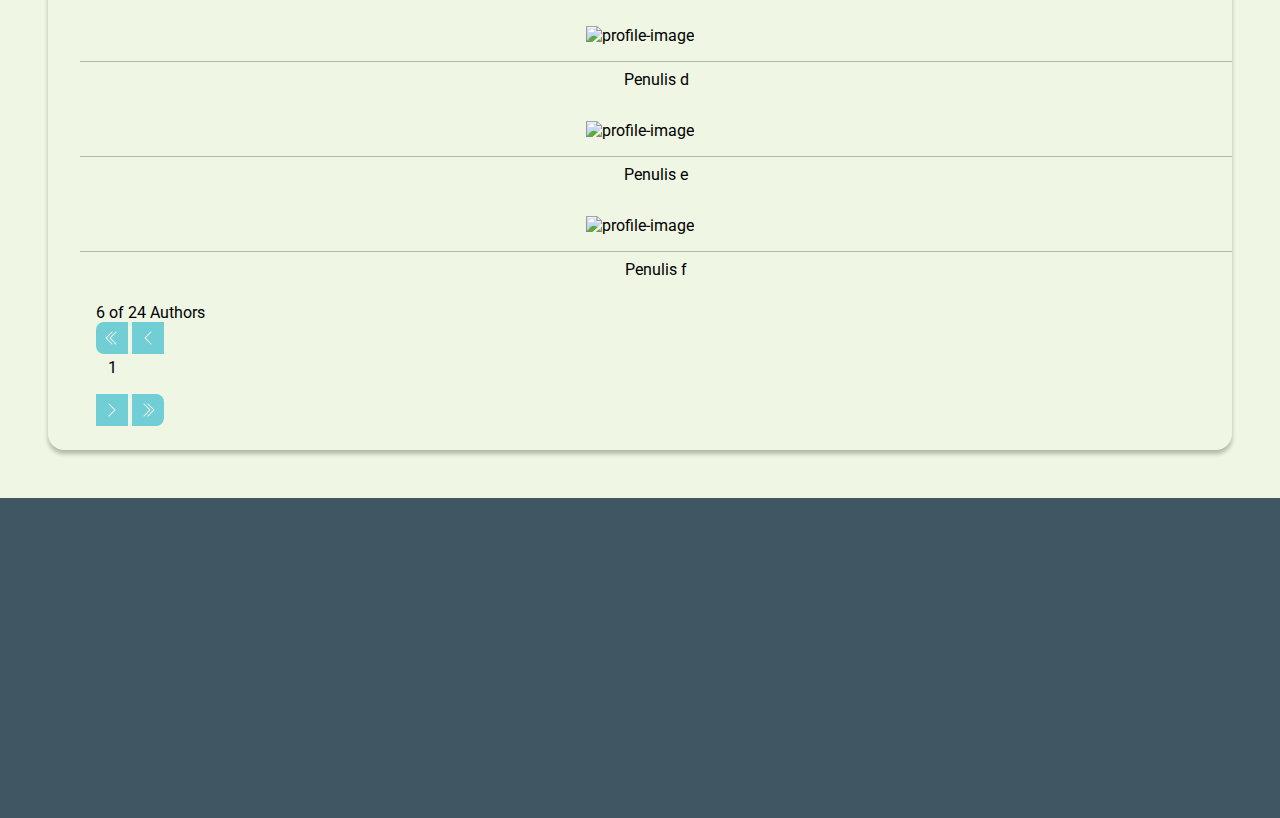
==== commit 8e4d4777: "#22 UP" ====
--- a/Bank Jurnal/index.html
+++ b/Bank Jurnal/index.html
@@ -12,32 +12,29 @@
 </head>
 <body>
     <header>
-        <div class="head-isi row justify-content-between px-4" id="head-isi">
-            <div class="head-left-side navbar col-auto d-flex">
-                <div class="head-taskbar me-3">
+        <nav class="head-isi navbar justify-content-between" id="head-isi">
+            <div class="head-left-side navbar d-flex">
+                <div class="head-taskbar navbar me-2">
                     <button class="head-button" id="taskbar-btn">
                         <svg xmlns="http://www.w3.org/2000/svg" width="28" height="28" fill="currentColor" class="bi bi-list" viewBox="0 0 16 16">
                             <path fill-rule="evenodd" d="M2.5 12a.5.5 0 0 1 .5-.5h10a.5.5 0 0 1 0 1H3a.5.5 0 0 1-.5-.5zm0-4a.5.5 0 0 1 .5-.5h10a.5.5 0 0 1 0 1H3a.5.5 0 0 1-.5-.5zm0-4a.5.5 0 0 1 .5-.5h10a.5.5 0 0 1 0 1H3a.5.5 0 0 1-.5-.5z"></path>
                         </svg>
                     </button>
                 </div>
-                <div class="head-logo navbar mx-3">
+                <div class="head-logo navbar ms-2">
                     <img class="navbar-toggler-icon me-3" src="asset/logo_rumah jurnal 1.png">
                     <p id="nama-aplikasi" style="font-weight: bold;">Rumah Jurnal</p>
                 </div>
             </div>
-            <div class="head-right-side navbar col-auto justify-content-end">
-                <div class="head-searchbar searchbar col-auto">
-                   <form action="">
-                        <input type="text" name="search" id="search" placeholder="Search">
-                        <button type="submit" name="head-search" id="search-btn" class="dot search-btn">
-                            <svg xmlns="http://www.w3.org/2000/svg" width="12" height="12" fill="currentColor" class="bi bi-search" viewBox="0 0 16 16">
-                                <path d="M11.742 10.344a6.5 6.5 0 1 0-1.397 1.398h-.001c.03.04.062.078.098.115l3.85 3.85a1 1 0 0 0 1.415-1.414l-3.85-3.85a1.007 1.007 0 0 0-.115-.1zM12 6.5a5.5 5.5 0 1 1-11 0 5.5 5.5 0 0 1 11 0z"></path>
-                            </svg>
-                        </button>
-                    </form>
-                </div>
-                <div class="head-notif mx-3">
+            <div class="head-right-side navbar justify-content-end">
+                <div class="head-search me-2" id="button-search">
+                    <button type="button" name="head-search" id="search-btn" class="head-button dot">
+                        <svg xmlns="http://www.w3.org/2000/svg" width="12" height="12" fill="currentColor" class="bi bi-search" viewBox="0 0 16 16">
+                            <path d="M11.742 10.344a6.5 6.5 0 1 0-1.397 1.398h-.001c.03.04.062.078.098.115l3.85 3.85a1 1 0 0 0 1.415-1.414l-3.85-3.85a1.007 1.007 0 0 0-.115-.1zM12 6.5a5.5 5.5 0 1 1-11 0 5.5 5.5 0 0 1 11 0z"></path>
+                        </svg>
+                    </button>
+                </div>
+                <div class="head-notif navbar mx-2">
                     <button class="head-button" id="button-notif">
                         <svg xmlns="http://www.w3.org/2000/svg" width="24" height="24" fill="currentColor" class="bi bi-bell-fill" viewBox="0 0 16 16">
                             <path d="M8 16a2 2 0 0 0 2-2H6a2 2 0 0 0 2 2zm.995-14.901a1 1 0 1 0-1.99 0A5.002 5.002 0 0 0 3 6c0 1.098-.5 6-2 7h14c-1.5-1-2-5.902-2-7 0-2.42-1.72-4.44-4.005-4.901z"></path>
@@ -62,11 +59,11 @@
                         <li class="view-all">See Full Notification</li>
                     </ul>
                 </div>
-                <div class="head-profile ms-3">
+                <div class="head-profile navbar ms-2">
                     <button class="head-button dot" id="button-profile">P</button>
                     <ul class="dropdown-menu" style="display: none;" id="dropdown-profile">
                         <li class="user-profile label-dropdown">
-                            <img src="┗∵┓テレカクシ思春期／HoneyWorks feat.鏡音レン.mp4_snapshot_01.24_[2015.09.27_10.55.19].jpg" alt="">
+                            <img src="" alt="">
                             <h3>Username</h3>
                             <p>Peran</p>
                         </li>
@@ -75,7 +72,84 @@
                     </ul>
                 </div>
             </div>
+        </nav>
+        
+        <div class="head-modal form-modal show" style="display: none;">
+            <div class="fliter-form h-auto p-3" id="form_search">
+                <div class="form-card card col-md-8">
+                    <div class="mx-3" id="search">
+                        <form action="" class="card-head d-flex flex-wrap justify-content-center p-3 pt-0">
+                            <h3 class="w-100 mb-3">Search</h3>
+                            <div class="col-10 searchbar search-label search-value justify-content-center">
+                                <input class="w-100" type="text" name="search" id="search" placeholder="Search">
+                            </div>
+                            <div class="col-auto searchbar search-button justify-content-center">
+                                <button type="submit" name="head-search" id="search-btn" class="dot search-btn">
+                                    <svg xmlns="http://www.w3.org/2000/svg" width="12" height="12" fill="currentColor" class="bi bi-search" viewBox="0 0 16 16">
+                                        <path d="M11.742 10.344a6.5 6.5 0 1 0-1.397 1.398h-.001c.03.04.062.078.098.115l3.85 3.85a1 1 0 0 0 1.415-1.414l-3.85-3.85a1.007 1.007 0 0 0-.115-.1zM12 6.5a5.5 5.5 0 1 1-11 0 5.5 5.5 0 0 1 11 0z"></path>
+                                    </svg>
+                                </button>
+                            </div>
+                        </form>
+                        <div class="w-100 se-se-bar drop-select ddShow" id="dropdown-search">
+                                <ul class="select-droped h-auto">
+                                    <li class="d-flex p-3 border-bottom">
+                                        <div class="col-4 p-2">
+                                            <img src="" alt="Prodi">
+                                        </div>
+                                        <div class="flex-grow-1 flex-column justify-content-between p-2">
+                                            <div class="">Judul Artikel</div>
+                                            <div class="">Penulis</div>
+                                            <div class="">Keyword</div>
+                                        </div>
+                                    </li>
+                                    <li class="d-flex p-3 border-bottom">
+                                        <div class="col-4 p-2">
+                                            <img src="" alt="Prodi">
+                                        </div>
+                                        <div class="flex-grow-1 flex-column justify-content-between p-2">
+                                            <div class="">Judul Artikel</div>
+                                            <div class="">Penulis</div>
+                                            <div class="">Keyword</div>
+                                        </div>
+                                    </li>
+                                    <li class="d-flex p-3 border-bottom">
+                                        <div class="col-4 p-2">
+                                            <img src="" alt="Prodi">
+                                        </div>
+                                        <div class="flex-grow-1 flex-column justify-content-between p-2">
+                                            <div class="">Judul Artikel</div>
+                                            <div class="">Penulis</div>
+                                            <div class="">Keyword</div>
+                                        </div>
+                                    </li>
+                                    <li class="d-flex p-3 border-bottom">
+                                        <div class="col-4 p-2">
+                                            <img src="" alt="Prodi">
+                                        </div>
+                                        <div class="flex-grow-1 flex-column justify-content-between p-2">
+                                            <div class="">Judul Artikel</div>
+                                            <div class="">Penulis</div>
+                                            <div class="">Keyword</div>
+                                        </div>
+                                    </li>
+                                    <li class="d-flex p-3 border-bottom">
+                                        <div class="col-4 p-2">
+                                            <img src="" alt="Prodi">
+                                        </div>
+                                        <div class="flex-grow-1 flex-column justify-content-between p-2">
+                                            <div class="">Judul Artikel</div>
+                                            <div class="">Penulis</div>
+                                            <div class="">Keyword</div>
+                                        </div>
+                                    </li>
+                                </ul>
+                        </div>
+                    </div>
+                </div>
+            </div>
         </div>
+        
     </header>
     <div class="taskbar-isi" id="taskbar" style="display: none;">
         <div class="taskbar-content">
@@ -120,7 +194,7 @@
             <div class="filter-prodi">
                 <div class="head-sub row justify-content-between">
                     <h4>List Program Studi</h4>
-                    <button class="filter-btn btn row" onclick="form_function()">
+                    <button class="filter-btn btn row">
                         <svg xmlns="http://www.w3.org/2000/svg" width="16" height="16" fill="currentColor" class="bi bi-filter" viewBox="0 0 16 16">
                             <path d="M6 10.5a.5.5 0 0 1 .5-.5h3a.5.5 0 0 1 0 1h-3a.5.5 0 0 1-.5-.5zm-2-3a.5.5 0 0 1 .5-.5h7a.5.5 0 0 1 0 1h-7a.5.5 0 0 1-.5-.5zm-2-3a.5.5 0 0 1 .5-.5h11a.5.5 0 0 1 0 1h-11a.5.5 0 0 1-.5-.5z"/>
                         </svg>
@@ -178,7 +252,7 @@
                 <div class="penulis-isi card">
                     <div class="card-head">Penulis</div>
                     <div class="card-body">
-                        <div class="container-slide px-3 row flex-wrap">
+                        <div class="container-slide px-3 row flex-wrap justify-content-between">
                             <div class="profile-box col-auto">
                                 <img src="" alt="profile-image">
                                 <p id="profile-name">Nama Pengguna</p>
--- a/Bank Jurnal/Style.css
+++ b/Bank Jurnal/Style.css
@@ -12,14 +12,14 @@
         margin: 0;
     }
     /* div */
-    div,
-    div:first-child,
-    div:last-child {
+    .main-isi>div,
+    .main-isi>div:first-child,
+    .main-isi>div:last-child {
         margin-block-start: 2rem;
         margin-block-end: 2rem;
     }
-    div:first-child { margin-block-start: 0; }
-    div:last-child { margin-block-end: 0; }
+    .main-isi>div:first-child { margin-block-start: 0; }
+    .main-isi>div:last-child { margin-block-end: 0; }
 
     .row {
         align-items: center;
@@ -132,6 +132,7 @@
             }
             /* select search */
                 .select-search.searchbar {
+                    height: max-content;
                     border-radius: 4px;
                     margin: 0 0.5rem 1rem 0.5rem;
                 }
@@ -180,12 +181,13 @@
             cursor: pointer;
             background-color: #eff6e3;
         }
-        tr * { padding: 1rem 0.5rem 0.5rem 0.5rem; }
+        tr>* { padding: 1rem 0.5rem 0.5rem 0.5rem; }
         .card .page {
             justify-content: space-between;
             padding: 0.5rem 2rem;
             margin: 0;
         }
+        
     /* dropdown */
         .dropdown-menu,
         .drop-select {
@@ -218,7 +220,8 @@
             display: none;
         }
         .drop-select .se-se-bar {
-            height: 10rem;
+            height: fit-content;
+            max-height: 10rem;
             padding: 1rem 0;
         }
         ul.select-droped {
@@ -250,7 +253,8 @@
             color: #0000008c;
         }
     /* drop-file */
-        .drop-file {
+        .drop-file,
+        .drop-file__thumb_img {
             border-radius: 8px;
             height: 20rem;
             border: 4px dashed #70CED4;
@@ -261,7 +265,7 @@
             align-items: center;
         }
 
-        .drop-file>p {
+        .drop-file p {
             font-weight: bolder;
             font-size: large;
         }
@@ -275,6 +279,34 @@
         .drop-file:hover {
             cursor: pointer;
         }
+
+        .drop-file__hover {
+            border-style: solid;
+            box-shadow: none;
+        }
+
+        .drop-file__input {
+            display: none;
+        }
+
+        .drop-file__thumb_img{
+            border: none;
+            width: 20vw;
+            height: 20vw;
+            position: relative;
+        }
+
+        .drop-file__thumb_img span{
+            position: absolute;
+            width: 100%;
+            height: 25%;
+            bottom: 12.5%;
+            background-color: rgb(255 255 255 / 25%);
+            color: black;
+            font-weight: bold;
+            padding-block: .5rem
+        }
+
     /* panel */
         .panel {
             margin-inline: 0;
@@ -297,7 +329,8 @@
             border-radius: 1rem 0 0 1rem;
             border-right: 0;
         }
-        .panel-change * {
+        .panel-change *,
+        .panel-change #nama-aplikasi {
             color: #FFFFFF;
         }
         
@@ -341,7 +374,7 @@
             top: 0px;
             left: 0px;
             right: 0px;
-            width: 100%;
+            width: 100vw;
             height: 100%;
             display: block;
             z-index: 10;
@@ -507,7 +540,7 @@
         display: flex;
     }
     .btn * {
-        margin-inline: 1rem;
+        /* margin-inline: 1rem; */
         color: inherit;
     }
     .log-btn,
@@ -564,7 +597,7 @@
         align-content: center;
         justify-content: center;
     }
-    header * { margin: 0; }
+    header *,header div * { margin: 0; }
     .head-isi {
         padding: 0 2rem;
         margin: 0;
@@ -606,6 +639,7 @@
     }
     .head-isi div div ul.dropdown-menu {
         transform: translate(-225px, 10px);
+        top: 2rem;
     }
     .user-profile {
         height: calc(4rem*3);
@@ -721,19 +755,9 @@
                 width: 25%;
                 font-weight: bold;
             }
-            .form_sub.row>div:last-child {
-                width: 75%;
-            }
             .profile_form>div {
                 margin-block: 1rem;
             }
-            
-            .profile_form>div:first-child {
-                margin-block-start: 0;
-            }
-            
-            .profile_form>div:last-child {margin-block-end: 0;}
-            
             .form_sub.row>div {
                 border-bottom: 1px solid #dee2e6;
             }
@@ -821,25 +845,27 @@
             margin-block-start: 0;
         }
         .container-slide .profile-box {
-            width: 15%;
-            padding: 1%;
-            margin: 1% 2.5%;
             text-align: center;
             border-radius: 1rem;
-        }
-        .container-slide .profile-box p{ margin-block: .5rem }
+            width: -webkit-fill-available;
+        }
         .profile-box:hover{
             background: #415663;
             color: #FFFFFF;
             box-shadow: 0 4px 4px rgba(0, 0, 0, .25);
             cursor: pointer;
         }
+        .container-slide .profile-box * { margin: 1rem; }
+        .container-slide .profile-box p { margin-top:0; padding-top: .5rem; width:100%; border-top: 0.25px solid rgba(0, 0, 0, 0.25); }
+        .container-slide .profile-box:hover p { border-color: #FFFFFF; }
+        
     /* artikel list */
         .article-order {
             --bs-gutter-x: 0;
-        }.article-order div{
+        }
+        /* .article-order div{
             margin: .5rem;
-        }
+        } */
         
         
         /* selector */
@@ -847,18 +873,18 @@
                 .artikel .searchbar input {
                     width: 100%;
                 }
-                form div #search-jdl {
+                /* form div #search-jdl {
                     height: 100%;
-                }
-                #artikel .searchbar #jdl {
+                } */
+                /* #artikel .searchbar #jdl {
                     width: 100%;
                     padding: 0;
-                }
-                #jdl-search form>div {
+                } */
+                /* #jdl-search form>div {
                     width: 90%;
                     padding: 0;
                     border-radius: 1rem 0;
-                }
+                } */
                 #jdl-search form div:has(.ddShow) {
                     transform: translateY(5rem);
                 }
@@ -873,7 +899,8 @@
                     height: 100%;
                 }
                 #dropdown-jdl {
-                    height: 10rem;
+                    height: fit-content;
+                    max-height: 10rem;
                     overflow-y: auto;
                     padding: 0;
                 }
@@ -888,15 +915,15 @@
                 }
 
             /* final */
-                #final-select {
+                /* #final-select {
                     width: 30%;
-                }
-                #final-select form>div:first-child {
+                } */
+                /* #final-select form>div:first-child {
                     width: 65%;
                 }
                 #final-select form>div.select-btn {
                     width: 35%;
-                }
+                } */
                 #final-select .select-btn.show {
                     transform: translateY(3.05rem);
                 }
@@ -911,15 +938,24 @@
         
         /* pagination */
             .page-button>* {
-                margin-inline: 4px;
+                border-radius: 0;
+                margin: 0;
+                border: none;
             }
             
             .page-button>*:first-child {
-                margin-inline-start: 0;
+                border-radius: 0.5rem 0 0 0.5rem;
             }
             
             .page-button>*:last-child {
-                margin-inline-end: 0;
+                border-radius: 0 0.5rem 0.5rem 0;
+            }
+
+            .no-loc{
+                width: 32px;
+                height: 32px;
+                text-align: center;
+                padding: 4px 0;
             }
         
         /* form class */
@@ -938,7 +974,7 @@
                 padding-block-end: 0;
                 border: none;
             }
-            .form .form_sub.row>div.form_sub_title {
+            /* .form .form_sub.row>div.form_sub_title {
                 width: 100%;
                 font-size: large;
             }
@@ -993,7 +1029,7 @@
             
             .card>.card-head,.card>.card-body {
                 padding-block: 0;
-            }
+            } */
             
 
         #dropdown-menu-article ul li:hover {
@@ -1010,4 +1046,143 @@
         align-content: center;
         justify-content: center;
     }
-/* footer end */+/* footer end */
+
+.searchbar {
+    box-shadow: inset 0px 4px 4px -2px rgb(0 0 0 / 25%);
+    background-color: #EFF6E3;
+    display: flex;
+    height: calc(64px*.5);
+    border-radius: calc((64px*.5)*.5);
+    resize: none;
+    padding: 0;
+    align-items: center;
+    font-size: medium;
+    position: relative;
+}
+.search_input:not(:has(.show)):hover .searchbar{
+    background-color: #76a71b;
+    cursor: pointer;
+}
+.search_input:has(.show) .searchbar>* {
+    color: inherit;
+    border-radius: inherit;
+}
+.search_input:has(.show) *{
+    box-shadow: none;
+}
+.search-label,
+.search-label.search-value:not(.searchFull) {
+    border-radius: 2rem 0 0 2rem;
+}
+.search-value:not(.searchFull),
+.search-button {
+    border-radius: 0 2rem 2rem 0;
+}
+.search_input:has(.show) .search-button>button * {
+    color: #76a71b;
+}
+
+.search-dd,
+.search-break {
+    background: transparent;
+    box-shadow: none;
+}
+.search_input:has(.show) .search-dd {
+    position: relative;
+    display: block;
+    box-shadow: none;
+}
+
+.search_input:has(.show) .search-dd>div{
+    border-radius: 0 0 1rem 0;
+    background-color: #FFFFFF;
+    box-shadow: 0px 4px 4px -2px rgb(0 0 0 / 25%);
+    border-bottom: 1px solid #76a71b;
+    border-right: 1px solid #76a71b;
+}
+.search_input:has(.search-value.show.search-label) .search-dd>div {
+    border-radius: 0 0 0 1rem;
+    border-right: none;
+    border-left: 1px solid #76a71b;
+}
+.search_input:has(.show) .search-label,
+.search-dd li.active,
+.search_input:has(.show) .search-button,
+.search-value.show.search-label {
+    background-color: #76a71b;
+    color: #FFFFFF;
+}
+.search-value.show {
+    background-color: #FFFFFF;
+    color: #76a71b;
+}
+.search_input:has(.show) .search-label,
+.search_input:has(.show) .search-value {
+    border-top: 1px solid #76a71b;
+}
+.search-value.show:not(.search-label) {
+    border-radius: 0 1rem 0 0;
+    border-right: 1px solid #76a71b;
+}
+.search-value.show.search-label {
+    border-radius: 1rem 0 0 0;
+    border-left: 1px solid #76a71b;
+}
+
+#dropdown-search {
+    height: auto;
+    border: none;
+    box-shadow: none;
+}
+#dropdown-search ul{
+    overflow-y: unset;
+}
+
+@media only screen and  (max-width: 768px) {
+    body:has(#mylist_wrapper) { width: max-content; }
+    body:has(#mylist_wrapper)>*:not(:has(#mylist_wrapper)) { width: 100%; }
+    main {
+        margin: 2rem;
+    }
+    .card .page,
+    .card .page>* { justify-content: center; }
+    .card .page { border-top: 0.5px solid rgba(0, 0, 0, 0.25);}
+    .card .page>* { margin-block: .5rem;}
+    
+    .statistic-data>div {
+        margin-block: .5rem;
+    }
+
+    #mylist_wrapper { overflow-x: auto; }
+
+    .panel {
+        flex: 0 0 auto;
+        width: 100%;
+        min-height: 0;
+        height: fit-content;
+    }
+    .panel>div { margin-block: 1rem; }
+    .panel>div:first-child { margin-block-start: 0; }
+    .panel-change {
+        border-radius: 1rem 1rem 0 0;
+        border-right: 0;
+    }
+    .panel-change>* {
+        flex-grow: unset!important;;
+    }
+    .panel-isi {
+        border-radius: 0 0 1rem 1rem;
+        border-left: 0;
+    }
+
+    #img-profile, #img-profile * {
+        width: 25vw;
+        height: 25vw;
+    }
+
+    .drop-file__thumb_img span {
+        height: max-content;
+        padding-block: 0;
+    }
+}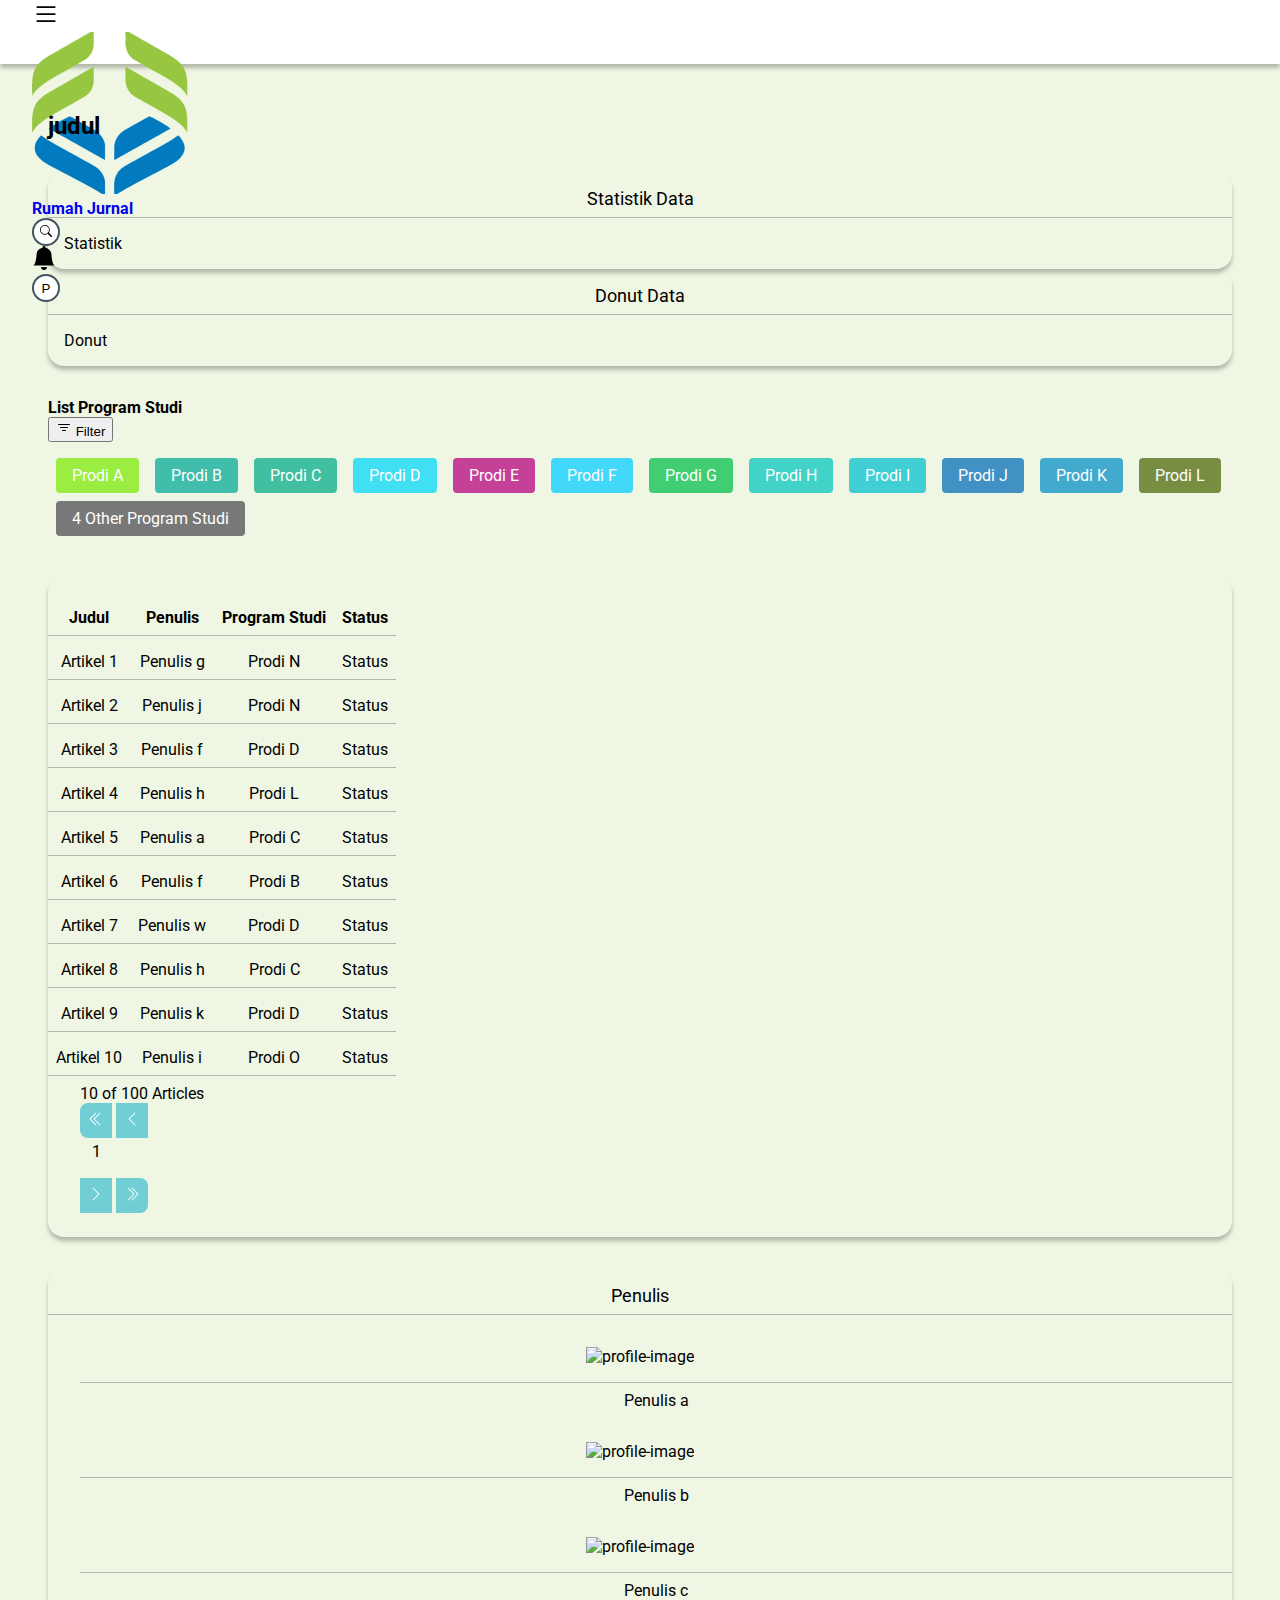
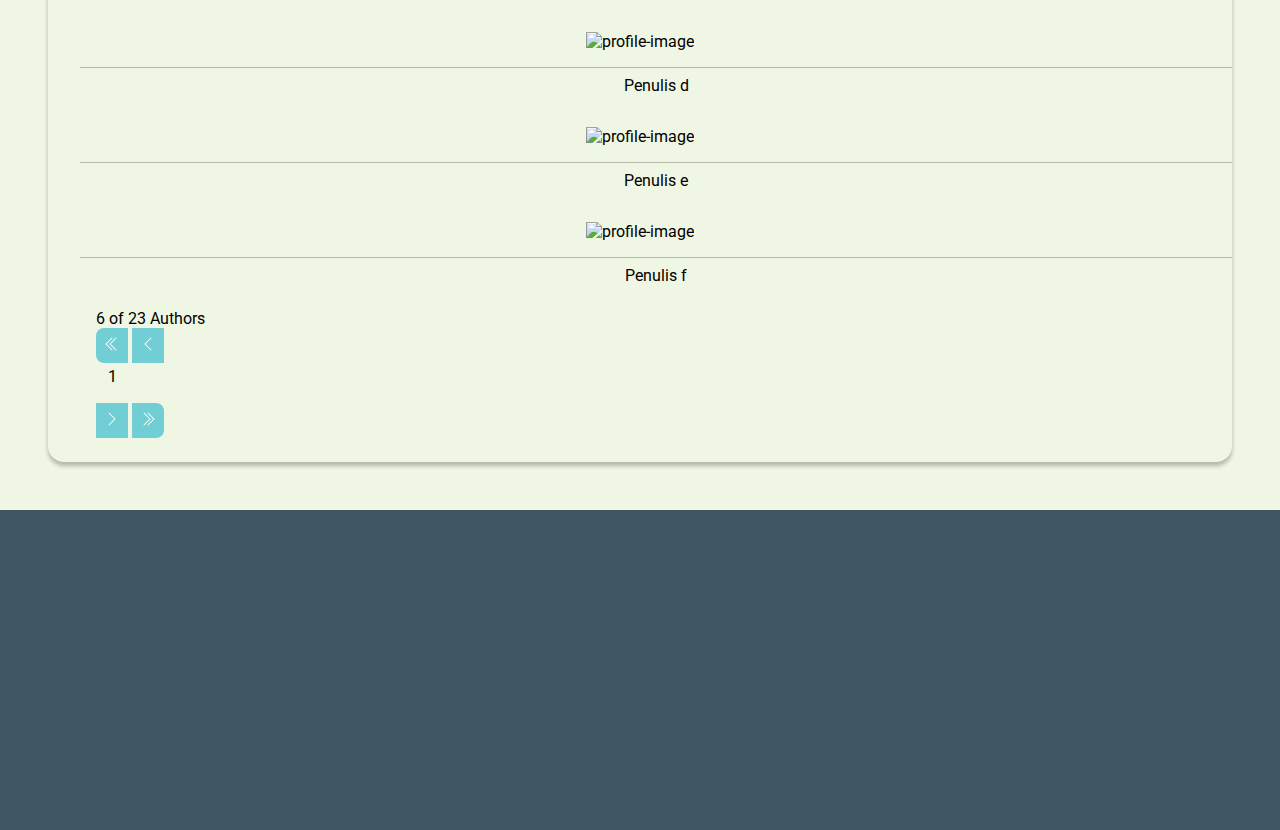
==== commit e144c160: "#23 UP" ====
--- a/Bank Jurnal/index.html
+++ b/Bank Jurnal/index.html
@@ -1,322 +1,268 @@
+<!DOCTYPE html>
 <html lang="en">
-<head>
-    <meta charset="UTF-8">
-    <meta http-equiv="X-UA-Compatible" content="IE=edge">
-    <meta name="viewport" content="width=device-width, initial-scale=1.0">
-    <title>Rumah Jurnal - Bank Jurnal</title>
-    <link href='https://fonts.googleapis.com/css?family=Roboto' rel='stylesheet'>
-    <!-- CSS Only -->
-    <link href="https://cdn.jsdelivr.net/npm/bootstrap@5.1.3/dist/css/bootstrap.min.css" rel="stylesheet" integrity="sha384-1BmE4kWBq78iYhFldvKuhfTAU6auU8tT94WrHftjDbrCEXSU1oBoqyl2QvZ6jIW3" crossorigin="anonymous">
-    <link rel="stylesheet" href="Style.css">
+    <head>
+        <meta charset="UTF-8">
+        <meta http-equiv="X-UA-Compatible" content="IE=edge">
+        <meta name="viewport" content="width=device-width, initial-scale=1.0">
+        <title>Rumah Jurnal - Bank Jurnal</title>
+        <link href='https://fonts.googleapis.com/css?family=Roboto' rel='stylesheet'>
+        <!-- CSS Only -->
+        <link href="https://cdn.jsdelivr.net/npm/bootstrap@5.1.3/dist/css/bootstrap.min.css" rel="stylesheet" integrity="sha384-1BmE4kWBq78iYhFldvKuhfTAU6auU8tT94WrHftjDbrCEXSU1oBoqyl2QvZ6jIW3" crossorigin="anonymous">
+        <link rel="stylesheet" href="Style.css">
 
-</head>
-<body>
-    <header>
-        <nav class="head-isi navbar justify-content-between" id="head-isi">
-            <div class="head-left-side navbar d-flex">
-                <div class="head-taskbar navbar me-2">
-                    <button class="head-button" id="taskbar-btn">
-                        <svg xmlns="http://www.w3.org/2000/svg" width="28" height="28" fill="currentColor" class="bi bi-list" viewBox="0 0 16 16">
-                            <path fill-rule="evenodd" d="M2.5 12a.5.5 0 0 1 .5-.5h10a.5.5 0 0 1 0 1H3a.5.5 0 0 1-.5-.5zm0-4a.5.5 0 0 1 .5-.5h10a.5.5 0 0 1 0 1H3a.5.5 0 0 1-.5-.5zm0-4a.5.5 0 0 1 .5-.5h10a.5.5 0 0 1 0 1H3a.5.5 0 0 1-.5-.5z"></path>
-                        </svg>
-                    </button>
-                </div>
-                <div class="head-logo navbar ms-2">
-                    <img class="navbar-toggler-icon me-3" src="asset/logo_rumah jurnal 1.png">
-                    <p id="nama-aplikasi" style="font-weight: bold;">Rumah Jurnal</p>
+    </head>
+    <body>
+        <header>
+            <nav class="head-isi navbar justify-content-between" id="head-isi">
+                <div class="head-left-side navbar d-flex">
+                    <div class="head-taskbar navbar me-2">
+                        <button class="head-button" id="taskbar-btn">
+                            <svg xmlns="http://www.w3.org/2000/svg" width="28" height="28" fill="currentColor" class="bi bi-list" viewBox="0 0 16 16">
+                                <path fill-rule="evenodd" d="M2.5 12a.5.5 0 0 1 .5-.5h10a.5.5 0 0 1 0 1H3a.5.5 0 0 1-.5-.5zm0-4a.5.5 0 0 1 .5-.5h10a.5.5 0 0 1 0 1H3a.5.5 0 0 1-.5-.5zm0-4a.5.5 0 0 1 .5-.5h10a.5.5 0 0 1 0 1H3a.5.5 0 0 1-.5-.5z"></path>
+                            </svg>
+                        </button>
+                    </div>
+                    <a href="" class="ms-2">
+                        <div class="navbar head-logo">
+                            <img class="navbar-toggler-icon me-3" src="asset/logo_rumah jurnal 1.png">
+                            <p id="nama-aplikasi" style="font-weight: bold;">Rumah Jurnal</p>
+                        </div>
+                    </a>
+                </div>
+                <div class="head-right-side navbar justify-content-end">
+                    <div class="head-search me-2" id="button-search">
+                        <button type="button" name="head-search" id="search-btn" class="head-button dot">
+                            <svg xmlns="http://www.w3.org/2000/svg" width="12" height="12" fill="currentColor" class="bi bi-search" viewBox="0 0 16 16">
+                                <path d="M11.742 10.344a6.5 6.5 0 1 0-1.397 1.398h-.001c.03.04.062.078.098.115l3.85 3.85a1 1 0 0 0 1.415-1.414l-3.85-3.85a1.007 1.007 0 0 0-.115-.1zM12 6.5a5.5 5.5 0 1 1-11 0 5.5 5.5 0 0 1 11 0z"></path>
+                            </svg>
+                        </button>
+                    </div>
+                    <div class="head-notif navbar mx-2">
+                        <button class="head-button" id="button-notif">
+                            <svg xmlns="http://www.w3.org/2000/svg" width="24" height="24" fill="currentColor" class="bi bi-bell-fill" viewBox="0 0 16 16">
+                                <path d="M8 16a2 2 0 0 0 2-2H6a2 2 0 0 0 2 2zm.995-14.901a1 1 0 1 0-1.99 0A5.002 5.002 0 0 0 3 6c0 1.098-.5 6-2 7h14c-1.5-1-2-5.902-2-7 0-2.42-1.72-4.44-4.005-4.901z"></path>
+                            </svg>
+                        </button>
+                        <ul class="dropdown-menu" style="display: none;" id="dropdown-notif">
+                            <li class="label-dropdown">Notifikasi</li>
+                            <li class="notif-isi">
+                                <p class="notif-isi-head">Artikel Baru Telah Terdaftar</p>
+                                <div class="notif-isi-waktu">
+                                    <p>30 days Ago</p>
+                                    <p class="view-full">View Full Notification</p>
+                                </div>
+                            </li>
+                            <li class="notif-isi">
+                                <p class="notif-isi-head">Artikel Baru Telah Terdaftar</p>
+                                <div class="notif-isi-waktu">
+                                    <p>30 days Ago</p>
+                                    <p class="view-full">View Full Notification</p>
+                                </div>
+                            </li>
+                            <li class="view-all">See Full Notification</li>
+                        </ul>
+                    </div>
+                    <div class="head-profile navbar ms-2">
+                        <button class="head-button dot" id="button-profile">P</button>
+                        <ul class="dropdown-menu" style="display: none;" id="dropdown-profile">
+                            <li class="user-profile bg-1-h d-flex flex-wrap justify-content-center align-items-center">
+                                <img src="" alt="">
+                                <h3>Username</h3>
+                                <p>Peran</p>
+                            </li>
+                            <a href="">
+                                <li>Profile</li>
+                            </a>
+                            <li id="logout">Log Out</li>
+                        </ul>
+                    </div>
+                </div>
+            </nav>
+            
+            <div class="head-modal form-modal show" style="display: none;">
+                <div class="fliter-form h-auto p-3" id="form_search">
+                    <div class="form-card card col-md-8">
+                        <div class="mx-3">
+                            <form action="" class="card-head d-flex flex-wrap justify-content-center p-3 pt-0">
+                                <h3 class="w-100 mb-3">Search</h3>
+                                <div class="col-auto searchbar search-label justify-content-center full-1" style="box-shadow: none;">
+                                    <div class="dot border-0" style="background-color: unset;">
+                                        <svg xmlns="http://www.w3.org/2000/svg" width="12" height="12" fill="currentColor" class="bi bi-search" viewBox="0 0 16 16">
+                                            <path d="M11.742 10.344a6.5 6.5 0 1 0-1.397 1.398h-.001c.03.04.062.078.098.115l3.85 3.85a1 1 0 0 0 1.415-1.414l-3.85-3.85a1.007 1.007 0 0 0-.115-.1zM12 6.5a5.5 5.5 0 1 1-11 0 5.5 5.5 0 0 1 11 0z"></path>
+                                        </svg>
+                                    </div>
+                                </div>
+                                <div class="col-10 searchbar search-value justify-content-center line-1">
+                                    <input class="w-100" type="text" name="search" id="search" placeholder="Search">
+                                </div>
+                            </form>
+                            <div class="w-100 se-se-bar drop-select ddShow" id="dropdown-search">
+                                    <ul class="select-droped h-auto">
+                                        <a href="">
+                                            <li class="d-flex m-3 border-bottom rounded-1 line-1">
+                                                <div class="col-4 p-2">
+                                                    <img src="" alt="Prodi">
+                                                </div>
+                                                <div class="flex-grow-1 flex-column justify-content-between p-2">
+                                                    <div class="">Judul Artikel</div>
+                                                    <div class="">Penulis</div>
+                                                </div>
+                                            </li>
+                                        </a>
+                                        <a href="">
+                                            <li class="d-flex m-3 border-bottom rounded-1 line-1">
+                                                <div class="col-4 p-2">
+                                                    <img src="" alt="Prodi">
+                                                </div>
+                                                <div class="flex-grow-1 flex-column justify-content-between p-2">
+                                                    <div class="">Judul Artikel</div>
+                                                    <div class="">Penulis</div>
+                                                </div>
+                                            </li>
+                                        </a>
+                                        <a href="">
+                                            <li class="d-flex m-3 border-bottom rounded-1 line-1">
+                                                <div class="col-4 p-2">
+                                                    <img src="" alt="Prodi">
+                                                </div>
+                                                <div class="flex-grow-1 flex-column justify-content-between p-2">
+                                                    <div class="">Judul Artikel</div>
+                                                    <div class="">Penulis</div>
+                                                </div>
+                                            </li>
+                                        </a>
+                                        <a href="">
+                                            <li class="d-flex m-3 border-bottom rounded-1 line-1">
+                                                <div class="col-4 p-2">
+                                                    <img src="" alt="Prodi">
+                                                </div>
+                                                <div class="flex-grow-1 flex-column justify-content-between p-2">
+                                                    <div class="">Judul Artikel</div>
+                                                    <div class="">Penulis</div>
+                                                </div>
+                                            </li>
+                                        </a>
+                                        <a href="">
+                                            <li class="d-flex m-3 border-bottom rounded-1 line-1">
+                                                <div class="col-4 p-2">
+                                                    <img src="" alt="Prodi">
+                                                </div>
+                                                <div class="flex-grow-1 flex-column justify-content-between p-2">
+                                                    <div class="">Judul Artikel</div>
+                                                    <div class="">Penulis</div>
+                                                </div>
+                                            </li>
+                                        </a>
+                                        <a href="">
+                                            <li class="d-flex m-3 border-bottom rounded-1 line-1">
+                                                <div class="col-4 p-2">
+                                                    <img src="" alt="Prodi">
+                                                </div>
+                                                <div class="flex-grow-1 flex-column justify-content-between p-2">
+                                                    <div class="">Judul Artikel</div>
+                                                    <div class="">Penulis</div>
+                                                </div>
+                                            </li>
+                                        </a>
+                                    </ul>
+                            </div>
+                        </div>
+                    </div>
                 </div>
             </div>
-            <div class="head-right-side navbar justify-content-end">
-                <div class="head-search me-2" id="button-search">
-                    <button type="button" name="head-search" id="search-btn" class="head-button dot">
-                        <svg xmlns="http://www.w3.org/2000/svg" width="12" height="12" fill="currentColor" class="bi bi-search" viewBox="0 0 16 16">
-                            <path d="M11.742 10.344a6.5 6.5 0 1 0-1.397 1.398h-.001c.03.04.062.078.098.115l3.85 3.85a1 1 0 0 0 1.415-1.414l-3.85-3.85a1.007 1.007 0 0 0-.115-.1zM12 6.5a5.5 5.5 0 1 1-11 0 5.5 5.5 0 0 1 11 0z"></path>
-                        </svg>
-                    </button>
-                </div>
-                <div class="head-notif navbar mx-2">
-                    <button class="head-button" id="button-notif">
-                        <svg xmlns="http://www.w3.org/2000/svg" width="24" height="24" fill="currentColor" class="bi bi-bell-fill" viewBox="0 0 16 16">
-                            <path d="M8 16a2 2 0 0 0 2-2H6a2 2 0 0 0 2 2zm.995-14.901a1 1 0 1 0-1.99 0A5.002 5.002 0 0 0 3 6c0 1.098-.5 6-2 7h14c-1.5-1-2-5.902-2-7 0-2.42-1.72-4.44-4.005-4.901z"></path>
-                        </svg>
-                    </button>
-                    <ul class="dropdown-menu" style="display: none;" id="dropdown-notif">
-                        <li class="label-dropdown">Notifikasi</li>
-                        <li class="notif-isi">
-                            <p class="notif-isi-head">Artikel Baru Telah Terdaftar</p>
-                            <div class="notif-isi-waktu">
-                                <p>30 days Ago</p>
-                                <p class="view-full">View Full Notification</p>
-                            </div>
-                        </li>
-                        <li class="notif-isi">
-                            <p class="notif-isi-head">Artikel Baru Telah Terdaftar</p>
-                            <div class="notif-isi-waktu">
-                                <p>30 days Ago</p>
-                                <p class="view-full">View Full Notification</p>
-                            </div>
-                        </li>
-                        <li class="view-all">See Full Notification</li>
+            
+        </header>
+        <div class="taskbar-isi" id="taskbar" style="display: none;">
+            <div class="taskbar-content bg-1">
+                <div class="task-head navbar col-auto d-flex bg-white-3">
+                    <div class="head-taskbar navbar me-2">
+                        <button class="head-button" id="taskbar-btn">
+                            <svg xmlns="http://www.w3.org/2000/svg" width="28" height="28" fill="currentColor" class="bi bi-list" viewBox="0 0 16 16">
+                                <path fill-rule="evenodd" d="M2.5 12a.5.5 0 0 1 .5-.5h10a.5.5 0 0 1 0 1H3a.5.5 0 0 1-.5-.5zm0-4a.5.5 0 0 1 .5-.5h10a.5.5 0 0 1 0 1H3a.5.5 0 0 1-.5-.5zm0-4a.5.5 0 0 1 .5-.5h10a.5.5 0 0 1 0 1H3a.5.5 0 0 1-.5-.5z"></path>
+                            </svg>
+                        </button>
+                    </div>
+                    <a href="" class="ms-2">
+                        <div class="navbar head-logo">
+                            <img class="navbar-toggler-icon me-3" src="asset/logo_rumah jurnal 1.png">
+                            <p id="nama-aplikasi" style="font-weight: bold;">Rumah Jurnal</p>
+                        </div>
+                    </a>
+                </div>
+                <div class="task-content">
+                    <ul>
+                        <a href=""><li>Dashboard</li></a>
+                        <a href=""><li>Upload Artikel</li></a>
+                        <a href=""><li>Draft<p>10</p></li></a>
+                        <a href=""><li>Revisi Minor<p>100</p></li></a>
+                        <a href=""><li>Revisi Mayor<p>0</p></li></a>
+                        <a href=""><li>Layak Publish<p>10</p></li></a>
                     </ul>
-                </div>
-                <div class="head-profile navbar ms-2">
-                    <button class="head-button dot" id="button-profile">P</button>
-                    <ul class="dropdown-menu" style="display: none;" id="dropdown-profile">
-                        <li class="user-profile label-dropdown">
-                            <img src="" alt="">
-                            <h3>Username</h3>
-                            <p>Peran</p>
-                        </li>
-                        <li>Profile</li>
-                        <li id="logout">Log Out</li>
-                    </ul>
-                </div>
-            </div>
-        </nav>
-        
-        <div class="head-modal form-modal show" style="display: none;">
-            <div class="fliter-form h-auto p-3" id="form_search">
-                <div class="form-card card col-md-8">
-                    <div class="mx-3" id="search">
-                        <form action="" class="card-head d-flex flex-wrap justify-content-center p-3 pt-0">
-                            <h3 class="w-100 mb-3">Search</h3>
-                            <div class="col-10 searchbar search-label search-value justify-content-center">
-                                <input class="w-100" type="text" name="search" id="search" placeholder="Search">
-                            </div>
-                            <div class="col-auto searchbar search-button justify-content-center">
-                                <button type="submit" name="head-search" id="search-btn" class="dot search-btn">
-                                    <svg xmlns="http://www.w3.org/2000/svg" width="12" height="12" fill="currentColor" class="bi bi-search" viewBox="0 0 16 16">
-                                        <path d="M11.742 10.344a6.5 6.5 0 1 0-1.397 1.398h-.001c.03.04.062.078.098.115l3.85 3.85a1 1 0 0 0 1.415-1.414l-3.85-3.85a1.007 1.007 0 0 0-.115-.1zM12 6.5a5.5 5.5 0 1 1-11 0 5.5 5.5 0 0 1 11 0z"></path>
-                                    </svg>
-                                </button>
-                            </div>
-                        </form>
-                        <div class="w-100 se-se-bar drop-select ddShow" id="dropdown-search">
-                                <ul class="select-droped h-auto">
-                                    <li class="d-flex p-3 border-bottom">
-                                        <div class="col-4 p-2">
-                                            <img src="" alt="Prodi">
-                                        </div>
-                                        <div class="flex-grow-1 flex-column justify-content-between p-2">
-                                            <div class="">Judul Artikel</div>
-                                            <div class="">Penulis</div>
-                                            <div class="">Keyword</div>
-                                        </div>
-                                    </li>
-                                    <li class="d-flex p-3 border-bottom">
-                                        <div class="col-4 p-2">
-                                            <img src="" alt="Prodi">
-                                        </div>
-                                        <div class="flex-grow-1 flex-column justify-content-between p-2">
-                                            <div class="">Judul Artikel</div>
-                                            <div class="">Penulis</div>
-                                            <div class="">Keyword</div>
-                                        </div>
-                                    </li>
-                                    <li class="d-flex p-3 border-bottom">
-                                        <div class="col-4 p-2">
-                                            <img src="" alt="Prodi">
-                                        </div>
-                                        <div class="flex-grow-1 flex-column justify-content-between p-2">
-                                            <div class="">Judul Artikel</div>
-                                            <div class="">Penulis</div>
-                                            <div class="">Keyword</div>
-                                        </div>
-                                    </li>
-                                    <li class="d-flex p-3 border-bottom">
-                                        <div class="col-4 p-2">
-                                            <img src="" alt="Prodi">
-                                        </div>
-                                        <div class="flex-grow-1 flex-column justify-content-between p-2">
-                                            <div class="">Judul Artikel</div>
-                                            <div class="">Penulis</div>
-                                            <div class="">Keyword</div>
-                                        </div>
-                                    </li>
-                                    <li class="d-flex p-3 border-bottom">
-                                        <div class="col-4 p-2">
-                                            <img src="" alt="Prodi">
-                                        </div>
-                                        <div class="flex-grow-1 flex-column justify-content-between p-2">
-                                            <div class="">Judul Artikel</div>
-                                            <div class="">Penulis</div>
-                                            <div class="">Keyword</div>
-                                        </div>
-                                    </li>
-                                </ul>
-                        </div>
-                    </div>
                 </div>
             </div>
         </div>
         
-    </header>
-    <div class="taskbar-isi" id="taskbar" style="display: none;">
-        <div class="taskbar-content">
-            <div class="task-head navbar col-auto d-flex">
-                <div class="head-taskbar me-3">
-                    <button class="head-button" id="taskbar-btn">
-                        <svg xmlns="http://www.w3.org/2000/svg" width="28" height="28" fill="currentColor" class="bi bi-list" viewBox="0 0 16 16">
-                            <path fill-rule="evenodd" d="M2.5 12a.5.5 0 0 1 .5-.5h10a.5.5 0 0 1 0 1H3a.5.5 0 0 1-.5-.5zm0-4a.5.5 0 0 1 .5-.5h10a.5.5 0 0 1 0 1H3a.5.5 0 0 1-.5-.5zm0-4a.5.5 0 0 1 .5-.5h10a.5.5 0 0 1 0 1H3a.5.5 0 0 1-.5-.5z"></path>
-                        </svg>
-                    </button>
-                </div>
-                <div class="head-logo navbar mx-3">
-                    <img class="navbar-toggler-icon me-3" src="asset/logo_rumah jurnal 1.png">
-                    <p id="nama-aplikasi" style="font-weight: bold;">Rumah Jurnal</p>
-                </div>
-            </div>
-            <div class="task-content">
-                <ul>
-                    <li>Dashboard</li>
-                    <li>Upload Artikel</li>
-                    <li>Draft<p>10</p></li>
-                    <li>Revisi Minor<p>100</p></li>
-                    <li>Revisi Mayor<p>0</p></li>
-                    <li>Layak Publish<p>10</p></li>
-                </ul>
-            </div>
-        </div>
-    </div>
-    <main>
-        <div class="main-isi" id="main-isi">
-            <div class="judul-hlm"><h2>judul</h2></div>
-            <div class="statistic-data row justify-content-between">
-                <div class="static card col-md-6">
-                    <div class="card-head">Statistik Data</div>
-                    <div class="card-body">Statistik</div>
-                </div>
-                <div class="donut card col-md-4">
-                    <div class="card-head">Donut Data</div>
-                    <div class="card-body">Donut</div>
-                </div>
-            </div>
-            <div class="filter-prodi">
-                <div class="head-sub row justify-content-between">
-                    <h4>List Program Studi</h4>
-                    <button class="filter-btn btn row">
-                        <svg xmlns="http://www.w3.org/2000/svg" width="16" height="16" fill="currentColor" class="bi bi-filter" viewBox="0 0 16 16">
-                            <path d="M6 10.5a.5.5 0 0 1 .5-.5h3a.5.5 0 0 1 0 1h-3a.5.5 0 0 1-.5-.5zm-2-3a.5.5 0 0 1 .5-.5h7a.5.5 0 0 1 0 1h-7a.5.5 0 0 1-.5-.5zm-2-3a.5.5 0 0 1 .5-.5h11a.5.5 0 0 1 0 1h-11a.5.5 0 0 1-.5-.5z"/>
-                        </svg>
-                        Filter
-                    </button>
-                </div>
-                <div class="body-sub filter-body"></div>
-            </div>
-            <div class="list-artikel" id="list_wrapper" style="margin-block: 2rem;">
-                <div class="artikel-tabel-edit card px-3">
-                    <table class="tabel-card">
-                        <thead>
-                            <tr>
-                                <th>Judul</th>
-                                <th class="col-md-3">Penulis</th>
-                                <th class="col-md-3">Program Studi</th>
-                                <th class="col-md-2">Status</th>
-                            </tr>
-                        </thead>
-                        <tbody>
-                            <tr><td colspan="4"><i>Loading...</i></td></tr>
-                        </tbody>
-                    </table>
-                    <div class="page row" id="article_pagination">
-                        <div class="table-data-count col-auto" id="article_pagination_count">
-                        </div>
-                        <div class="page-button row col-auto">
-                            <button class="np-btn btn col-auto" id="first_btn_artikel">
-                                <svg xmlns="http://www.w3.org/2000/svg" width="16" height="16" fill="currentColor" class="bi bi-chevron-double-left" viewBox="0 0 16 16">
-                                    <path fill-rule="evenodd" d="M8.354 1.646a.5.5 0 0 1 0 .708L2.707 8l5.647 5.646a.5.5 0 0 1-.708.708l-6-6a.5.5 0 0 1 0-.708l6-6a.5.5 0 0 1 .708 0z"/>
-                                    <path fill-rule="evenodd" d="M12.354 1.646a.5.5 0 0 1 0 .708L6.707 8l5.647 5.646a.5.5 0 0 1-.708.708l-6-6a.5.5 0 0 1 0-.708l6-6a.5.5 0 0 1 .708 0z"/>
-                                </svg>
-                            </button>
-                            <button class="np-btn btn col-auto" id="prev_btn_artikel"><svg xmlns="http://www.w3.org/2000/svg" width="16" height="16" fill="currentColor" class="bi bi-chevron-left" viewBox="0 0 16 16">
-                                <path fill-rule="evenodd" d="M11.354 1.646a.5.5 0 0 1 0 .708L5.707 8l5.647 5.646a.5.5 0 0 1-.708.708l-6-6a.5.5 0 0 1 0-.708l6-6a.5.5 0 0 1 .708 0z"/>
-                              </svg>
-                            </button>
-                            <p class="no-loc col-auto" id="no_loc_artikel">1</p>
-                            <button class="np-btn btn col-auto" id="next_btn_artikel">
-                                <svg xmlns="http://www.w3.org/2000/svg" width="16" height="16" fill="currentColor" class="bi bi-chevron-right" viewBox="0 0 16 16">
-                                    <path fill-rule="evenodd" d="M4.646 1.646a.5.5 0 0 1 .708 0l6 6a.5.5 0 0 1 0 .708l-6 6a.5.5 0 0 1-.708-.708L10.293 8 4.646 2.354a.5.5 0 0 1 0-.708z"/>
-                                </svg>
-                            </button>
-                            <button class="np-btn btn col-auto" id="last_btn_artikel">
-                                <svg xmlns="http://www.w3.org/2000/svg" width="16" height="16" fill="currentColor" class="bi bi-chevron-double-right" viewBox="0 0 16 16">
-                                    <path fill-rule="evenodd" d="M3.646 1.646a.5.5 0 0 1 .708 0l6 6a.5.5 0 0 1 0 .708l-6 6a.5.5 0 0 1-.708-.708L9.293 8 3.646 2.354a.5.5 0 0 1 0-.708z"/>
-                                    <path fill-rule="evenodd" d="M7.646 1.646a.5.5 0 0 1 .708 0l6 6a.5.5 0 0 1 0 .708l-6 6a.5.5 0 0 1-.708-.708L13.293 8 7.646 2.354a.5.5 0 0 1 0-.708z"/>
-                                </svg>
-                            </button>
-                        </div>
-                    </div>
-                </div>
-            </div>
-            <div class="slide-penulis">
-                <div class="penulis-isi card">
-                    <div class="card-head">Penulis</div>
-                    <div class="card-body">
-                        <div class="container-slide px-3 row flex-wrap justify-content-between">
-                            <div class="profile-box col-auto">
-                                <img src="" alt="profile-image">
-                                <p id="profile-name">Nama Pengguna</p>
-                            </div>
-                            <div class="profile-box col-auto">
-                                <img src="" alt="profile-image">
-                                <p id="profile-name">Nama Pengguna</p>
-                            </div>
-                            <div class="profile-box col-auto">
-                                <img src="" alt="profile-image">
-                                <p id="profile-name">Nama Pengguna</p>
-                            </div>
-                            <div class="profile-box col-auto">
-                                <img src="" alt="profile-image">
-                                <p id="profile-name">Nama Pengguna</p>
-                            </div>
-                            <div class="profile-box col-auto">
-                                <img src="" alt="profile-image">
-                                <p id="profile-name">Nama Pengguna</p>
-                            </div>
-                            <div class="profile-box col-auto">
-                                <img src="" alt="profile-image">
-                                <p id="profile-name">Nama Pengguna</p>
-                            </div>
-                            <div class="profile-box col-auto">
-                                <img src="" alt="profile-image">
-                                <p id="profile-name">Nama Pengguna</p>
-                            </div>
-                            <div class="profile-box col-auto">
-                                <img src="" alt="profile-image">
-                                <p id="profile-name">Nama Pengguna</p>
-                            </div>
-                            <div class="profile-box col-auto">
-                                <img src="" alt="profile-image">
-                                <p id="profile-name">Nama Pengguna</p>
-                            </div>
-                            <div class="profile-box col-auto">
-                                <img src="" alt="profile-image">
-                                <p id="profile-name">Nama Pengguna</p>
-                            </div>
-                        </div>
-                        <div class="page row" id="penulis_pagination">
-                            <div class="table-data-count col-auto" id="penulis_pagination_count">
-                                10 of 100 article
+        <main>
+            <div class="main-isi" id="main-isi">
+                <div class="judul-hlm"><h2>judul</h2></div>
+                <div class="statistic-data row justify-content-between">
+                    <div class="static card col-md-6">
+                        <div class="card-head">Statistik Data</div>
+                        <div class="card-body">Statistik</div>
+                    </div>
+                    <div class="donut card col-md-4">
+                        <div class="card-head">Donut Data</div>
+                        <div class="card-body">Donut</div>
+                    </div>
+                </div>
+                <div class="filter-prodi">
+                    <div class="head-sub row justify-content-between">
+                        <h4>List Program Studi</h4>
+                        <button class="filter-btn btn row">
+                            <svg xmlns="http://www.w3.org/2000/svg" width="16" height="16" fill="currentColor" class="bi bi-filter" viewBox="0 0 16 16">
+                                <path d="M6 10.5a.5.5 0 0 1 .5-.5h3a.5.5 0 0 1 0 1h-3a.5.5 0 0 1-.5-.5zm-2-3a.5.5 0 0 1 .5-.5h7a.5.5 0 0 1 0 1h-7a.5.5 0 0 1-.5-.5zm-2-3a.5.5 0 0 1 .5-.5h11a.5.5 0 0 1 0 1h-11a.5.5 0 0 1-.5-.5z"/>
+                            </svg>
+                            Filter
+                        </button>
+                    </div>
+                    <div class="body-sub filter-body"></div>
+                </div>
+                <div class="list-artikel" id="list_wrapper" style="margin-block: 2rem;">
+                    <div class="artikel-tabel-edit card px-3">
+                        <table class="tabel-card">
+                            <thead>
+                                <tr>
+                                    <th>Judul</th>
+                                    <th class="col-md-3">Penulis</th>
+                                    <th class="col-md-3">Program Studi</th>
+                                    <th class="col-md-2">Status</th>
+                                </tr>
+                            </thead>
+                            <tbody>
+                                <tr><td colspan="4"><i>Loading...</i></td></tr>
+                            </tbody>
+                        </table>
+                        <div class="page row" id="article_pagination">
+                            <div class="table-data-count col-auto" id="article_pagination_count">
                             </div>
                             <div class="page-button row col-auto">
-                                <button class="np-btn btn col-auto" id="first_btn_penulis">
+                                <button class="np-btn btn col-auto" id="first_btn_artikel">
                                     <svg xmlns="http://www.w3.org/2000/svg" width="16" height="16" fill="currentColor" class="bi bi-chevron-double-left" viewBox="0 0 16 16">
                                         <path fill-rule="evenodd" d="M8.354 1.646a.5.5 0 0 1 0 .708L2.707 8l5.647 5.646a.5.5 0 0 1-.708.708l-6-6a.5.5 0 0 1 0-.708l6-6a.5.5 0 0 1 .708 0z"/>
                                         <path fill-rule="evenodd" d="M12.354 1.646a.5.5 0 0 1 0 .708L6.707 8l5.647 5.646a.5.5 0 0 1-.708.708l-6-6a.5.5 0 0 1 0-.708l6-6a.5.5 0 0 1 .708 0z"/>
                                     </svg>
                                 </button>
-                                <button class="np-btn btn col-auto" id="prev_btn_penulis">
-                                    <svg xmlns="http://www.w3.org/2000/svg" width="16" height="16" fill="currentColor" class="bi bi-chevron-left" viewBox="0 0 16 16">
-                                        <path fill-rule="evenodd" d="M11.354 1.646a.5.5 0 0 1 0 .708L5.707 8l5.647 5.646a.5.5 0 0 1-.708.708l-6-6a.5.5 0 0 1 0-.708l6-6a.5.5 0 0 1 .708 0z"/>
-                                    </svg>
+                                <button class="np-btn btn col-auto" id="prev_btn_artikel"><svg xmlns="http://www.w3.org/2000/svg" width="16" height="16" fill="currentColor" class="bi bi-chevron-left" viewBox="0 0 16 16">
+                                    <path fill-rule="evenodd" d="M11.354 1.646a.5.5 0 0 1 0 .708L5.707 8l5.647 5.646a.5.5 0 0 1-.708.708l-6-6a.5.5 0 0 1 0-.708l6-6a.5.5 0 0 1 .708 0z"/>
+                                </svg>
                                 </button>
-                                <p class="no-loc col-auto" id="no-loc-penulis">1</p>
-                                <button class="np-btn btn col-auto" id="next_btn_penulis">
+                                <p class="no-loc col-auto" id="no_loc_artikel">1</p>
+                                <button class="np-btn btn col-auto" id="next_btn_artikel">
                                     <svg xmlns="http://www.w3.org/2000/svg" width="16" height="16" fill="currentColor" class="bi bi-chevron-right" viewBox="0 0 16 16">
                                         <path fill-rule="evenodd" d="M4.646 1.646a.5.5 0 0 1 .708 0l6 6a.5.5 0 0 1 0 .708l-6 6a.5.5 0 0 1-.708-.708L10.293 8 4.646 2.354a.5.5 0 0 1 0-.708z"/>
                                     </svg>
                                 </button>
-                                <button class="np-btn btn col-auto" id="last_btn_penulis">
+                                <button class="np-btn btn col-auto" id="last_btn_artikel">
                                     <svg xmlns="http://www.w3.org/2000/svg" width="16" height="16" fill="currentColor" class="bi bi-chevron-double-right" viewBox="0 0 16 16">
                                         <path fill-rule="evenodd" d="M3.646 1.646a.5.5 0 0 1 .708 0l6 6a.5.5 0 0 1 0 .708l-6 6a.5.5 0 0 1-.708-.708L9.293 8 3.646 2.354a.5.5 0 0 1 0-.708z"/>
                                         <path fill-rule="evenodd" d="M7.646 1.646a.5.5 0 0 1 .708 0l6 6a.5.5 0 0 1 0 .708l-6 6a.5.5 0 0 1-.708-.708L13.293 8 7.646 2.354a.5.5 0 0 1 0-.708z"/>
@@ -326,63 +272,144 @@
                         </div>
                     </div>
                 </div>
+                <div class="slide-penulis">
+                    <div class="penulis-isi card">
+                        <div class="card-head">
+                            Penulis
+                        </div>
+                        
+                        <div class="card-body">
+                            <div class="container-slide px-3 row flex-wrap justify-content-between">
+                                <div class="profile-box col-auto">
+                                    <img src="" alt="profile-image">
+                                    <p id="profile-name">Nama Pengguna</p>
+                                </div>
+                                <div class="profile-box col-auto">
+                                    <img src="" alt="profile-image">
+                                    <p id="profile-name">Nama Pengguna</p>
+                                </div>
+                                <div class="profile-box col-auto">
+                                    <img src="" alt="profile-image">
+                                    <p id="profile-name">Nama Pengguna</p>
+                                </div>
+                                <div class="profile-box col-auto">
+                                    <img src="" alt="profile-image">
+                                    <p id="profile-name">Nama Pengguna</p>
+                                </div>
+                                <div class="profile-box col-auto">
+                                    <img src="" alt="profile-image">
+                                    <p id="profile-name">Nama Pengguna</p>
+                                </div>
+                                <div class="profile-box col-auto">
+                                    <img src="" alt="profile-image">
+                                    <p id="profile-name">Nama Pengguna</p>
+                                </div>
+                                <div class="profile-box col-auto">
+                                    <img src="" alt="profile-image">
+                                    <p id="profile-name">Nama Pengguna</p>
+                                </div>
+                                <div class="profile-box col-auto">
+                                    <img src="" alt="profile-image">
+                                    <p id="profile-name">Nama Pengguna</p>
+                                </div>
+                                <div class="profile-box col-auto">
+                                    <img src="" alt="profile-image">
+                                    <p id="profile-name">Nama Pengguna</p>
+                                </div>
+                                <div class="profile-box col-auto">
+                                    <img src="" alt="profile-image">
+                                    <p id="profile-name">Nama Pengguna</p>
+                                </div>
+                            </div>
+                            <div class="page row" id="penulis_pagination">
+                                <div class="table-data-count col-auto" id="penulis_pagination_count">
+                                    10 of 100 article
+                                </div>
+                                <div class="page-button row col-auto">
+                                    <button class="np-btn btn col-auto" id="first_btn_penulis">
+                                        <svg xmlns="http://www.w3.org/2000/svg" width="16" height="16" fill="currentColor" class="bi bi-chevron-double-left" viewBox="0 0 16 16">
+                                            <path fill-rule="evenodd" d="M8.354 1.646a.5.5 0 0 1 0 .708L2.707 8l5.647 5.646a.5.5 0 0 1-.708.708l-6-6a.5.5 0 0 1 0-.708l6-6a.5.5 0 0 1 .708 0z"/>
+                                            <path fill-rule="evenodd" d="M12.354 1.646a.5.5 0 0 1 0 .708L6.707 8l5.647 5.646a.5.5 0 0 1-.708.708l-6-6a.5.5 0 0 1 0-.708l6-6a.5.5 0 0 1 .708 0z"/>
+                                        </svg>
+                                    </button>
+                                    <button class="np-btn btn col-auto" id="prev_btn_penulis">
+                                        <svg xmlns="http://www.w3.org/2000/svg" width="16" height="16" fill="currentColor" class="bi bi-chevron-left" viewBox="0 0 16 16">
+                                            <path fill-rule="evenodd" d="M11.354 1.646a.5.5 0 0 1 0 .708L5.707 8l5.647 5.646a.5.5 0 0 1-.708.708l-6-6a.5.5 0 0 1 0-.708l6-6a.5.5 0 0 1 .708 0z"/>
+                                        </svg>
+                                    </button>
+                                    <p class="no-loc col-auto" id="no-loc-penulis">1</p>
+                                    <button class="np-btn btn col-auto" id="next_btn_penulis">
+                                        <svg xmlns="http://www.w3.org/2000/svg" width="16" height="16" fill="currentColor" class="bi bi-chevron-right" viewBox="0 0 16 16">
+                                            <path fill-rule="evenodd" d="M4.646 1.646a.5.5 0 0 1 .708 0l6 6a.5.5 0 0 1 0 .708l-6 6a.5.5 0 0 1-.708-.708L10.293 8 4.646 2.354a.5.5 0 0 1 0-.708z"/>
+                                        </svg>
+                                    </button>
+                                    <button class="np-btn btn col-auto" id="last_btn_penulis">
+                                        <svg xmlns="http://www.w3.org/2000/svg" width="16" height="16" fill="currentColor" class="bi bi-chevron-double-right" viewBox="0 0 16 16">
+                                            <path fill-rule="evenodd" d="M3.646 1.646a.5.5 0 0 1 .708 0l6 6a.5.5 0 0 1 0 .708l-6 6a.5.5 0 0 1-.708-.708L9.293 8 3.646 2.354a.5.5 0 0 1 0-.708z"/>
+                                            <path fill-rule="evenodd" d="M7.646 1.646a.5.5 0 0 1 .708 0l6 6a.5.5 0 0 1 0 .708l-6 6a.5.5 0 0 1-.708-.708L13.293 8 7.646 2.354a.5.5 0 0 1 0-.708z"/>
+                                        </svg>
+                                    </button>
+                                </div>
+                            </div>
+                        </div>
+                    </div>
+                </div>
+                <div class="form-modal" style="display: none;">
+                    <div class="fliter-form" id="form">
+                        <div class="form-card card col-8">
+                            <div class="card-head row justify-content-between">
+                                <h3 class="col-auto">Program Studi</h3>
+                                <button class="btn col-auto">X</button>
+                            </div>
+                            <div class="card-body">
+                                <form action="" id="form-status">
+                                    <div class="row border-bottom">
+                                        <article class="row col-auto">
+                                            <label for="all" class="col-auto">Pilih Semua:</label> 
+                                            <input type="checkbox" id="all" class="col-auto">
+                                        </article>
+                                        <article class="row col-auto">
+                                            <label for="allClear" class="col-auto">Batalkan pilihan:</label> 
+                                            <input type="checkbox" id="allClear" class="col-auto">
+                                        </article>
+                                    </div>
+                                    <div class="prodi-pilih">
+                                        <article>
+                                            <input type="checkbox">
+                                            <div><span>Prodi 1</span></div>
+                                        </article>
+                                        <article>
+                                            <input type="checkbox">
+                                            <div><span>Manajemen Dakwah</span></div>
+                                        </article>
+                                        <article>
+                                            <input type="checkbox">
+                                            <div><span>Teknik Informatika</span></div>
+                                        </article>
+                                        <article>
+                                            <input type="checkbox">
+                                            <div><span>Manajemen Pendidikian Islam</span></div>
+                                        </article>
+                                        <article>
+                                            <input type="checkbox">
+                                            <div><span>Manajemen Dakwah</span></div>
+                                        </article>
+                                    </div>
+                                    
+                                    <div class="row justify-content-end">
+                                        <button type="submit" class="btn submit-btn col-auto">Cari Prodi</button>
+                                    </div>
+                                </form>
+                            </div>
+                        </div>
+                    </div>
+                </div>
             </div>
-            <div class="form-modal" style="display: none;">
-                <div class="fliter-form" id="form">
-                    <div class="form-card card col-8">
-                        <div class="card-head row justify-content-between">
-                            <h3 class="col-auto">Program Studi</h3>
-                            <button class="btn col-auto">X</button>
-                        </div>
-                        <div class="card-body">
-                            <form action="" id="form-status">
-                                <div class="row border-bottom">
-                                    <article class="row col-auto">
-                                        <label for="all" class="col-auto">Pilih Semua:</label> 
-                                        <input type="checkbox" id="all" class="col-auto">
-                                    </article>
-                                    <article class="row col-auto">
-                                        <label for="allClear" class="col-auto">Batalkan pilihan:</label> 
-                                        <input type="checkbox" id="allClear" class="col-auto">
-                                    </article>
-                                </div>
-                                <div class="prodi-pilih">
-                                    <article>
-                                        <input type="checkbox">
-                                        <div><span>Prodi 1</span></div>
-                                    </article>
-                                    <article>
-                                        <input type="checkbox">
-                                        <div><span>Manajemen Dakwah</span></div>
-                                    </article>
-                                    <article>
-                                        <input type="checkbox">
-                                        <div><span>Teknik Informatika</span></div>
-                                    </article>
-                                    <article>
-                                        <input type="checkbox">
-                                        <div><span>Manajemen Pendidikian Islam</span></div>
-                                    </article>
-                                    <article>
-                                        <input type="checkbox">
-                                        <div><span>Manajemen Dakwah</span></div>
-                                    </article>
-                                </div>
-                                
-                                <div class="row justify-content-end">
-                                    <button type="submit" class="btn submit-btn col-auto">Cari Prodi</button>
-                                </div>
-                            </form>
-                        </div>
-                    </div>
-                </div>
-            </div>
-        </div>
-    </main>
-    <footer>
+        </main>
+        <footer>
 
-    </footer>
-    <div class="shade fade" id="shade"></div>
-    <script src="Script.js"></script>
-</body>
+        </footer>
+        <div class="shade fade" id="shade"></div>
+        <script src="Script.js"></script>
+    </body>
 </html>
--- a/Bank Jurnal/Style.css
+++ b/Bank Jurnal/Style.css
@@ -7,9 +7,71 @@
 }
 
 /* general */
+    /* color */
+    .bg-white-1, .white-full-1 { background-color: #DEE2E6!important;}
+    .bg-white-2, .white-full-2 { background-color: #EFF6E3!important}
+    .bg-white-3, .white-full-3 { background-color: #FFFFFF!important;}
+    .bg-red-1, .red-full-1,.line-red-1:hover { background-color: #C64141!important;}
+
+    .bg-1,.full-1,
+    .bg-1-d,.full-1-d,
+    .bg-1-h,.full-1-h,
+    .bg-2,.full-2,
+    .bg-2-h,.full-2-h,
+    .bg-3,.full-3,
+    .bg-3-h,.full-3-h,
+    .bg-red-1, .red-full-1,
+    .line:hover,
+    .line-1:hover,
+    .line-1-d:hover,
+    .line-1-h:hover,
+    .line-2:hover,
+    .line-2-h:hover,
+    .line-3:hover,
+    .line-3-h:hover,
+    .line-red-1:hover { color: #FFFFFF!important;}
+
+    .bg-1,.full-1,.line-1:hover { background-color: #97C641!important;}
+    .bg-1-d,.full-1-d,.line-1-d:hover { background-color: #76a71b!important;}
+    .bg-1-h,.full-1-h,.line-1-h:hover { background-color: #A8D470!important;}
+    .bg-2,.full-2,.line-2:hover { background-color: #218AC8!important;}
+    .bg-2-h,.full-2-h,.line-2-h:hover { background-color: #70CED4!important;}
+    .bg-3,.full-3,.line-3:hover { background-color: #1d3a4b!important;}
+    .bg-3-h,.full-3-h,.line-3-h:hover { background-color: #415663!important;}
+
+    .line,
+    .line-1,.full-1,
+    .line-1-d,.full-1-d,
+    .line-1-h,.full-1-h,
+    .line-2,.full-2,
+    .line-2-h,.full-2-h,
+    .line-3,.full-3,
+    .line-3-h,.full-3-h,
+    .line-red-1 { border: 1px solid!important;}
+
+    .line-1,.full-1 { border-color: #97C641!important;}
+    .line-1-d,.full-1-d { border-color: #76a71b!important;}
+    .line-1-h,.full-1-h { border-color: #A8D470!important;}
+    .line-2,.full-2 { border-color: #218AC8!important;}
+    .line-2-h,.full-2-h { border-color: #70CED4!important;}
+    .line-3,.full-3 { border-color: #1d3a4b!important;}
+    .line-3-h,.full-3-h { border-color: #415663!important;}
+    .line-red-1, .red-full-1 { border-color: #C64141!important;}
+
+    .line-1 { color: #97C641!important;}
+    .line-1-d { color: #76a71b!important;}
+    .line-1-h { color: #A8D470!important;}
+    .line-2 { color: #218AC8!important;}
+    .line-2-h { color: #70CED4!important;}
+    .line-3 { color: #1d3a4b!important;}
+    .line-3-h { color: #415663!important;}
+    .line-red-1 { color: #C64141!important;}
     /* p */
     p {
         margin: 0;
+    }
+    a {
+        text-decoration: none;
     }
     /* div */
     .main-isi>div,
@@ -20,7 +82,10 @@
     }
     .main-isi>div:first-child { margin-block-start: 0; }
     .main-isi>div:last-child { margin-block-end: 0; }
-
+    body main>#main-isi.formShow {
+        padding-right: 17px;
+    }
+    
     .row {
         align-items: center;
         height: inherit;
@@ -49,13 +114,16 @@
 
     /* searchbar */
         .searchbar {
-            box-shadow: inset 0px 4px 4px rgb(0 0 0 / 25%);
+            box-shadow: inset 0px 4px 4px -2px rgb(0 0 0 / 25%);
             background-color: #EFF6E3;
             display: flex;
             height: calc(64px*.5);
             border-radius: calc((64px*.5)*.5);
             resize: none;
             padding: 0;
+            align-items: center;
+            font-size: medium;
+            position: relative;
         }
         .head-right-side .searchbar {
             margin-right: calc(var(--bs-gutter-x) * .5);
@@ -141,6 +209,96 @@
                 option {
                     padding: 0 0 1px;
                 }
+        
+            .search_input:not(:has(.show)):hover .searchbar{
+                background-color: #76a71b;
+                cursor: pointer;
+            }
+            .search_input:has(.show) .searchbar>* {
+                color: inherit;
+                border-radius: inherit;
+            }
+            .search_input:has(.show) *{
+                box-shadow: none;
+            }
+            .search-label,
+            .search-label.search-value:not(.searchFull) {
+                border-radius: 2rem 0 0 2rem;
+            }
+            .search-value:not(.searchFull),
+            .search-button {
+                border-radius: 0 2rem 2rem 0;
+            }
+            .search_input:has(.show) .search-button>button * {
+                color: #76a71b;
+            }
+            
+            .search-dd,
+            .search-break {
+                background: transparent;
+                box-shadow: none;
+            }
+            .search_input:has(.show) .search-dd {
+                position: relative;
+                display: block;
+                box-shadow: none;
+            }
+            
+            .search_input:has(.show) .search-dd>div{
+                border-radius: 0 0 1rem 0;
+                background-color: #FFFFFF;
+                box-shadow: 0px 4px 4px -2px rgb(0 0 0 / 25%);
+                border-bottom: 1px solid #76a71b;
+                border-right: 1px solid #76a71b;
+            }
+            .search_input:has(.search-value.show.search-label) .search-dd>div {
+                border-radius: 0 0 0 1rem;
+                border-right: none;
+                border-left: 1px solid #76a71b;
+            }
+            .search_input:has(.searchFull.show) .search-dd>div {
+                border-radius: 0 0 1rem 1rem;
+                border-left: 1px solid #76a71b;
+            }
+            .search_input:has(.show) .search-label,
+            .search-dd li.active,
+            .search_input:has(.show) .search-button,
+            .search-value.show.search-label {
+                background-color: #76a71b;
+                color: #FFFFFF;
+            }
+            .search-value.show {
+                background-color: #FFFFFF;
+                color: #76a71b;
+            }
+            .search_input:has(.show) .search-label,
+            .search_input:has(.show) .search-value,
+            .search_input:has(.show) .searchFull {
+                border-top: 1px solid #76a71b;
+            }
+            .search-value.show:not(.search-label),
+            .search_input:has(.show) .searchFull {
+                border-radius: 0 1rem 0 0;
+                border-right: 1px solid #76a71b;
+            }
+            .search-value.show.search-label,
+            .search_input:has(.show) .searchFull {
+                border-radius: 1rem 0 0 0;
+                border-left: 1px solid #76a71b;
+            }
+            .search_input:has(.show) .searchFull{
+                border-radius: 1rem 1rem 0 0;
+            }
+            
+            #dropdown-search {
+                height: auto;
+                border: none;
+                box-shadow: none;
+            }
+            #dropdown-search ul{
+                overflow-y: unset;
+            }
+                
 
     /* form */
         form *{
@@ -379,7 +537,7 @@
             display: block;
             z-index: 10;
         }
-        main div.form-modal, main .form-modal * {
+        .main-isi>div.form-modal, main div.form-modal, main .form-modal * {
             margin-block: 0;
         }
         .form-modal .fliter-form .form-card {
@@ -440,7 +598,6 @@
         padding: 0;
         margin: 0;
         width: 100%;
-        background-color: #97C641;
     }
     .task-content ul li {
         padding-inline: 2rem;
@@ -452,7 +609,7 @@
         justify-content: space-between;
         font-weight: bold;
     }
-    .task-content ul li:first-child {
+    .task-content ul a:first-child {
         box-shadow: inset 0px 4px 4px rgb(0 0 0 / 25%);
     }
     .task-content ul li p {
@@ -601,6 +758,10 @@
     .head-isi {
         padding: 0 2rem;
         margin: 0;
+        height: 64px;
+    }
+    body header>#head-isi.formShow {
+        padding-right: 49px;
     }
     .head-right-side div ul.dropdown-menu li{
         color: #97C641;
@@ -630,15 +791,15 @@
         background-color: #97C641;
         color: #FFFFFF;
     }
-    .head-right-side div ul.dropdown-menu li#logout:hover {
+    ul.dropdown-menu li#logout:hover {
         background-color: #C64141;
         color: #FFFFFF;
     }
     .notif-isi:hover .notif-isi-waktu .view-full {
         color: #218AC8;
     }
-    .head-isi div div ul.dropdown-menu {
-        transform: translate(-225px, 10px);
+    ul.dropdown-menu {
+        transform: translate(-95%, 10px);
         top: 2rem;
     }
     .user-profile {
@@ -755,11 +916,16 @@
                 width: 25%;
                 font-weight: bold;
             }
+            .form_sub.row .form_sub_title {
+                font-weight: bold;
+            }
             .profile_form>div {
                 margin-block: 1rem;
+                --bs-gutter-x: 0;
             }
             .form_sub.row>div {
                 border-bottom: 1px solid #dee2e6;
+                padding-inline: 1rem;
             }
             
             .form_sub.row#status_title>div:first-child {
@@ -847,7 +1013,6 @@
         .container-slide .profile-box {
             text-align: center;
             border-radius: 1rem;
-            width: -webkit-fill-available;
         }
         .profile-box:hover{
             background: #415663;
@@ -859,6 +1024,11 @@
         .container-slide .profile-box p { margin-top:0; padding-top: .5rem; width:100%; border-top: 0.25px solid rgba(0, 0, 0, 0.25); }
         .container-slide .profile-box:hover p { border-color: #FFFFFF; }
         
+    /* artikel */
+        .article {
+            width: 100%;
+            height: 80vh;
+        }
     /* artikel list */
         .article-order {
             --bs-gutter-x: 0;
@@ -873,18 +1043,7 @@
                 .artikel .searchbar input {
                     width: 100%;
                 }
-                /* form div #search-jdl {
-                    height: 100%;
-                } */
-                /* #artikel .searchbar #jdl {
-                    width: 100%;
-                    padding: 0;
-                } */
-                /* #jdl-search form>div {
-                    width: 90%;
-                    padding: 0;
-                    border-radius: 1rem 0;
-                } */
+                
                 #jdl-search form div:has(.ddShow) {
                     transform: translateY(5rem);
                 }
@@ -915,15 +1074,6 @@
                 }
 
             /* final */
-                /* #final-select {
-                    width: 30%;
-                } */
-                /* #final-select form>div:first-child {
-                    width: 65%;
-                }
-                #final-select form>div.select-btn {
-                    width: 35%;
-                } */
                 #final-select .select-btn.show {
                     transform: translateY(3.05rem);
                 }
@@ -974,67 +1124,22 @@
                 padding-block-end: 0;
                 border: none;
             }
-            /* .form .form_sub.row>div.form_sub_title {
-                width: 100%;
-                font-size: large;
-            }
-            .form .form_sub.row>div.form_sub_list,.form .form_sub.row>div.break {width: 25%;}
-            .form .form_sub.row>div {
-                width: 75%;
-                margin-block: 0.5rem;
-                border: none;
-                padding-inline: 1rem;
-            }
-            .form .form_sub.row>div.form_sub_list {
-                margin-block: 1rem;
-            }
-            .form .form_sub.row div.form_sub_list {
-                font-weight: bold;
-            }
-            .form .form_sub.row>.form_sub.box,.form .form_sub.row>.form_sub.addBox {
-                width: 100%;
-                border-bottom: inherit;
-            }
-            .form .form_sub.row>.form_sub.box:nth-last-child(2),
-            .form .form_sub.row>.form_sub:last-child {
-                border-bottom: none;
-            }
-            .form_sub#profile {--bs-gutter-x: 0;}
-            .form .form_sub.row>div:not([class]):not([id]) {
-                padding-inline: 0;
-            }
-            .form .form_sub.row>div.selectbar.se-selectbar {
-                padding-inline: 0;
-            }
-            
-            .addBox>* {
-                width: 80%;
-            }
-            .addBox {
-                display: flex;
-                justify-content: center;
-            }
-
-            .form .form_sub.row>div.profile-text {
-                padding-inline: 2rem 1rem;
-            }
-            
-            .w-50>.selectbar.se-selectbar {
-                width: 100%;
-            }
-            
-            .w-100>.selectbar.se-selectbar {
-                width: 50%;
-            }
-            
-            .card>.card-head,.card>.card-body {
-                padding-block: 0;
-            } */
             
 
         #dropdown-menu-article ul li:hover {
             background-color: #0000008c;
             color: #FFFFFF;
+        }
+
+    /* profile */
+        #img-profile{
+            height: 15vw;
+            width: 15vw;
+        }
+        #img-profile>* {
+            height: 100%;
+            width: 100%;
+            padding: 2rem;
         }
 /* main end */
 
@@ -1048,102 +1153,19 @@
     }
 /* footer end */
 
-.searchbar {
-    box-shadow: inset 0px 4px 4px -2px rgb(0 0 0 / 25%);
-    background-color: #EFF6E3;
-    display: flex;
-    height: calc(64px*.5);
-    border-radius: calc((64px*.5)*.5);
-    resize: none;
-    padding: 0;
-    align-items: center;
-    font-size: medium;
-    position: relative;
-}
-.search_input:not(:has(.show)):hover .searchbar{
-    background-color: #76a71b;
-    cursor: pointer;
-}
-.search_input:has(.show) .searchbar>* {
-    color: inherit;
-    border-radius: inherit;
-}
-.search_input:has(.show) *{
-    box-shadow: none;
-}
-.search-label,
-.search-label.search-value:not(.searchFull) {
-    border-radius: 2rem 0 0 2rem;
-}
-.search-value:not(.searchFull),
-.search-button {
-    border-radius: 0 2rem 2rem 0;
-}
-.search_input:has(.show) .search-button>button * {
-    color: #76a71b;
-}
-
-.search-dd,
-.search-break {
-    background: transparent;
-    box-shadow: none;
-}
-.search_input:has(.show) .search-dd {
-    position: relative;
-    display: block;
-    box-shadow: none;
-}
-
-.search_input:has(.show) .search-dd>div{
-    border-radius: 0 0 1rem 0;
-    background-color: #FFFFFF;
-    box-shadow: 0px 4px 4px -2px rgb(0 0 0 / 25%);
-    border-bottom: 1px solid #76a71b;
-    border-right: 1px solid #76a71b;
-}
-.search_input:has(.search-value.show.search-label) .search-dd>div {
-    border-radius: 0 0 0 1rem;
-    border-right: none;
-    border-left: 1px solid #76a71b;
-}
-.search_input:has(.show) .search-label,
-.search-dd li.active,
-.search_input:has(.show) .search-button,
-.search-value.show.search-label {
-    background-color: #76a71b;
-    color: #FFFFFF;
-}
-.search-value.show {
-    background-color: #FFFFFF;
-    color: #76a71b;
-}
-.search_input:has(.show) .search-label,
-.search_input:has(.show) .search-value {
-    border-top: 1px solid #76a71b;
-}
-.search-value.show:not(.search-label) {
-    border-radius: 0 1rem 0 0;
-    border-right: 1px solid #76a71b;
-}
-.search-value.show.search-label {
-    border-radius: 1rem 0 0 0;
-    border-left: 1px solid #76a71b;
-}
-
-#dropdown-search {
-    height: auto;
-    border: none;
-    box-shadow: none;
-}
-#dropdown-search ul{
-    overflow-y: unset;
-}
 
 @media only screen and  (max-width: 768px) {
     body:has(#mylist_wrapper) { width: max-content; }
     body:has(#mylist_wrapper)>*:not(:has(#mylist_wrapper)) { width: 100%; }
     main {
         margin: 2rem;
+    }
+    
+    body header>#head-isi.formShow {
+        padding-right: 2rem;
+    }
+    body main>#main-isi.formShow {
+        padding-right: 0;
     }
     .card .page,
     .card .page>* { justify-content: center; }
@@ -1180,9 +1202,21 @@
         width: 25vw;
         height: 25vw;
     }
+    #img-profile>* {
+        padding: 1rem;
+    }
 
     .drop-file__thumb_img span {
         height: max-content;
         padding-block: 0;
     }
+    
+    .container-slide .profile-box {
+        width: -webkit-fill-available;
+    }
+
+    
+    .article {
+        height: 50vh;
+    }
 }